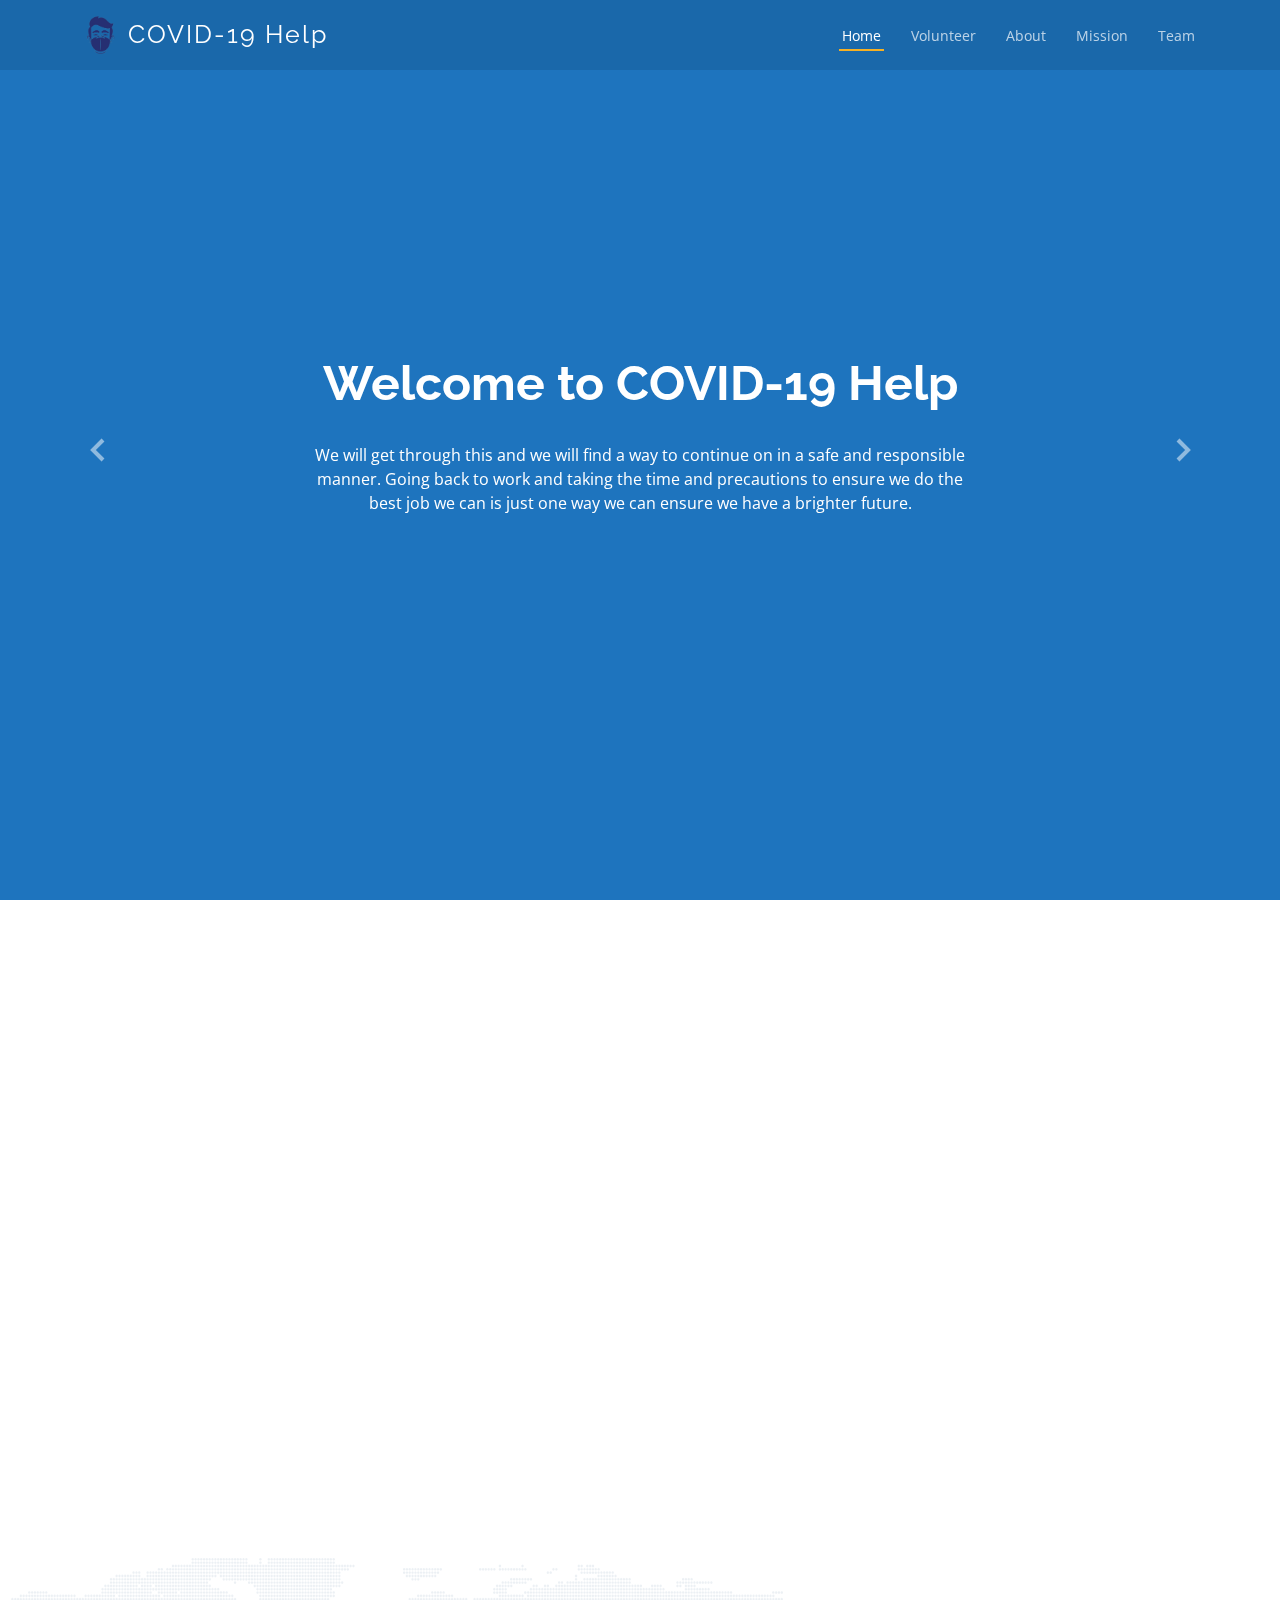
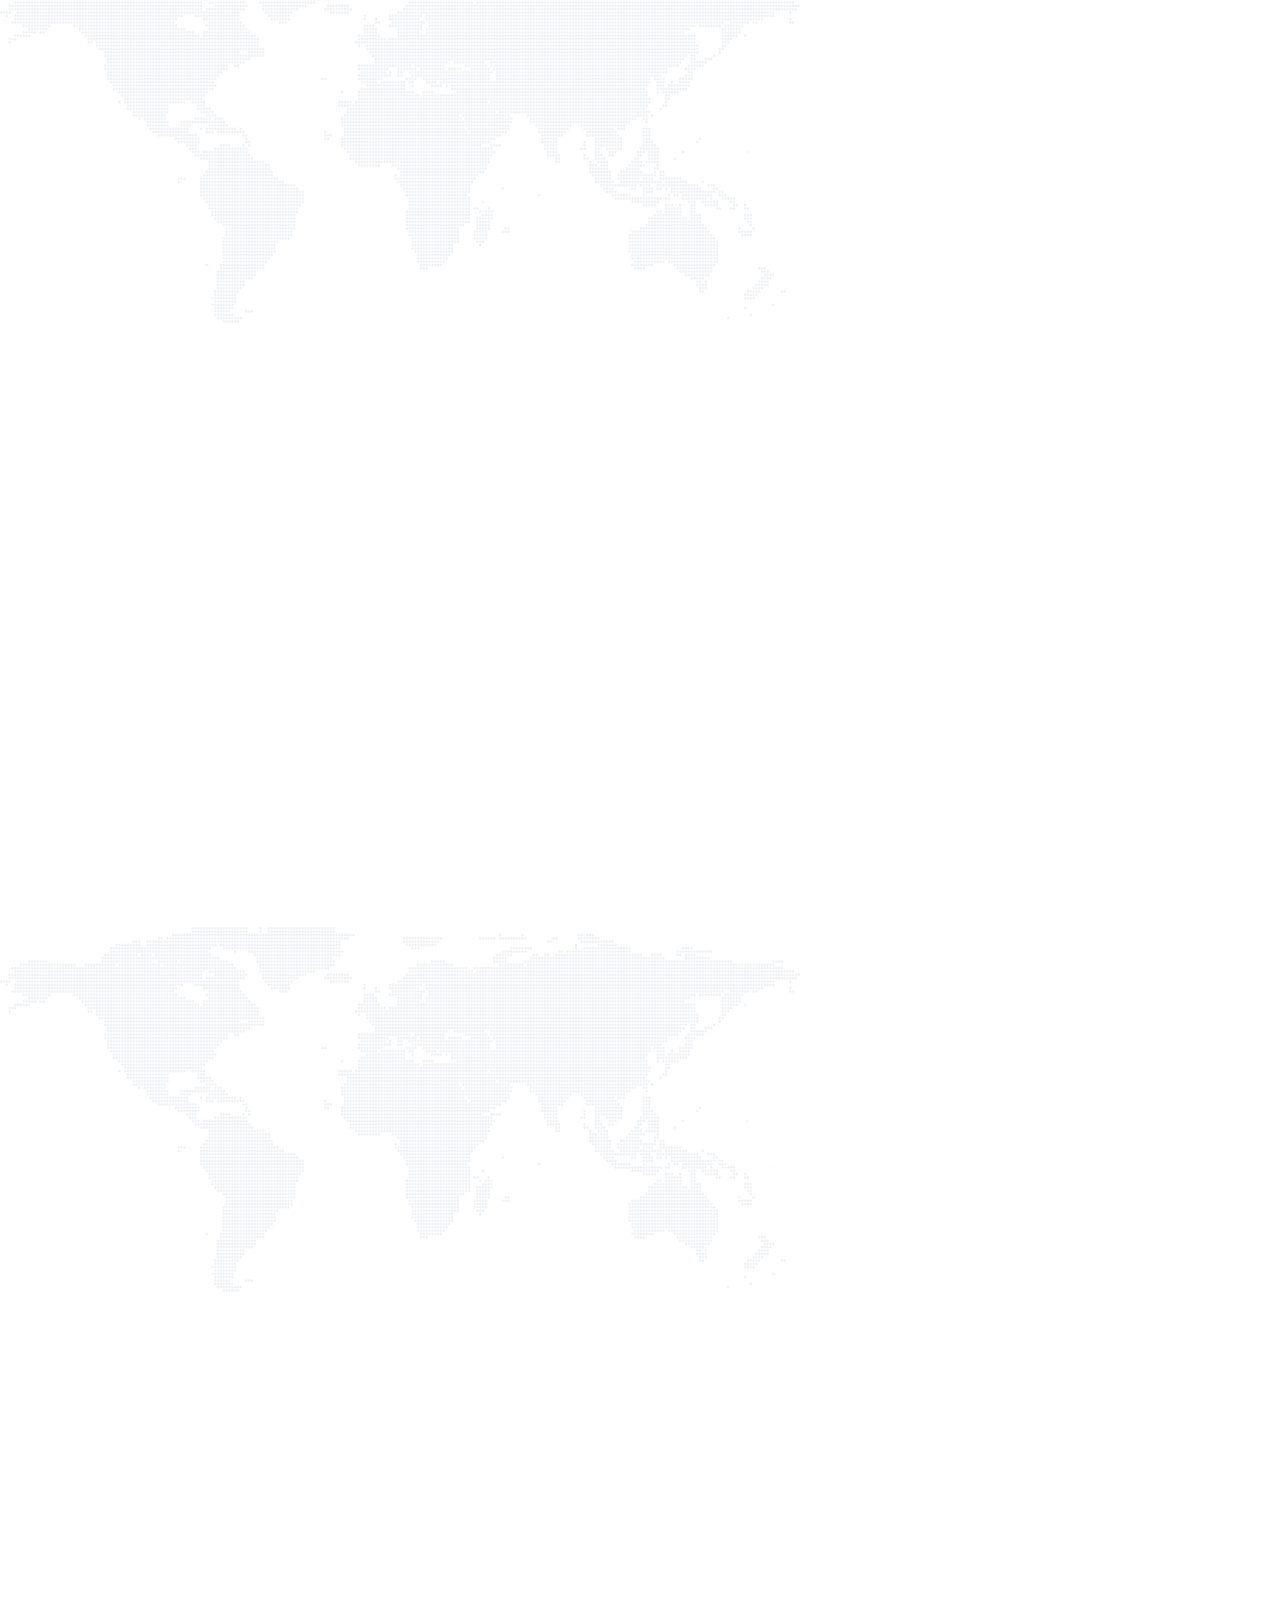
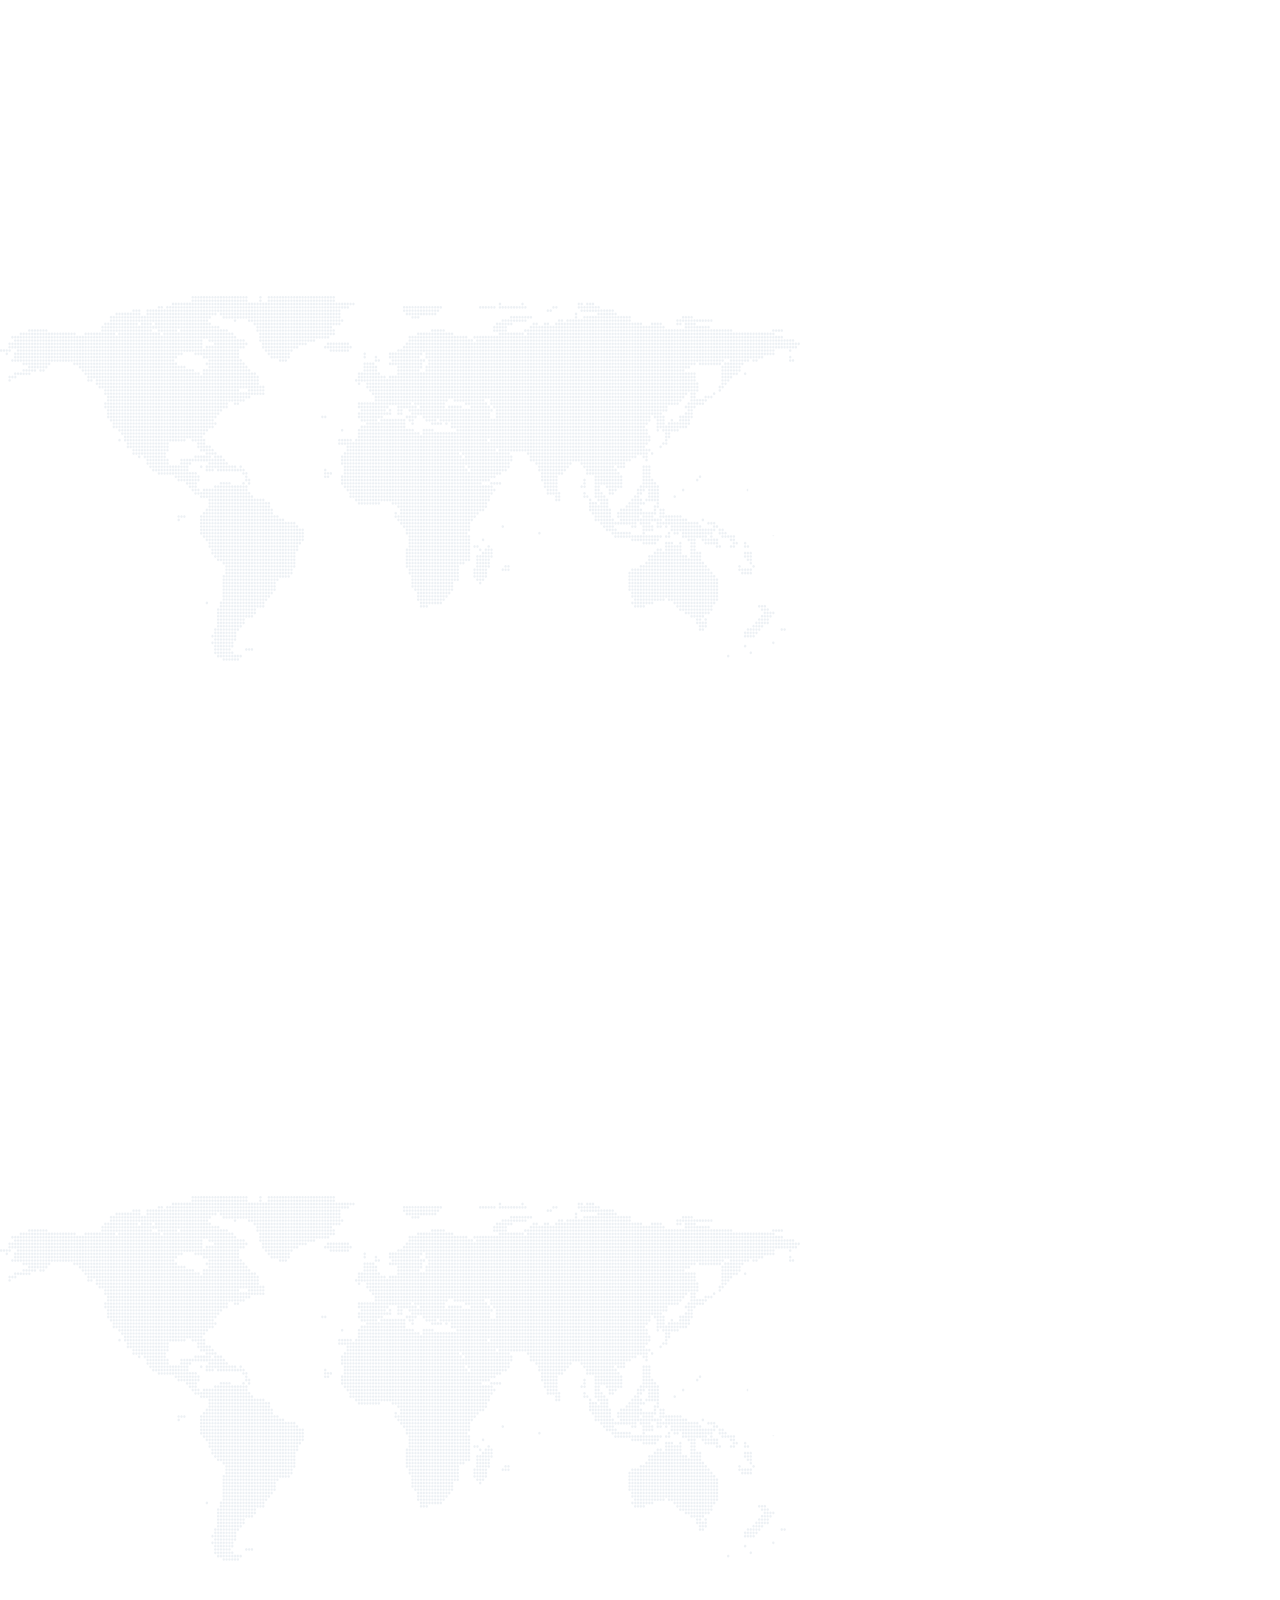
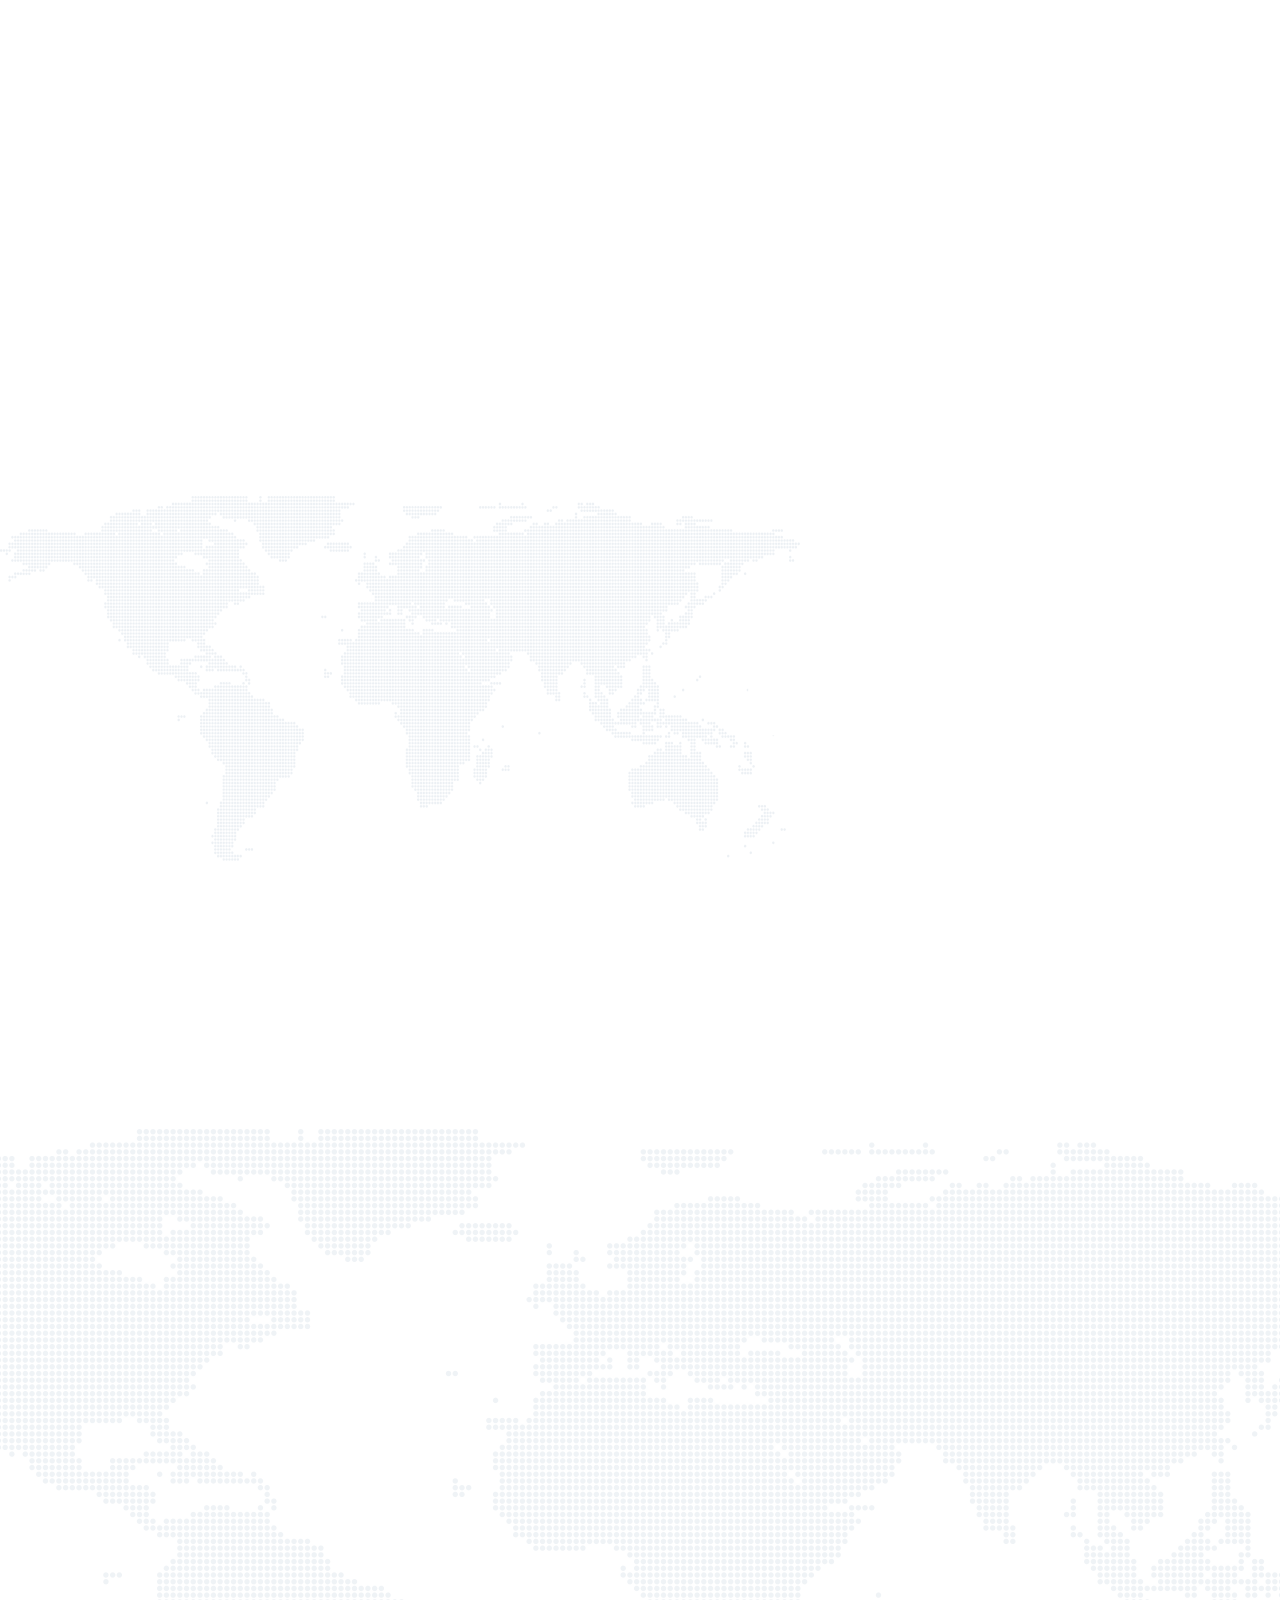
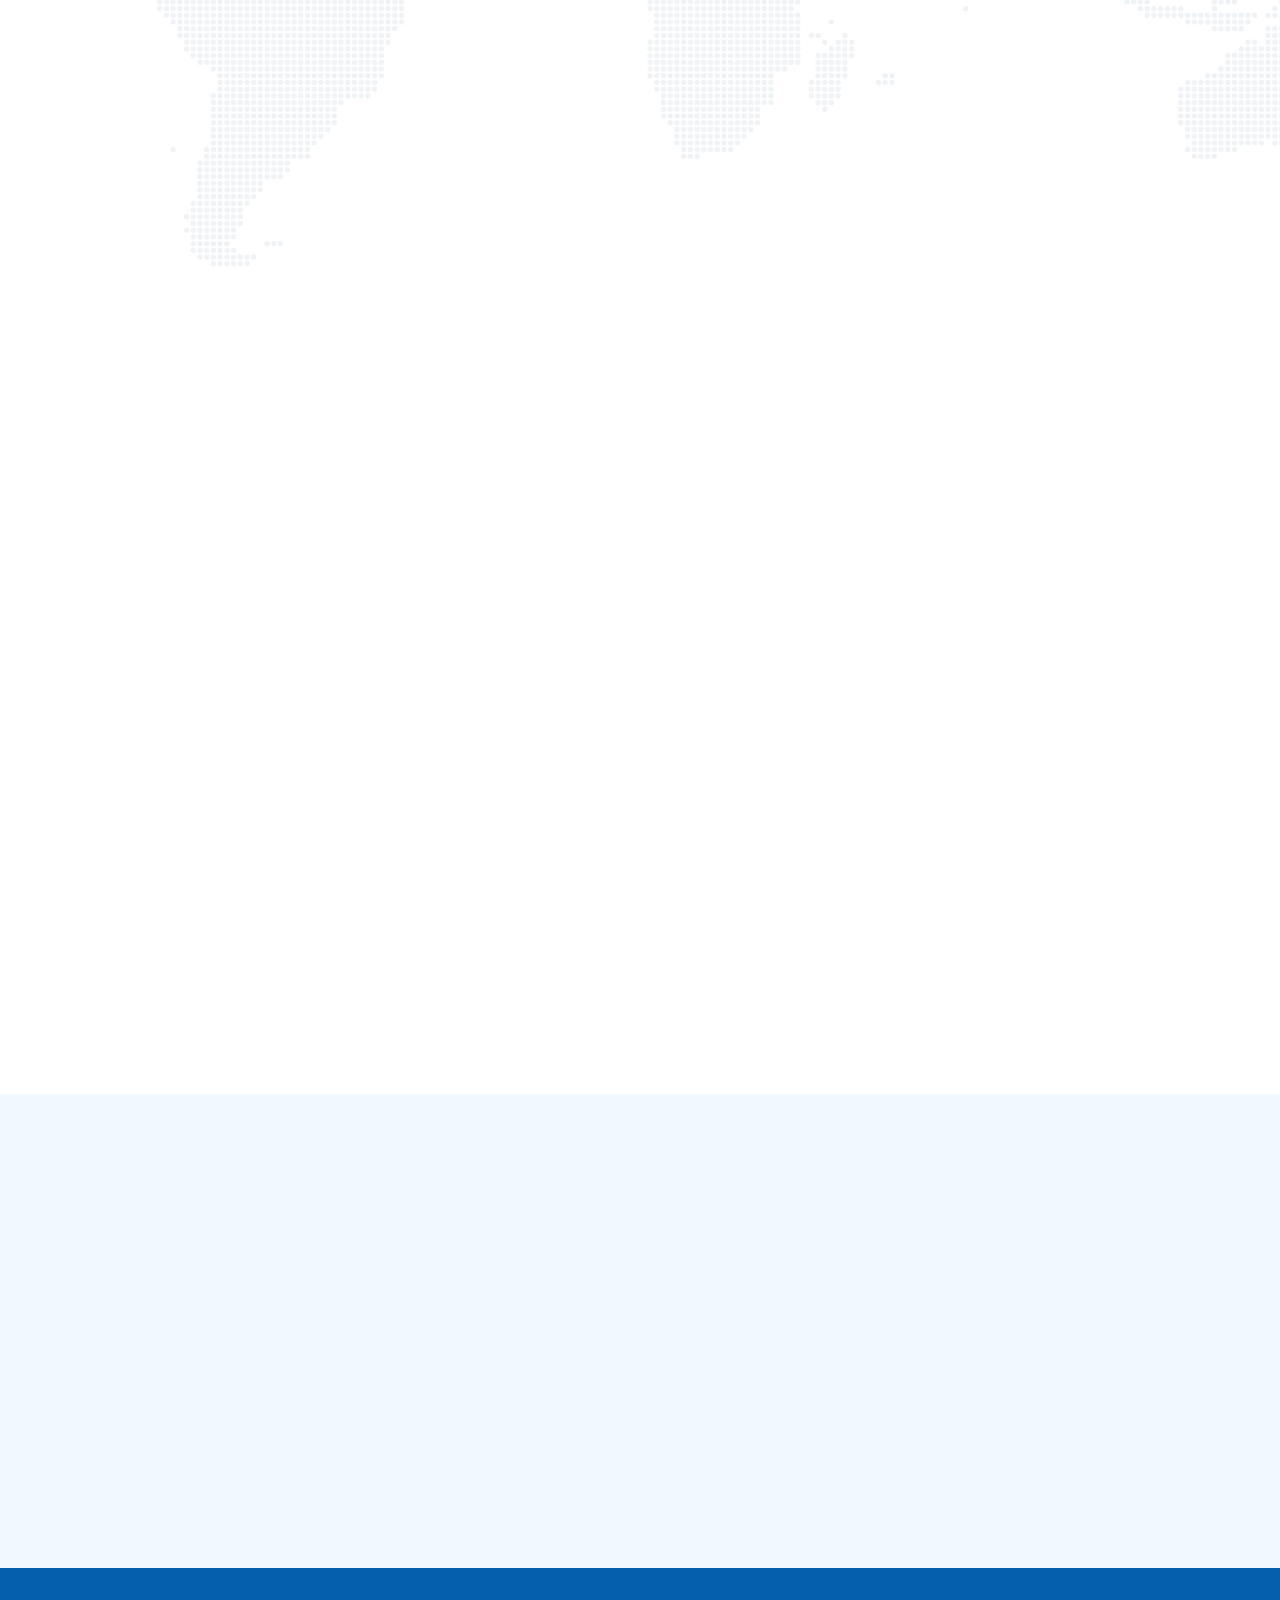
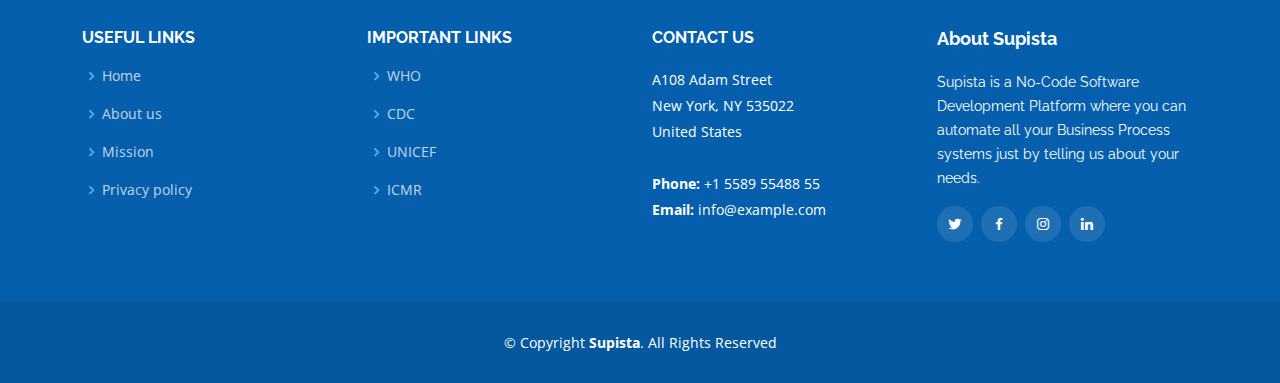
==== index.html @ a7061e0d "Added team members" ====
<!DOCTYPE html>
<html lang="en">

<head>
    <meta charset="utf-8">
    <meta content="width=device-width, initial-scale=1.0" name="viewport">

    <title>COVID-19 Help</title>
    <meta content="" name="description">
    <meta content="" name="keywords">

    <!-- Favicons -->
    <link href="assets/img/favicon.jpg" rel="icon">

    <!-- Google Fonts -->
    <link href="https://fonts.googleapis.com/css?family=Open+Sans:300,400,600,700 |Raleway:300,400,500,600,700"
        rel="stylesheet">

    <!-- Vendor CSS Files -->
    <link href="assets/vendor/animate.css/animate.min.css" rel="stylesheet">
    <link href="assets/vendor/aos/aos.css" rel="stylesheet">
    <link href="assets/vendor/bootstrap/css/bootstrap.min.css" rel="stylesheet">
    <link href="assets/vendor/bootstrap-icons/bootstrap-icons.css" rel="stylesheet">
    <link href="assets/vendor/boxicons/css/boxicons.min.css" rel="stylesheet">
    <link href="assets/vendor/glightbox/css/glightbox.min.css" rel="stylesheet">
    <link href="assets/vendor/remixicon/remixicon.css" rel="stylesheet">
    <link href="assets/vendor/swiper/swiper-bundle.min.css" rel="stylesheet">

    <!-- Template Main CSS File -->
    <link href="assets/css/style.css" rel="stylesheet">
</head>

<body>

    <!-- ======= Header ======= -->
    <header id="header" class="fixed-top d-flex align-items-center ">
        <div class="container d-flex align-items-center justify-content-between">
            <div class="navbar-logo">
                <img src="assets/img/logo.png" alt="logo" class="img-fluid" width="36px" height="36px">
                <h1>COVID-19 <span>Help</span></h1>
            </div>
            <nav id="navbar" class="navbar">
                <ul>
                    <li><a class="nav-link scrollto active" href="#hero">Home</a></li>
                    <li><a class="nav-link scrollto" href="#contact">Volunteer</a></li>
                    <li><a class="nav-link scrollto" href="#about">About</a></li>
                    <li><a class="nav-link scrollto" href="#mission">Mission</a></li>
                    <li><a class="nav-link scrollto" href="#team">Team</a></li>
                </ul>
                <i class="bi bi-list mobile-nav-toggle"></i>
            </nav>
        </div>
    </header>
    <!-- End Header -->

    <!-- ======= Hero Section ======= -->
    <section id="hero" class="d-flex justify-cntent-center align-items-center">
        <div id="heroCarousel" data-bs-interval="5000" class="container carousel carousel-fade" data-bs-ride="carousel">
            <!-- Slide 1 -->
            <div class="carousel-item active">
                <div class="carousel-container">
                    <h2 class="animate__animated animate__fadeInDown">Welcome to <span>COVID-19 Help</span></h2>
                    <p class="animate__animated animate__fadeInUp">We will get through this and we will find a way to
                        continue on in a safe and responsible manner. Going back to work and taking the time and
                        precautions to ensure we do the best job we can is just one way we can ensure we have a brighter
                        future.</p>
                </div>
            </div>

            <!-- Slide 2 -->
            <div class="carousel-item">
                <div class="carousel-container">
                    <h2 class="animate__animated animate__fadeInDown">Managing the crisis</h2>
                    <p class="animate__animated animate__fadeInUp">We now have a unique opportunity to use this crisis
                        to do things differently and build back better economies that are more sustainable, resilient
                        and inclusive. Catering to the welfare of people is not only the responsibility of the
                        government, but also the citizens.</p>
                </div>
            </div>

            <!-- Slide 3 -->
            <div class="carousel-item">
                <div class="carousel-container">
                    <h2 class="animate__animated animate__fadeInDown">Serving the nation</h2>
                    <p class="animate__animated animate__fadeInUp">The best way to find yourself is to lose yourself in
                        the service of others. Everybody can be great…because anybody can serve. You don’t have to have
                        a college degree to serve. You don’t have to make your subject and verb agree to serve. You only
                        need a heart full of grace. A soul generated by love.</p>
                </div>
            </div>

            <a class="carousel-control-prev" href="#heroCarousel" role="button" data-bs-slide="prev">
                <span class="carousel-control-prev-icon bx bx-chevron-left" aria-hidden="true"></span>
            </a>
            <a class="carousel-control-next" href="#heroCarousel" role="button" data-bs-slide="next">
                <span class="carousel-control-next-icon bx bx-chevron-right" aria-hidden="true"></span>
            </a>
        </div>
    </section>
    <!-- End Hero -->

    <main id="main">
        <!-- ======= Icon Boxes Section ======= -->
        <section id="icon-boxes" class="icon-boxes">
            <div class="container">
                <div class="row">
                    <div class="col-md-6 col-lg-3 d-flex align-items-stretch mb-5 mb-lg-0" data-aos="fade-up">
                        <div class="icon-box">
                            <!--<div class="icon"><i class="bx bxl-dribbble"></i></div>-->
                            <div class="icon">
                                <img src="./assets/img/preventions/mask.gif" alt="mask" width="150px" height="150px">
                            </div>
                            <h4 class="title"><a href="">Wear a mask</a></h4>
                            <p class="description">Wear a mask to cover your nose and mouth when physical distancing
                                isnot possible.</p>
                        </div>
                    </div>

                    <div class="col-md-6 col-lg-3 d-flex align-items-stretch mb-5 mb-lg-0" data-aos="fade-up"
                        data-aos-delay="100">
                        <div class="icon-box">
                            <!--<div class="icon"><i class="bx bx-file"></i></div>-->
                            <div class="icon">
                                <img src="./assets/img/preventions/wash-hands.gif" alt="wash-hands" width="150px"
                                    height="150px">
                            </div>
                            <h4 class="title"><a href="">Wash your hands</a></h4>
                            <p class="description">Clean your hands often. Use soap and water, or an alcohol-based hand
                                sanitizer.</p>
                        </div>
                    </div>

                    <div class="col-md-6 col-lg-3 d-flex align-items-stretch mb-5 mb-lg-0" data-aos="fade-up"
                        data-aos-delay="200">
                        <div class="icon-box">
                            <!--<div class="icon"><i class="bx bx-tachometer"></i></div>-->
                            <div class="icon">
                                <img src="./assets/img/preventions/social-distancing.gif" alt="Social-Distancing"
                                    width="150px" height="150px">
                            </div>
                            <h4 class="title"><a href="">Keep Social Distancing</a></h4>
                            <p class="description">Maintain a safe distance of 3m from between yourself and others who
                                is coughing or sneezing.</p>
                        </div>
                    </div>

                    <div class="col-md-6 col-lg-3 d-flex align-items-stretch mb-5 mb-lg-0" data-aos="fade-up"
                        data-aos-delay="300">
                        <div class="icon-box">
                            <!--<div class="icon"><i class="bx bx-layer"></i></div>-->
                            <div class="icon">
                                <img src="./assets/img/preventions/namaste.gif" alt="namaste" width="150px"
                                    height="150px">
                            </div>
                            <h4 class="title"><a href="">Namaste! No handshake</a></h4>
                            <p class="description">Avoid handshake & opt for traditional namaste while greeting
                                relatives, friends and colleagues.</p>
                        </div>
                    </div>
                </div>
            </div>
        </section>
        <!-- End Icon Boxes Section -->

        <!-- Plasma Requirements Section -->
        <section id="plasma" class="plasma">
            <div class="container" data-aos="fade-up">
                <div class="section-title">
                    <h2>Plasma Requirements</h2>
                    <p>We are a family and it’s our responsibility to take care of each other right? So in these hard
                        times, you are not alone, we are there to help you and take care of you. Our team will try its
                        best to help you out in case you or any of your friends, family, or relative require plasma.</p>
                </div>

                <div class="row mt-1 d-flex justify-content-end" data-aos="fade-right" data-aos-delay="100">
                    <div class="col-lg-5 img">
                        <img src="assets/img/plasma-requirements.png" alt="plasma-requirements">
                    </div>
                    <div class="col-lg-6 mt-5 mt-lg-0" data-aos="fade-left" data-aos-delay="100">
                        <form role="form" id="plasma-requirements" class="php-email-form">
                            <div class="row mb-2">
                                <div class="col-md-6 form-group">
                                    <input type="text" name="name1" class="form-control" id="name1" placeholder="Name"
                                        required>
                                </div>
                                <div class="col-md-6 form-group mt-3 mt-md-0">
                                    <input type="number" class="form-control" name="mobile1" id="mobile1"
                                        placeholder="Mobile Number" required>
                                </div>
                            </div>
                            <div class="row mb-2">
                                <div class="col-md-6 form-group">
                                    <input type="email" class="form-control" name="email1" id="email1"
                                        placeholder="Email" required>
                                </div>
                                <div class="col-md-6 form-group mt-3 mt-md-0">
                                    <input type="number" class="form-control" name="age1" id="age1" placeholder="Age"
                                        required>
                                </div>
                            </div>
                            <div class="row mb-2">
                                <div class="col-md-6 form-group">
                                    <select class="form-select" name="gender1" id="gender1" aria-label="Default select example" required>
                                        <option selected>Gender</option>
                                        <option value="Male">Male</option>
                                        <option value="Female">Female</option>
                                        <option value="Can't Say">Can't Say</option>
                                    </select>
                                </div>
                                <div class="col-md-6 form-group mt-3 mt-md-0">
                                    <select class="form-select" name="blood1" id="blood1" aria-label="Default select example" required>
                                        <option selected>Blood Group</option>
                                        <option value="A+">A+</option>
                                        <option value="A-">A-</option>
                                        <option value="B+">B+</option>
                                        <option value="B-">B-</option>
                                        <option value="O+">O+</option>
                                        <option value="O-">O-</option>
                                        <option value="AB+">AB+</option>
                                        <option value="AB-">AB-</option>
                                        <option value="Can't Say">Can't Say</option>
                                    </select>
                                </div>
                            </div>
                            <div class="row mb-2">
                                <div class="col-md-6 form-group">
                                    <input type="text" class="form-control" name="district1" id="district1"
                                        placeholder="District" required>
                                </div>
                                <div class="col-md-6 form-group mt-3 mt-md-0">
                                    <input type="text" class="form-control" name="state1" id="state1"
                                        placeholder="State" required>
                                </div>
                            </div>
                            <div class="form-group mt-2">
                                <textarea class="form-control" name="message1" rows="3" placeholder="Message"
                                    required></textarea>
                            </div>
                            <div class="my-3">
                                <div class="loading">Loading</div>
                                <div class="error-message"></div>
                                <div class="sent-message">Your message has been sent. Thank you!</div>
                            </div>
                            <div class="text-center"><button type="submit">Submit</button></div>
                        </form>
                    </div>
                </div>
            </div>
        </section>
        <!-- End Plasma Requirements Section -->

        <!-- Plasma Donation Section -->
        <section id="plasma" class="plasma">
            <div class="container" data-aos="fade-up">
                <div class="section-title">
                    <h2>Plasma Donation</h2>
                    <p>Can you let any of your family members suffer the consequences of the fatal disease? Of course
                        not. So how can we let the thousands of families suffer? Let’s fight together and help in the
                        Plasma Donation.</p>
                </div>

                <div class="row">
                    <div class="col-md-4 d-flex align-items-stretch" data-aos="fade-up" data-aos-delay="100">
                        <div class="icon-box"
                            style="margin-bottom: 20px; padding: 25px 20px; border-radius: 6px; display:flex; align-items: center;">
                            <i><img src="assets/img/plasma-donation/positive-result.png" alt="plasma-requirements"
                                    width="50px" height="50px"></i>
                            <h5 style="margin-left: 12px; color: #0880e8;">Tested COVID +ve in last 120 days</h5>
                        </div>
                    </div>
                    <div class="col-md-4 d-flex align-items-stretch mt-4 mt-md-0" data-aos="fade-up"
                        data-aos-delay="200">
                        <div class="icon-box"
                            style="margin-bottom: 20px; padding: 25px 20px; border-radius: 6px; display:flex; align-items: center;">
                            <i><img src="assets/img/plasma-donation/pregnant.png" alt="plasma-requirements" width="50px"
                                    height="50px"></i>
                            <h5 style="margin-left: 12px; color: #0880e8;">Women must not have conceived a child</h5>
                        </div>
                    </div>
                    <div class="col-md-4 d-flex align-items-stretch mt-4 mt-md-0" data-aos="fade-up"
                        data-aos-delay="300">
                        <div class="icon-box"
                            style="margin-bottom: 20px; padding: 25px 20px; border-radius: 6px; display:flex; align-items: center;">
                            <i><img src="assets/img/plasma-donation/blood-bag.png" alt="plasma-requirements"
                                    width="50px" height="50px"></i>
                            <h5 style="margin-left: 12px; color: #0880e8;">Should not have received plasma themselves
                            </h5>
                        </div>
                    </div>
                    <div class="col-md-4 d-flex align-items-stretch mt-4 mt-md-0" data-aos="fade-up"
                        data-aos-delay="400">
                        <div class="icon-box"
                            style="margin-bottom: 20px; padding: 25px 20px; border-radius: 6px; display:flex; align-items: center;">
                            <i><img src="assets/img/plasma-donation/growing-up.png" alt="plasma-requirements"
                                    width="50px" height="50px"></i>
                            <h5 style="margin-left: 12px; color: #0880e8;">Should be between 18 - 65 years</h5>
                        </div>
                    </div>
                    <div class="col-md-4 d-flex align-items-stretch mt-4 mt-md-0" data-aos="fade-up"
                        data-aos-delay="400">
                        <div class="icon-box"
                            style="margin-bottom: 20px; padding: 25px 20px; border-radius: 6px; display:flex; align-items: center;">
                            <i><img src="assets/img/plasma-donation/patient.png" alt="plasma-requirements" width="50px"
                                    height="50px"></i>
                            <h5 style="margin-left: 12px; color: #0880e8;">Should have recovered from multiple symptoms
                            </h5>
                        </div>
                    </div>
                    <div class="col-md-4 d-flex align-items-stretch mt-4 mt-md-0" data-aos="fade-up"
                        data-aos-delay="400">
                        <div class="icon-box"
                            style="margin-bottom: 20px; padding: 25px 20px; border-radius: 6px; display:flex; align-items: center;">
                            <i><img src="assets/img/plasma-donation/examination.png" alt="plasma-requirements"
                                    width="50px" height="50px"></i>
                            <h5 style="margin-left: 12px; color: #0880e8;">Should not have Diabetes or High BP</h5>
                        </div>
                    </div>
                    <div class="col-md-4 d-flex align-items-stretch mt-4 mt-md-0" data-aos="fade-up"
                        data-aos-delay="400">
                        <div class="icon-box"
                            style="margin-bottom: 20px; padding: 25px 20px; border-radius: 6px; display:flex; align-items: center;">
                            <i><img src="assets/img/plasma-donation/weight-scale.png" alt="plasma-requirements"
                                    width="50px" height="50px"></i>
                            <h5 style="margin-left: 12px; color: #0880e8;">Should weigh atleast 55 kgs</h5>
                        </div>
                    </div>
                    <div class="col-md-4 d-flex align-items-stretch mt-4 mt-md-0" data-aos="fade-up"
                        data-aos-delay="400">
                        <div class="icon-box"
                            style="margin-bottom: 20px; padding: 25px 20px; border-radius: 6px; display:flex; align-items: center;">
                            <i><img src="assets/img/plasma-donation/vaccine.png" alt="plasma-requirements" width="50px"
                                    height="50px"></i>
                            <h5 style="margin-left: 12px; color: #0880e8;">Should not have had the COVID vaccine</h5>
                        </div>
                    </div>
                    <div class="col-md-4 d-flex align-items-stretch mt-4 mt-md-0" data-aos="fade-up"
                        data-aos-delay="400">
                        <div class="icon-box"
                            style="margin-bottom: 20px; padding: 25px 20px; border-radius: 6px; display:flex; align-items: center;">
                            <i><img src="assets/img/plasma-donation/thyroid.png" alt="plasma-requirements" width="50px"
                                    height="50px"></i>
                            <h5 style="margin-left: 12px; color: #0880e8;">Should not have Thyroid</h5>
                        </div>
                    </div>
                </div>

                <div class="row mt-1 d-flex justify-content-end" data-aos="fade-right" data-aos-delay="100">
                    <div class="col-lg-6 mt-5 mt-lg-0" data-aos="fade-left" data-aos-delay="100">
                        <form role="form" id="plasma-donor" class="php-email-form">
                            <div class="row mb-2">
                                <div class="col-md-6 form-group">
                                    <input type="text" name="name2" class="form-control" id="name2" placeholder="Name"
                                        required>
                                </div>
                                <div class="col-md-6 form-group mt-3 mt-md-0">
                                    <input type="number" class="form-control" name="mobile2" id="mobile2"
                                        placeholder="Mobile Number" required>
                                </div>
                            </div>
                            <div class="row mb-2">
                                <div class="col-md-6 form-group">
                                    <input type="email" class="form-control" name="email2" id="email2"
                                        placeholder="Email" required>
                                </div>
                                <div class="col-md-6 form-group mt-3 mt-md-0">
                                    <input type="number" class="form-control" name="age2" id="age2" placeholder="Age"
                                        required>
                                </div>
                            </div>
                            <div class="row mb-2">
                                <div class="col-md-6 form-group">
                                    <select class="form-select" name="gender2" id="gender2" aria-label="Default select example" required>
                                        <option selected>Gender</option>
                                        <option value="Male">Male</option>
                                        <option value="Female">Female</option>
                                        <option value="Can't Say">Can't Say</option>
                                    </select>
                                </div>
                                <div class="col-md-6 form-group mt-3 mt-md-0">
                                    <select class="form-select" name="blood2" id="blood2" aria-label="Default select example" required>
                                        <option selected>Blood Group</option>
                                        <option value="A+">A+</option>
                                        <option value="A-">A-</option>
                                        <option value="B+">B+</option>
                                        <option value="B-">B-</option>
                                        <option value="O+">O+</option>
                                        <option value="O-">O-</option>
                                        <option value="AB+">AB+</option>
                                        <option value="AB-">AB-</option>
                                        <option value="Can't Say">Can't Say</option>
                                    </select>
                                </div>
                            </div>
                            <div class="row mb-2">
                                <div class="col-md-6 form-group">
                                    <input type="text" class="form-control" name="district2" id="district2"
                                        placeholder="District" required>
                                </div>
                                <div class="col-md-6 form-group mt-3 mt-md-0">
                                    <input type="text" class="form-control" name="state2" id="state2"
                                        placeholder="State" required>
                                </div>
                            </div>
                            <div class="form-group mt-2">
                                <textarea class="form-control" name="message2" rows="3" placeholder="Message"
                                    required></textarea>
                            </div>
                            <div class="my-3">
                                <div class="loading">Loading</div>
                                <div class="error-message"></div>
                                <div class="sent-message">Your message has been sent. Thank you!</div>
                            </div>
                            <div class="text-center"><button type="submit">Submit</button></div>
                        </form>
                    </div>
                    <div class="col-lg-5 img">
                        <img src="assets/img/plasma-donor.png" alt="plasma-donor">
                    </div>
                </div>
            </div>
        </section>
        <!-- End Plasma Donation Section -->

        <!-- Blood Requirements Section -->
        <section id="plasma" class="plasma">
            <div class="container" data-aos="fade-up">
                <div class="section-title">
                    <h2>Blood Requirements</h2>
                    <p>A lot of Covid patients are undergoing the major issue of platelet loss, which is making their
                        health conditions even worse. Thus, if you are more than 16 years old and in a healthy
                        condition, then please help us in meeting the blood requirements.
                    </p>
                </div>

                <div class="row mt-1 d-flex justify-content-end" data-aos="fade-right" data-aos-delay="100">
                    <div class="col-lg-5 img">
                        <img src="assets/img/blood-requirements.png" alt="blood-requirements">
                    </div>

                    <div class="col-lg-6 mt-5 mt-lg-0" data-aos="fade-left" data-aos-delay="100">
                        <form role="form" id="blood-requirements" class="php-email-form">
                            <div class="row mb-2">
                                <div class="col-md-6 form-group">
                                    <input type="text" name="name3" class="form-control" id="name3" placeholder="Name"
                                        required>
                                </div>
                                <div class="col-md-6 form-group mt-3 mt-md-0">
                                    <input type="number" class="form-control" name="mobile3" id="mobile3"
                                        placeholder="Mobile Number" required>
                                </div>
                            </div>
                            <div class="row mb-2">
                                <div class="col-md-6 form-group">
                                    <input type="email" class="form-control" name="email3" id="email3"
                                        placeholder="Email" required>
                                </div>
                                <div class="col-md-6 form-group mt-3 mt-md-0">
                                    <input type="number" class="form-control" name="age3" id="age3" placeholder="Age"
                                        required>
                                </div>
                            </div>
                            <div class="row mb-2">
                                <div class="col-md-6 form-group">
                                    <select class="form-select" name="gender3" id="gender3" aria-label="Default select example" required>
                                        <option selected>Gender</option>
                                        <option value="Male">Male</option>
                                        <option value="Female">Female</option>
                                        <option value="Can't Say">Can't Say</option>
                                    </select>
                                </div>
                                <div class="col-md-6 form-group mt-3 mt-md-0">
                                    <select class="form-select" name="blood3" id="blood3" aria-label="Default select example" required>
                                        <option selected>Blood Group</option>
                                        <option value="A+">A+</option>
                                        <option value="A-">A-</option>
                                        <option value="B+">B+</option>
                                        <option value="B-">B-</option>
                                        <option value="O+">O+</option>
                                        <option value="O-">O-</option>
                                        <option value="AB+">AB+</option>
                                        <option value="AB-">AB-</option>
                                        <option value="Can't Say">Can't Say</option>
                                    </select>
                                </div>
                            </div>
                            <div class="row mb-2">
                                <div class="col-md-6 form-group">
                                    <input type="text" class="form-control" name="district3" id="district3"
                                        placeholder="District" required>
                                </div>
                                <div class="col-md-6 form-group mt-3 mt-md-0">
                                    <input type="text" class="form-control" name="state3" id="state3"
                                        placeholder="State" required>
                                </div>
                            </div>
                            <div class="form-group mt-2">
                                <textarea class="form-control" name="message3" rows="3" placeholder="Message"
                                    required></textarea>
                            </div>
                            <div class="my-3">
                                <div class="loading">Loading</div>
                                <div class="error-message"></div>
                                <div class="sent-message">Your message has been sent. Thank you!</div>
                            </div>
                            <div class="text-center"><button type="submit">Submit</button></div>
                        </form>
                    </div>
                </div>
            </div>
        </section>
        <!-- End Blood Requirements Section -->

        <!-- Blood Donation Section -->
        <section id="plasma" class="plasma">
            <div class="container" data-aos="fade-up">
                <div class="section-title">
                    <h2>Blood Donation</h2>
                    <p>A lot of people have lost their lives due to the decrease in blood platelets. However, we still
                        have time to save a lot of people by donating blood at the right time. To become a real-life
                        hero by helping the people of the country.</p>
                </div>

                <div class="row mt-1 d-flex justify-content-end" data-aos="fade-right" data-aos-delay="100">
                    <div class="col-lg-6 mt-5 mt-lg-0" data-aos="fade-left" data-aos-delay="100">
                        <form role="form" id="blood-donor" class="php-email-form">
                            <div class="row mb-2">
                                <div class="col-md-6 form-group">
                                    <input type="text" name="name4" class="form-control" id="name4" placeholder="Name"
                                        required>
                                </div>
                                <div class="col-md-6 form-group mt-3 mt-md-0">
                                    <input type="number" class="form-control" name="mobile4" id="mobile4"
                                        placeholder="Mobile Number" required>
                                </div>
                            </div>
                            <div class="row mb-2">
                                <div class="col-md-6 form-group">
                                    <input type="email" class="form-control" name="email4" id="email4"
                                        placeholder="Email" required>
                                </div>
                                <div class="col-md-6 form-group mt-3 mt-md-0">
                                    <input type="number" class="form-control" name="age4" id="age4" placeholder="Age"
                                        required>
                                </div>
                            </div>
                            <div class="row mb-2">
                                <div class="col-md-6 form-group">
                                    <select class="form-select" name="gender4" id="gender4" aria-label="Default select example" required>
                                        <option selected>Gender</option>
                                        <option value="Male">Male</option>
                                        <option value="Female">Female</option>
                                        <option value="Can't Say">Can't Say</option>
                                    </select>
                                </div>
                                <div class="col-md-6 form-group mt-3 mt-md-0">
                                    <select class="form-select" name="blood4" id="blood4" aria-label="Default select example" required>
                                        <option selected>Blood Group</option>
                                        <option value="A+">A+</option>
                                        <option value="A-">A-</option>
                                        <option value="B+">B+</option>
                                        <option value="B-">B-</option>
                                        <option value="O+">O+</option>
                                        <option value="O-">O-</option>
                                        <option value="AB+">AB+</option>
                                        <option value="AB-">AB-</option>
                                        <option value="Can't Say">Can't Say</option>
                                    </select>
                                </div>
                            </div>
                            <div class="row mb-2">
                                <div class="col-md-6 form-group">
                                    <input type="text" class="form-control" name="district4" id="district4"
                                        placeholder="District" required>
                                </div>
                                <div class="col-md-6 form-group mt-3 mt-md-0">
                                    <input type="text" class="form-control" name="state4" id="state4"
                                        placeholder="State" required>
                                </div>
                            </div>
                            <div class="form-group mt-2">
                                <textarea class="form-control" name="message4" rows="3" placeholder="Message"
                                    required></textarea>
                            </div>
                            <div class="my-3">
                                <div class="loading">Loading</div>
                                <div class="error-message"></div>
                                <div class="sent-message">Your message has been sent. Thank you!</div>
                            </div>
                            <div class="text-center"><button type="submit">Submit</button></div>
                        </form>
                    </div>

                    <div class="col-lg-5 img">
                        <img src="assets/img/blood-donor.png" alt="blood-donor">
                    </div>
                </div>
            </div>
        </section>
        <!-- End Blood Donation Section -->

        <!-- ======= Volunteer Section ======= -->
        <section id="contact" class="contact">
            <div class="container" data-aos="fade-up">
                <div class="section-title">
                    <h2>Be a Covid Fighter</h2>
                    <p>You must have seen a lot of superheroes in the movies, but do you know who is the real hero? You,
                        yes you are the real fighter of this fatal pandemic. The real heroes who would unite together
                        and fight away this pandemic by following the guidelines and taking necessary precautions</p>
                </div>

                <div class="row mt-1 d-flex justify-content-end" data-aos="fade-right" data-aos-delay="100">
                    <div class="col-lg-5">
                        <div class="info">
                            <div class="address">
                                <i class="bi bi-geo-alt"></i>
                                <h4>Location:</h4>
                                <p>A108 Adam Street, New York, NY 535022</p>
                            </div>
                            <div class="email">
                                <i class="bi bi-envelope"></i>
                                <h4>Email:</h4>
                                <p>info@example.com</p>
                            </div>
                            <div class="phone">
                                <i class="bi bi-phone"></i>
                                <h4>Call:</h4>
                                <p>+1 5589 55488 55s</p>
                            </div>
                        </div>
                    </div>

                    <div class="col-lg-6 mt-5 mt-lg-0" data-aos="fade-left" data-aos-delay="100">
                        <form role="form" id="volunteer" class="php-email-form">
                            <div class="row mb-2">
                                <div class="col-md-6 form-group">
                                    <input type="text" name="name5" class="form-control" id="name5" placeholder="Name"
                                        required>
                                </div>
                                <div class="col-md-6 form-group mt-3 mt-md-0">
                                    <input type="number" class="form-control" name="mobile5" id="mobile5"
                                        placeholder="Mobile Number" required>
                                </div>
                            </div>
                            <div class="row mb-2">
                                <div class="col-md-6 form-group">
                                    <select class="form-select" name="gender5" id="gender5" aria-label="Default select example" required>
                                        <option selected>Gender</option>
                                        <option value="Male">Male</option>
                                        <option value="Female">Female</option>
                                        <option value="Can't Say">Can't Say</option>
                                    </select>
                                </div>
                                <div class="col-md-6 form-group mt-3 mt-md-0">
                                    <input type="number" class="form-control" name="age5" id="age5" placeholder="Age"
                                        required>
                                </div>
                            </div>
                            <div class="form-group my-2">
                                <input type="email" class="form-control" name="email5" id="email5"
                                    placeholder="Your Email" required>
                            </div>
                            <div class="form-group mt-2">
                                <textarea class="form-control" name="purpose" rows="2"
                                    placeholder="Why do you want to Volunteer?" required></textarea>
                            </div>
                            <div class="form-group mt-2">
                                <textarea class="form-control" name="serve" rows="2" placeholder="How can you serve?"
                                    required></textarea>
                            </div>
                            <div class="my-3">
                                <div class="loading">Loading</div>
                                <div class="error-message"></div>
                                <div class="sent-message">Your message has been sent. Thank you!</div>
                            </div>
                            <div class="text-center"><button type="submit">Submit</button></div>
                        </form>
                    </div>
                </div>
            </div>
        </section>
        <!-- End Volunteer Section -->

        <!-- ======= About Us Section ======= -->
        <section id="about" class="about">
            <div class="container" data-aos="fade-up">
                <div class="section-title">
                    <h2>About Us</h2>
                    <p>We consider you as a part of our family and with the rising cases, our team feels it a
                        responsibility to help all the people who are strongly fighting against the Covid. We are there
                        to help you out in all possible. Even NGOs can use this platform to help the people.</p>
                </div>

                <div class="row content">
                    <div class="col-lg-6">
                        <p>Our services will be available in the following places</p>
                        <ul>
                            <li><i class="ri-map-pin-line"></i>Maharashtra</li>
                            <li><i class="ri-map-pin-line"></i>Delhi</li>
                            <li><i class="ri-map-pin-line"></i>Bihar</li>
                        </ul>
                    </div>
                    <div class="col-lg-6 pt-4 pt-lg-0">
                        <p>We will try our best to help you cope with the COVID situation, however, do not guarantee
                            anything. </p>
                    </div>
                </div>
            </div>
        </section>
        <!-- End About Us Section -->

        <!-- ======= Mission Section ======= -->
        <section id="mission" class="services">
            <div class="container" data-aos="fade-up">
                <div class="section-title">
                    <h2>Our Mission</h2>
                    <p>Our mission is to ensure that every person remains healthy and recovers fast from the COVID. We
                        are trying our best to provide all possible help for a safe and healthy life. Some of our
                        services include.</p>
                </div>

                <div class="row">
                    <div class="col-md-6 d-flex align-items-stretch" data-aos="fade-up" data-aos-delay="100">
                        <div class="icon-box">
                            <i><img src="assets/img/our-mission/lunch-bag.png" alt="food-package" width="55px"
                                    height="55px"></i>
                            <h4 style="color:#05579e;">Providing healthy food packages</h4>
                            <p>To provide food filled with Protien, Vitamins and Nutrients for fast recovercy.</p>
                        </div>
                    </div>
                    <div class="col-md-6 d-flex align-items-stretch mt-4 mt-md-0" data-aos="fade-up"
                        data-aos-delay="200">
                        <div class="icon-box">
                            <i><img src="assets/img/our-mission/blood-transfusion.png" alt="blood-bag" width="55px"
                                    height="55px"></i>
                            <h4 style="color:#05579e;">Helping in the donation of blood</h4>
                            <p>Donars are needed now more than ever to help maintain a safe and adequate blood supply
                                for patients in need.</p>
                        </div>
                    </div>
                    <div class="col-md-6 d-flex align-items-stretch mt-4 mt-md-0" data-aos="fade-up"
                        data-aos-delay="300">
                        <div class="icon-box">
                            <i><img src="assets/img/our-mission/oxygen-mask.png" alt="oxygen-tank" width="55px"
                                    height="55px"></i>
                            <h4 style="color:#05579e;">To provide Oxygen Cylinders</h4>
                            <p>In case you or someone in your contact require oxygen cylinders feel free to contact us
                            </p>
                        </div>
                    </div>
                    <div class="col-md-6 d-flex align-items-stretch mt-4 mt-md-0" data-aos="fade-up"
                        data-aos-delay="400">
                        <div class="icon-box">
                            <i><img src="assets/img/our-mission/transfusion.png" alt="plasma-donation" width=" 55px"
                                    height="55px"></i>
                            <h4 style="color:#05579e;">Also, help in the plasma donation.</h4>
                            <p>We are looking for people who have recently recovered from Covid-19 and are willing to
                                help via plasma donation.</p>
                        </div>
                    </div>
                </div>
            </div>
        </section>
        <!-- End Mission Section -->

        <!-- ======= Team Section ======= -->
        <section id="team" class="team section-bg">
            <div class="container" data-aos="fade-up">
                <div class="section-title">
                    <h2>Under the Guidance</h2>
                    <p>Magnam dolores commodi suscipit. Necessitatibus eius consequatur ex aliquid fuga eum quidem. Sit
                        sint consectetur velit. Quisquam quos quisquam cupiditate. Et nemo qui impedit suscipit alias
                        ea. Quia fugiat sit in iste officiis commodi quidem hic quas.</p>
                </div>

                <div class="row">
                    <div class="col-lg-6" data-aos="fade-up" data-aos-delay="100">
                        <div class="member d-flex align-items-start">
                            <div class="pic"><img src="assets/img/team/team-1.jpg" class="img-fluid" alt="team1"></div>
                            <div class="member-info">
                                <h4>Mukesh Hissariya</h4>
                                <span>Blood man of Bihar</span>
                                <p>Mukesh Hissariya is a social worker by passion & runs a virtual blood bank in Bihar.</p>
                                <div class="social">
                                    <a href="https://twitter.com/mukeshhissariya?lang=en"><i class="ri-twitter-fill"></i></a>
                                    <a href="https://www.facebook.com/mukesh.hissariya"><i class="ri-facebook-fill"></i></a>
                                    <a href="https://www.instagram.com/mukesh_hissariya/?hl=en"><i class="ri-instagram-fill"></i></a>
                                    <a href="https://www.linkedin.com/in/mukesh-hissariya-480ab14/"> <i class="ri-linkedin-box-fill"></i> </a>
                                </div>
                            </div>
                        </div>
                    </div>
                    <div class="col-lg-6 mt-4 mt-lg-0" data-aos="fade-up" data-aos-delay="200">
                        <div class="member d-flex align-items-start">
                            <div class="pic"><img src="assets/img/team/team2.jpeg" class="img-fluid" alt="team2"></div>
                            <div class="member-info">
                                <h4>Ankit Kumar</h4>
                                <span>President, Bihar Chhatra sansad</span>
                                <p>Ankit Kumar encourages youth to play active part in nation building by doing public service.</p>
                                <div class="social">
                                    <a href="https://twitter.com/Bihar_Sansad?s=09"><i class="ri-twitter-fill"></i></a>
                                    <a href="https://www.facebook.com/biharchhatraSansadofficial/"><i class="ri-facebook-fill"></i></a>
                                    <a href="https://instagram.com/biharchhatrasansad?igshid=1q3urgbbug6cv"><i class="ri-instagram-fill"></i></a>
                                    <a href="https://m.youtube.com/c/BiharChhatraSansad"> <i class="ri-youtube-fill"></i> </a>
                                </div>
                            </div>
                        </div>
                    </div>
                    <!--<div class="col-lg-6 mt-4" data-aos="fade-up" data-aos-delay="300">
                        <div class="member d-flex align-items-start">
                            <div class="pic"><img src="assets/img/team/team-3.jpg" class="img-fluid" alt=""></div>
                            <div class="member-info">
                                <h4>William Anderson</h4>
                                <span>CTO</span>
                                <p>Quisquam facilis cum velit laborum corrupti fuga rerum quia</p>
                                <div class="social">
                                    <a href=""><i class="ri-twitter-fill"></i></a>
                                    <a href=""><i class="ri-facebook-fill"></i></a>
                                    <a href=""><i class="ri-instagram-fill"></i></a>
                                    <a href=""> <i class="ri-linkedin-box-fill"></i> </a>
                                </div>
                            </div>
                        </div>
                    </div>
                    <div class="col-lg-6 mt-4" data-aos="fade-up" data-aos-delay="400">
                        <div class="member d-flex align-items-start">
                            <div class="pic"><img src="assets/img/team/team-4.jpg" class="img-fluid" alt=""></div>
                            <div class="member-info">
                                <h4>Amanda Jepson</h4>
                                <span>Accountant</span>
                                <p>Dolorum tempora officiis odit laborum officiis et et accusamus</p>
                                <div class="social">
                                    <a href=""><i class="ri-twitter-fill"></i></a>
                                    <a href=""><i class="ri-facebook-fill"></i></a>
                                    <a href=""><i class="ri-instagram-fill"></i></a>
                                    <a href=""> <i class="ri-linkedin-box-fill"></i> </a>
                                </div>
                            </div>
                        </div>
                    </div>-->
                </div>
            </div>
        </section>
        <!-- End Team Section -->
    </main>
    <!-- End #main -->

    <!-- ======= Footer ======= -->
    <footer id="footer">
        <div class="footer-top">
            <div class="container">
                <div class="row">
                    <div class="col-lg-3 col-md-6 footer-links">
                        <h4>Useful Links</h4>
                        <ul>
                            <li><i class="bx bx-chevron-right"></i> <a href="#header">Home</a></li>
                            <li><i class="bx bx-chevron-right"></i> <a href="#about">About us</a></li>
                            <li><i class="bx bx-chevron-right"></i> <a href="#mission">Mission</a></li>
                            <li><i class="bx bx-chevron-right"></i> <a href="#">Privacy policy</a></li>
                        </ul>
                    </div>
                    <div class="col-lg-3 col-md-6 footer-links">
                        <h4>Important Links</h4>
                        <ul>
                            <li><i class="bx bx-chevron-right"></i> <a
                                    href="https://www.who.int/emergencies/diseases/novel-coronavirus-2019">WHO</a></li>
                            <li><i class="bx bx-chevron-right"></i> <a
                                    href="https://www.cdc.gov/coronavirus/2019-ncov/index.html">CDC</a></li>
                            <li><i class="bx bx-chevron-right"></i> <a
                                    href="https://www.unicef.org/coronavirus/how-teenagers-can-protect-their-mental-health-during-coronavirus-covid-19">UNICEF</a>
                            </li>
                            <li><i class="bx bx-chevron-right"></i> <a href="https://www.icmr.gov.in/">ICMR</a></li>
                        </ul>
                    </div>
                    <div class="col-lg-3 col-md-6 footer-contact">
                        <h4>Contact Us</h4>
                        <p>
                            A108 Adam Street <br>
                            New York, NY 535022<br>
                            United States <br><br>
                            <strong>Phone:</strong> +1 5589 55488 55<br>
                            <strong>Email:</strong> info@example.com<br>
                        </p>
                    </div>
                    <div class="col-lg-3 col-md-6 footer-info">
                        <h3>About Supista</h3>
                        <p>Supista is a No-Code Software Development Platform where you can automate all your Business
                            Process systems just by telling us about your needs.</p>
                        <div class="social-links mt-3">
                            <a href="#" class="twitter"><i class="bx bxl-twitter"></i></a>
                            <a href="#" class="facebook"><i class="bx bxl-facebook"></i></a>
                            <a href="#" class="instagram"><i class="bx bxl-instagram"></i></a>
                            <a href="#" class="linkedin"><i class="bx bxl-linkedin"></i></a>
                        </div>
                    </div>
                </div>
            </div>
        </div>

        <div class="container">
            <div class="copyright">
                &copy; Copyright <strong><span>Supista</span></strong>. All Rights Reserved
            </div>
        </div>
    </footer>
    <!-- End Footer -->

    <div id="preloader"></div>
    <a href="#" class="back-to-top d-flex align-items-center justify-content-center">
        <i class="bi bi-arrow-up-short"></i>
    </a>

    <!-- Vendor JS Files -->
    <script src="assets/vendor/aos/aos.js"></script>
    <script src="assets/vendor/bootstrap/js/bootstrap.bundle.min.js"></script>
    <script src="assets/vendor/glightbox/js/glightbox.min.js"></script>
    <script src="assets/vendor/isotope-layout/isotope.pkgd.min.js"></script>
    <script src="assets/vendor/swiper/swiper-bundle.min.js"></script>

    <!-- Template Main JS File -->
    <script src="assets/js/main.js"></script>
    <script src="assets/js/plasma-requirements.js"></script>
    <script src="assets/js/plasma-donor.js"></script>
    <script src="assets/js/blood-requirements.js"></script>
    <script src="assets/js/blood-donor.js"></script>
    <script src="assets/js/volunteer.js"></script>
</body>

</html>
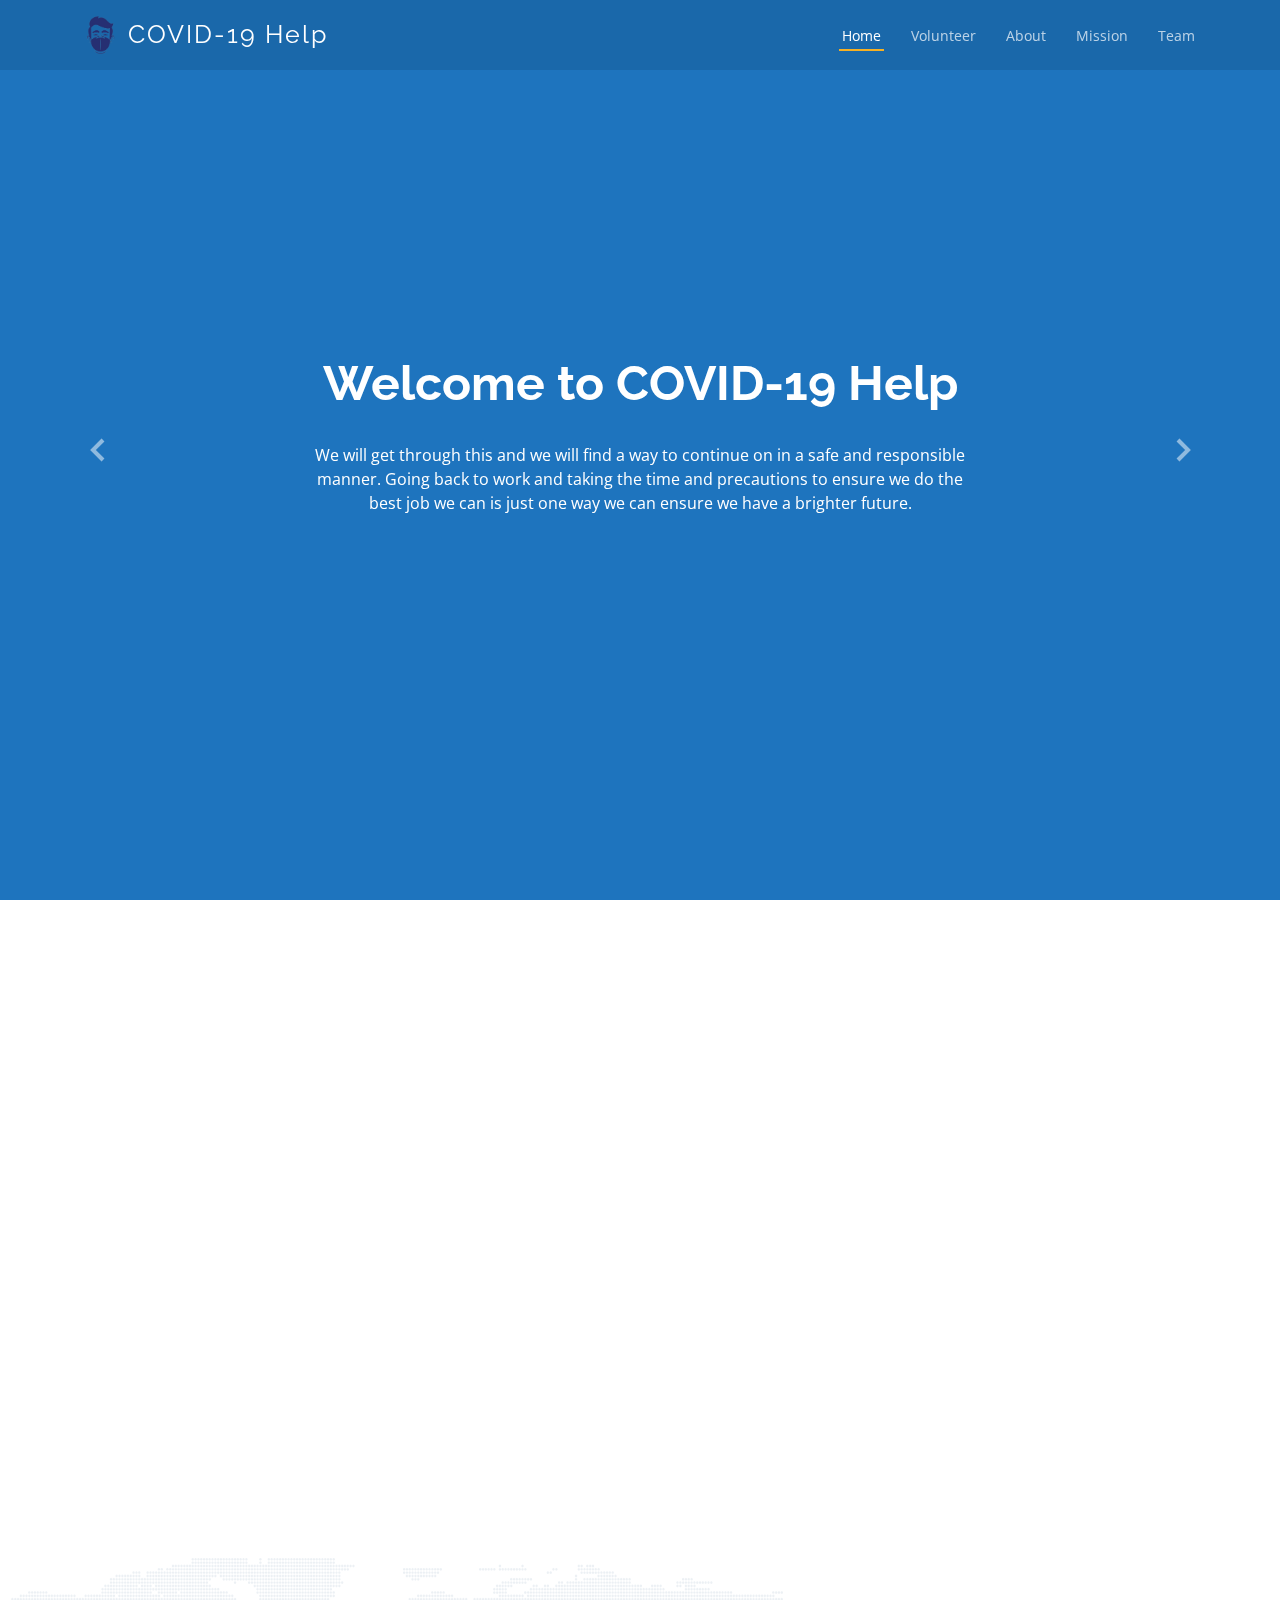
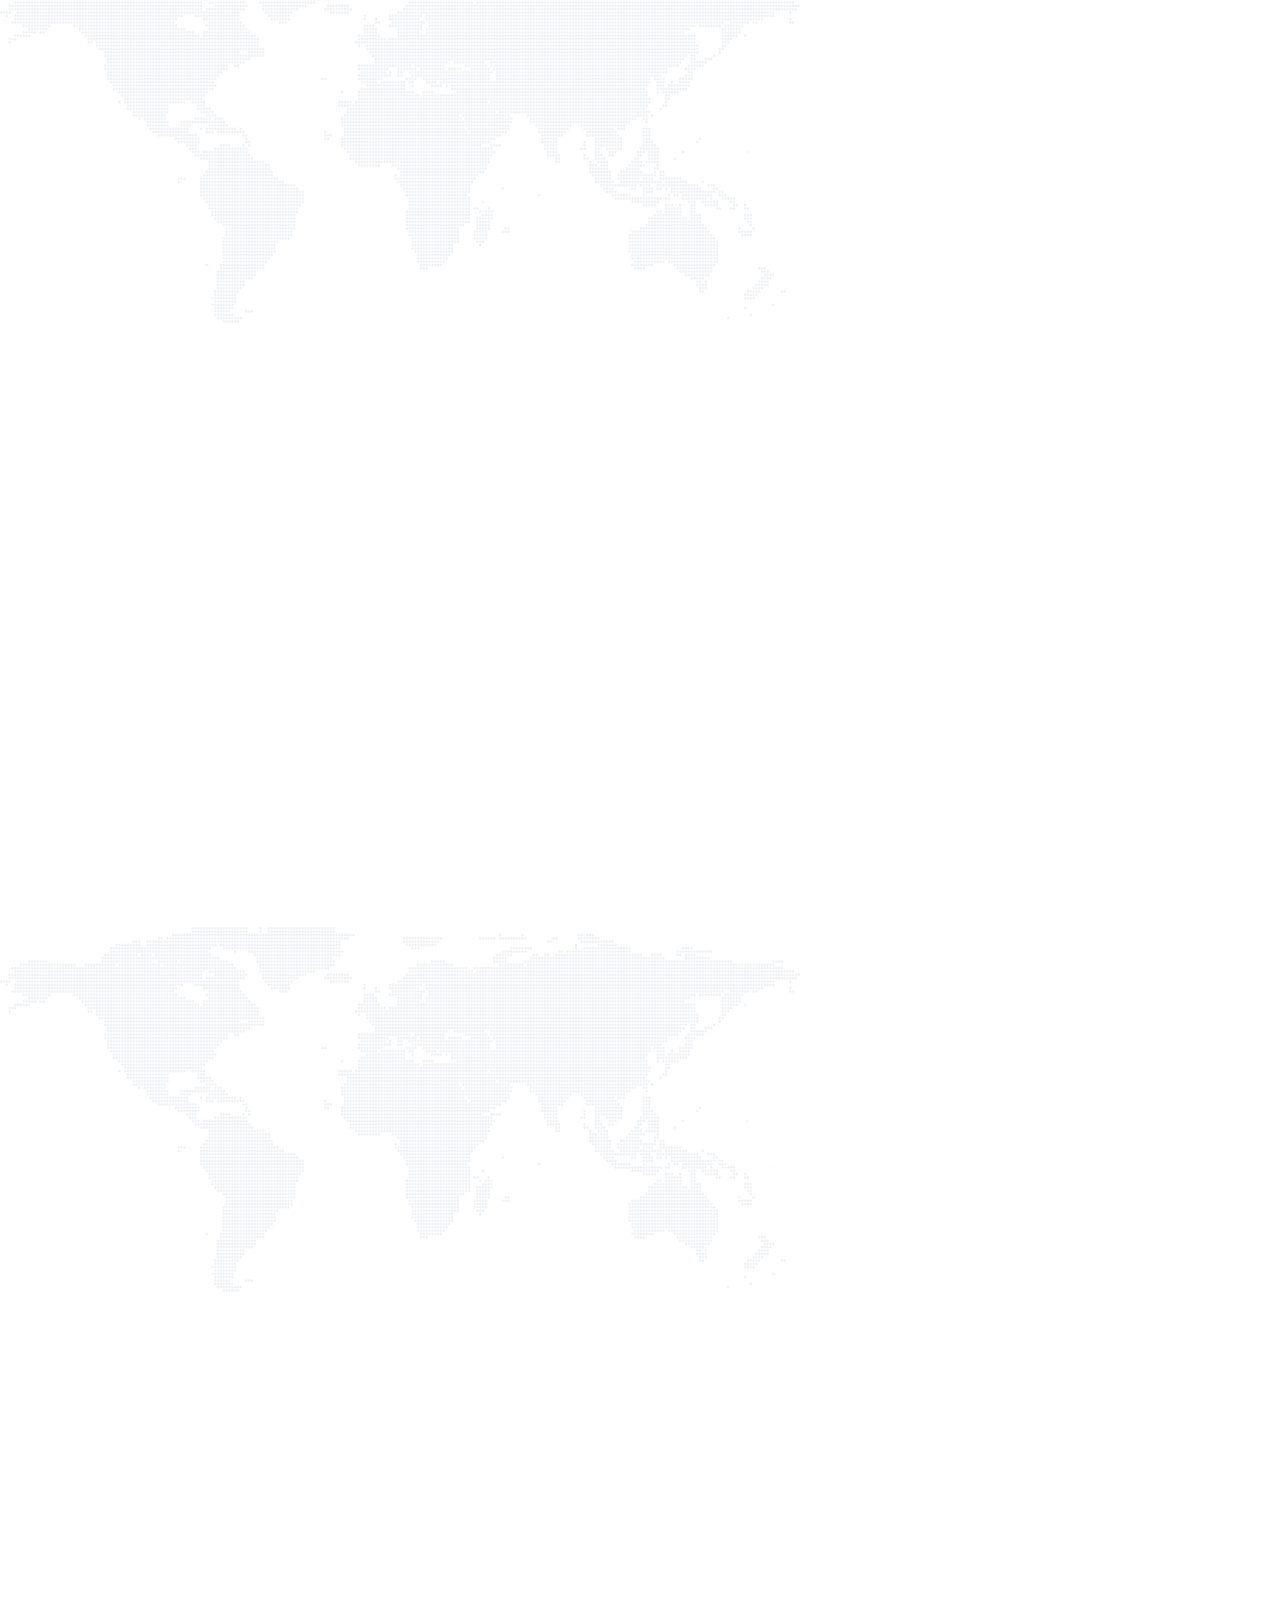
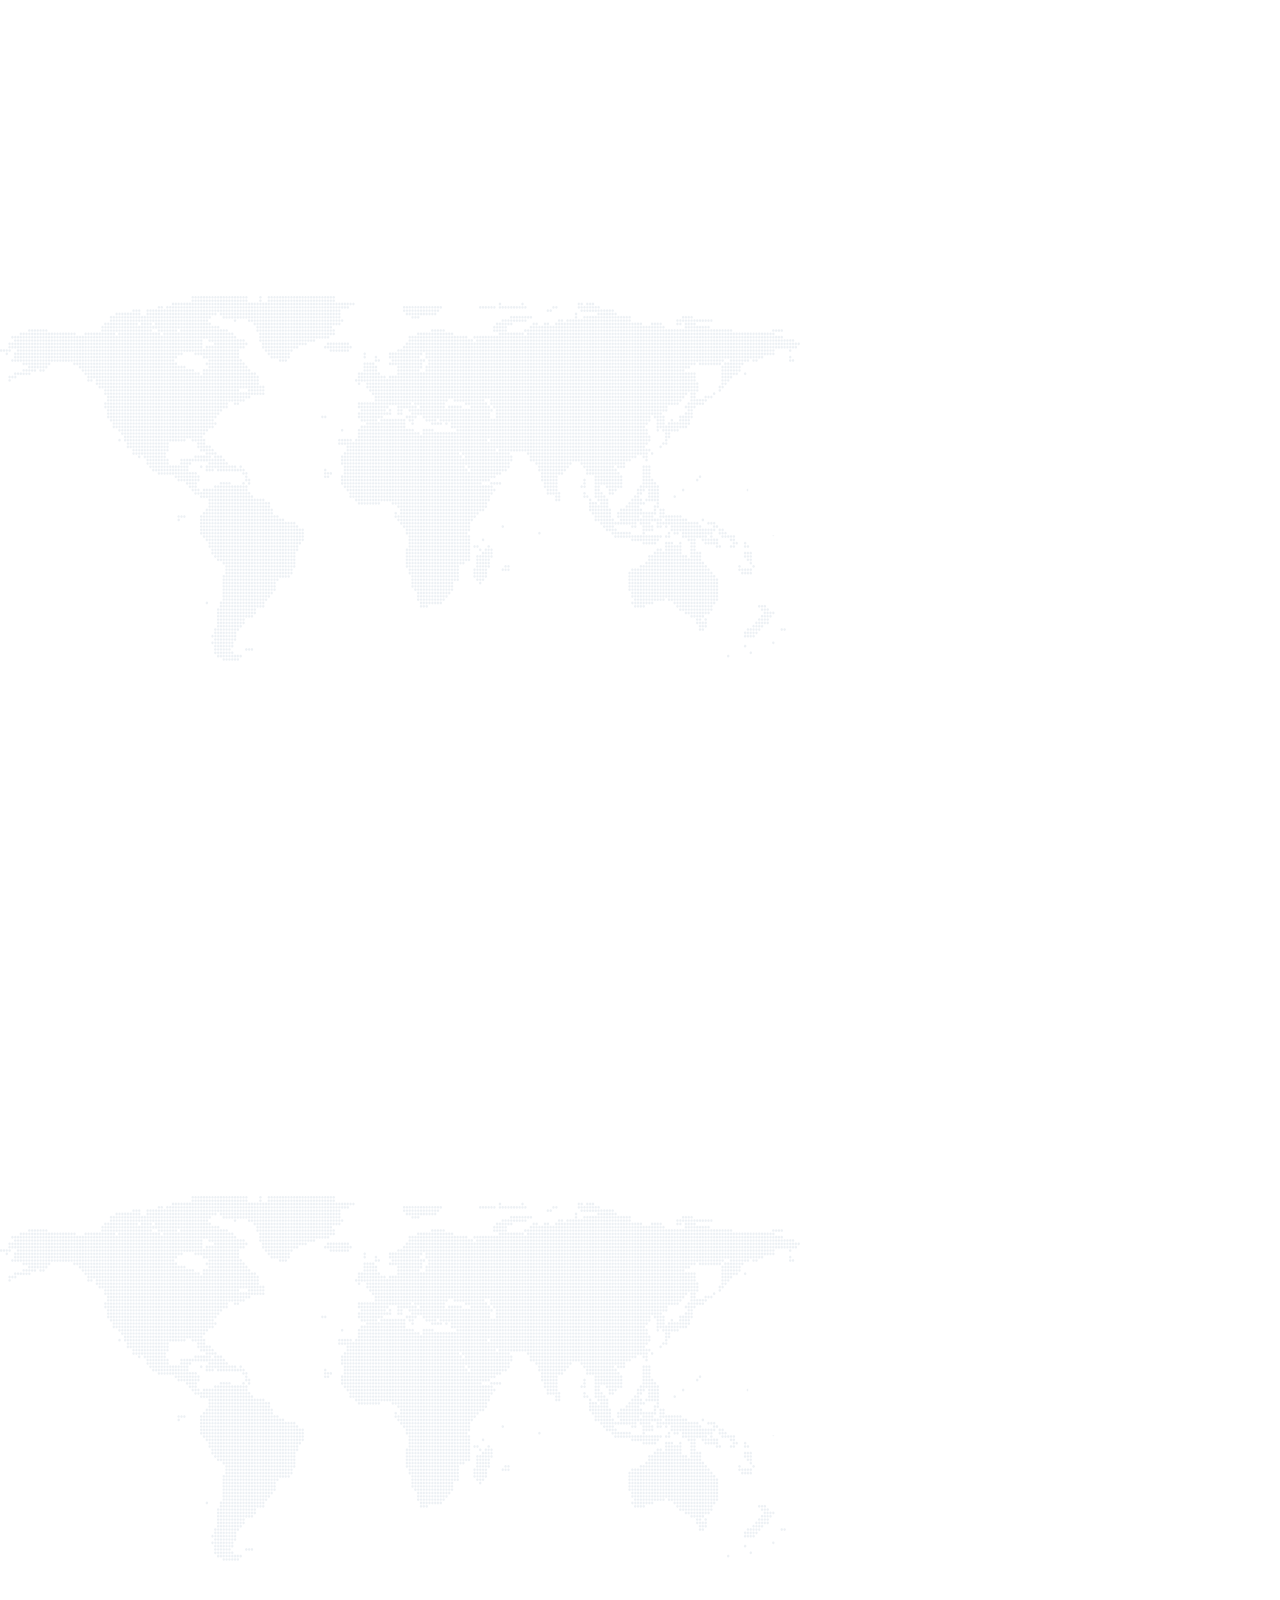
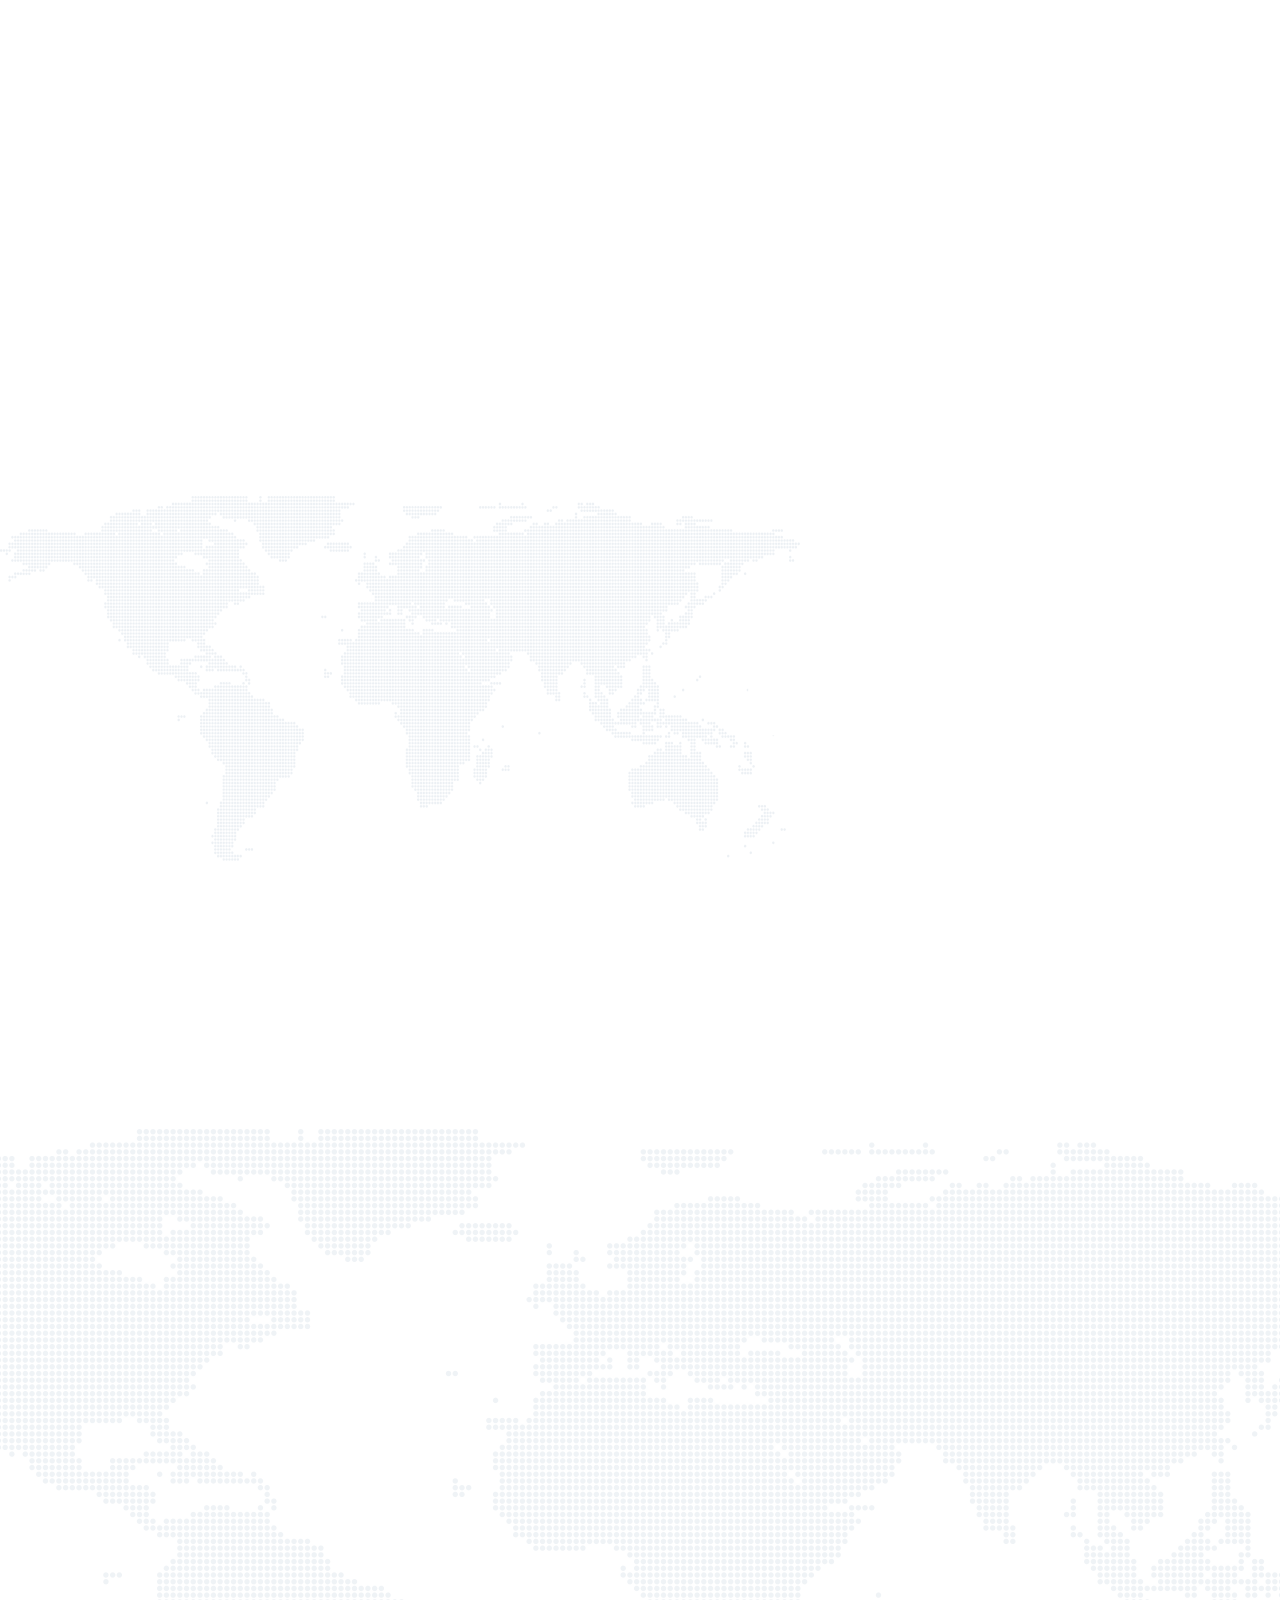
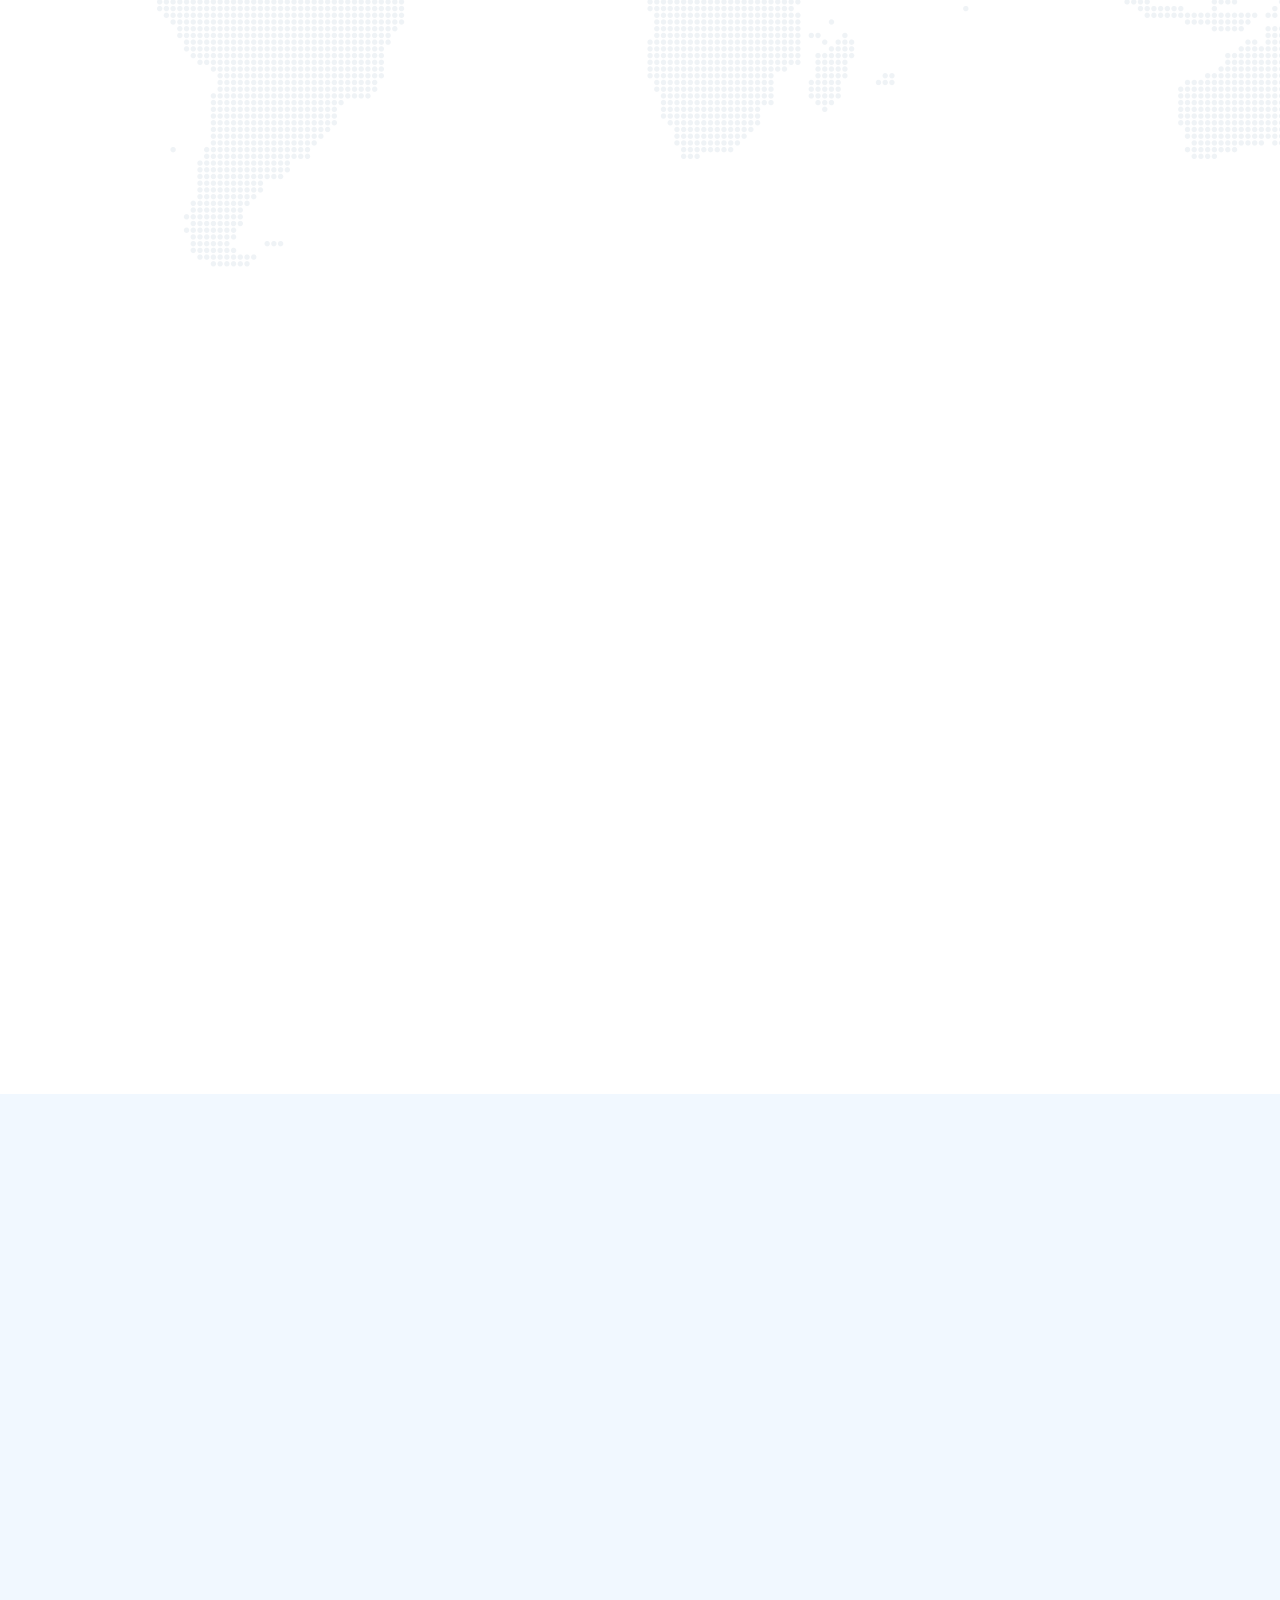
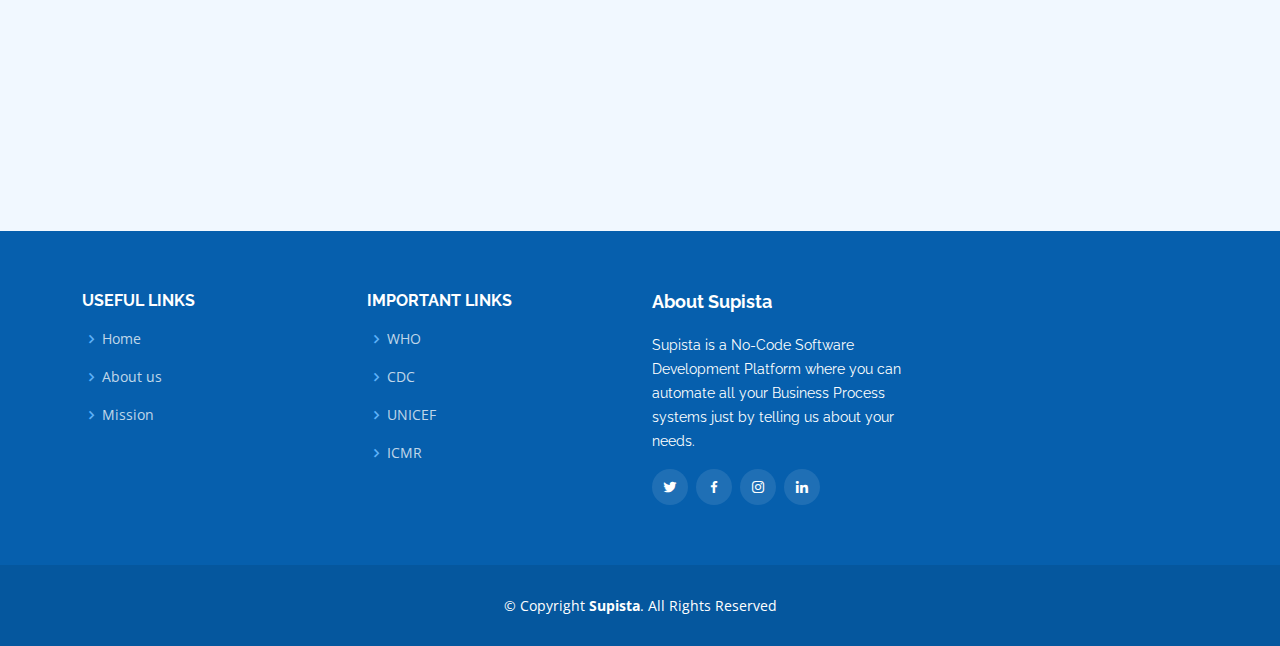
==== commit 4625be18: "updated content" ====
--- a/index.html
+++ b/index.html
@@ -611,20 +611,20 @@
                 <div class="row mt-1 d-flex justify-content-end" data-aos="fade-right" data-aos-delay="100">
                     <div class="col-lg-5">
                         <div class="info">
-                            <div class="address">
+                            <!-- <div class="address">
                                 <i class="bi bi-geo-alt"></i>
                                 <h4>Location:</h4>
                                 <p>A108 Adam Street, New York, NY 535022</p>
-                            </div>
+                            </div> -->
                             <div class="email">
                                 <i class="bi bi-envelope"></i>
                                 <h4>Email:</h4>
-                                <p>info@example.com</p>
+                                <p><a href="mailto://durgesh@supista.com">durgesh@supista.com</a></p>
                             </div>
                             <div class="phone">
                                 <i class="bi bi-phone"></i>
                                 <h4>Call:</h4>
-                                <p>+1 5589 55488 55s</p>
+                                <p>+91-9110170227</p>
                             </div>
                         </div>
                     </div>
@@ -687,21 +687,29 @@
                     <h2>About Us</h2>
                     <p>We consider you as a part of our family and with the rising cases, our team feels it a
                         responsibility to help all the people who are strongly fighting against the Covid. We are there
-                        to help you out in all possible. Even NGOs can use this platform to help the people.</p>
+                        to help you out in all possible.</p>
                 </div>
 
                 <div class="row content">
                     <div class="col-lg-6">
                         <p>Our services will be available in the following places</p>
                         <ul>
+                            <li><i class="ri-map-pin-line"></i>Bihar</li>
                             <li><i class="ri-map-pin-line"></i>Maharashtra</li>
                             <li><i class="ri-map-pin-line"></i>Delhi</li>
-                            <li><i class="ri-map-pin-line"></i>Bihar</li>
                         </ul>
                     </div>
                     <div class="col-lg-6 pt-4 pt-lg-0">
-                        <p>We will try our best to help you cope with the COVID situation, however, do not guarantee
-                            anything. </p>
+                        <p>We will try our best to help you cope with the COVID situation, however, can not guarantee
+                            anything. This 
+                            <a href="https://covidhelp.supista.com">platform</a>
+                            is developed to help NGOs to help the needy ones and is a collaborative efforts of NGOs and our society.
+                            If you ane an NGO & wish to contribute to the society in anyway, please send an email to
+                            <a href="mailto://durgesh@supista.com">durgesh@supista.com</a> or submit your details in the contact us form.
+                            If you want help from our partner NGOs, please submit your respective forms or you may fill the contact us form.
+                            Please note: This platform is colaborative efforts of different NGOs
+                            and Apicon Solutions Pvt Ltd takes no responsibility in any manner whatsoever.
+                        </p>
                     </div>
                 </div>
             </div>
@@ -767,9 +775,8 @@
             <div class="container" data-aos="fade-up">
                 <div class="section-title">
                     <h2>Under the Guidance</h2>
-                    <p>Magnam dolores commodi suscipit. Necessitatibus eius consequatur ex aliquid fuga eum quidem. Sit
-                        sint consectetur velit. Quisquam quos quisquam cupiditate. Et nemo qui impedit suscipit alias
-                        ea. Quia fugiat sit in iste officiis commodi quidem hic quas.</p>
+                    <p>We are a small team of enthusiastic people who have got together trying to help the nation during this pandemic.</p>
+                    <p>Help us help you.</p>
                 </div>
 
                 <div class="row">
@@ -805,6 +812,38 @@
                             </div>
                         </div>
                     </div>
+                    <div class="col-lg-6 mt-4" data-aos="fade-up" data-aos-delay="300">
+                        <div class="member d-flex align-items-start">
+                            <div class="pic"><img src="assets/img/team/team3.jpeg" class="img-fluid" alt="team3"></div>
+                            <div class="member-info">
+                                <h4>Swetabh Diwedi</h4>
+                                <span>Founder of online portal Bihar Se hai</span>
+                                <p>Swetabh encourages youths of Bihar to connect on a ground level.</p>
+                                <div class="social">
+                                    <a href="https://twitter.com/Bihar_Sansad?s=09"><i class="ri-twitter-fill"></i></a>
+                                    <a href="https://www.facebook.com/biharchhatraSansadofficial/"><i class="ri-facebook-fill"></i></a>
+                                    <a href="https://instagram.com/biharchhatrasansad?igshid=1q3urgbbug6cv"><i class="ri-instagram-fill"></i></a>
+                                    <a href="https://m.youtube.com/c/BiharChhatraSansad"> <i class="ri-youtube-fill"></i> </a>
+                                </div>
+                            </div>
+                        </div>
+                    </div>
+                    <div class="col-lg-6 mt-4" data-aos="fade-up" data-aos-delay="300">
+                        <div class="member d-flex align-items-start">
+                            <div class="pic"><img src="assets/img/team/team4.png" class="img-fluid" alt="team3"></div>
+                            <div class="member-info">
+                                <h4>Durgesh Satyam</h4>
+                                <span>Founder  & CEO, Apicon Solutions Pvt. Ltd.</span>
+                                <p>Durgesh is on a mission to develop software which can make all kind of software. Music is his Adrenaline.</p>
+                                <div class="social">
+                                    <a href="https://twitter.com/durgeshsatyam"><i class="ri-twitter-fill"></i></a>
+                                    <a href="https://www.facebook.com/durgeshsatyam/"><i class="ri-facebook-fill"></i></a>
+                                    <a href="https://www.instagram.com/durgeshsatyam/"><i class="ri-instagram-fill"></i></a>
+                                    <!-- <a href="https://m.youtube.com/c/BiharChhatraSansad"> <i class="ri-youtube-fill"></i> </a> -->
+                                </div>
+                            </div>
+                        </div>
+                    </div>
                     <!--<div class="col-lg-6 mt-4" data-aos="fade-up" data-aos-delay="300">
                         <div class="member d-flex align-items-start">
                             <div class="pic"><img src="assets/img/team/team-3.jpg" class="img-fluid" alt=""></div>
@@ -855,7 +894,7 @@
                             <li><i class="bx bx-chevron-right"></i> <a href="#header">Home</a></li>
                             <li><i class="bx bx-chevron-right"></i> <a href="#about">About us</a></li>
                             <li><i class="bx bx-chevron-right"></i> <a href="#mission">Mission</a></li>
-                            <li><i class="bx bx-chevron-right"></i> <a href="#">Privacy policy</a></li>
+                            <!-- <li><i class="bx bx-chevron-right"></i> <a href="#">Privacy policy</a></li> -->
                         </ul>
                     </div>
                     <div class="col-lg-3 col-md-6 footer-links">
@@ -871,7 +910,7 @@
                             <li><i class="bx bx-chevron-right"></i> <a href="https://www.icmr.gov.in/">ICMR</a></li>
                         </ul>
                     </div>
-                    <div class="col-lg-3 col-md-6 footer-contact">
+                    <!-- <div class="col-lg-3 col-md-6 footer-contact">
                         <h4>Contact Us</h4>
                         <p>
                             A108 Adam Street <br>
@@ -880,7 +919,7 @@
                             <strong>Phone:</strong> +1 5589 55488 55<br>
                             <strong>Email:</strong> info@example.com<br>
                         </p>
-                    </div>
+                    </div> -->
                     <div class="col-lg-3 col-md-6 footer-info">
                         <h3>About Supista</h3>
                         <p>Supista is a No-Code Software Development Platform where you can automate all your Business
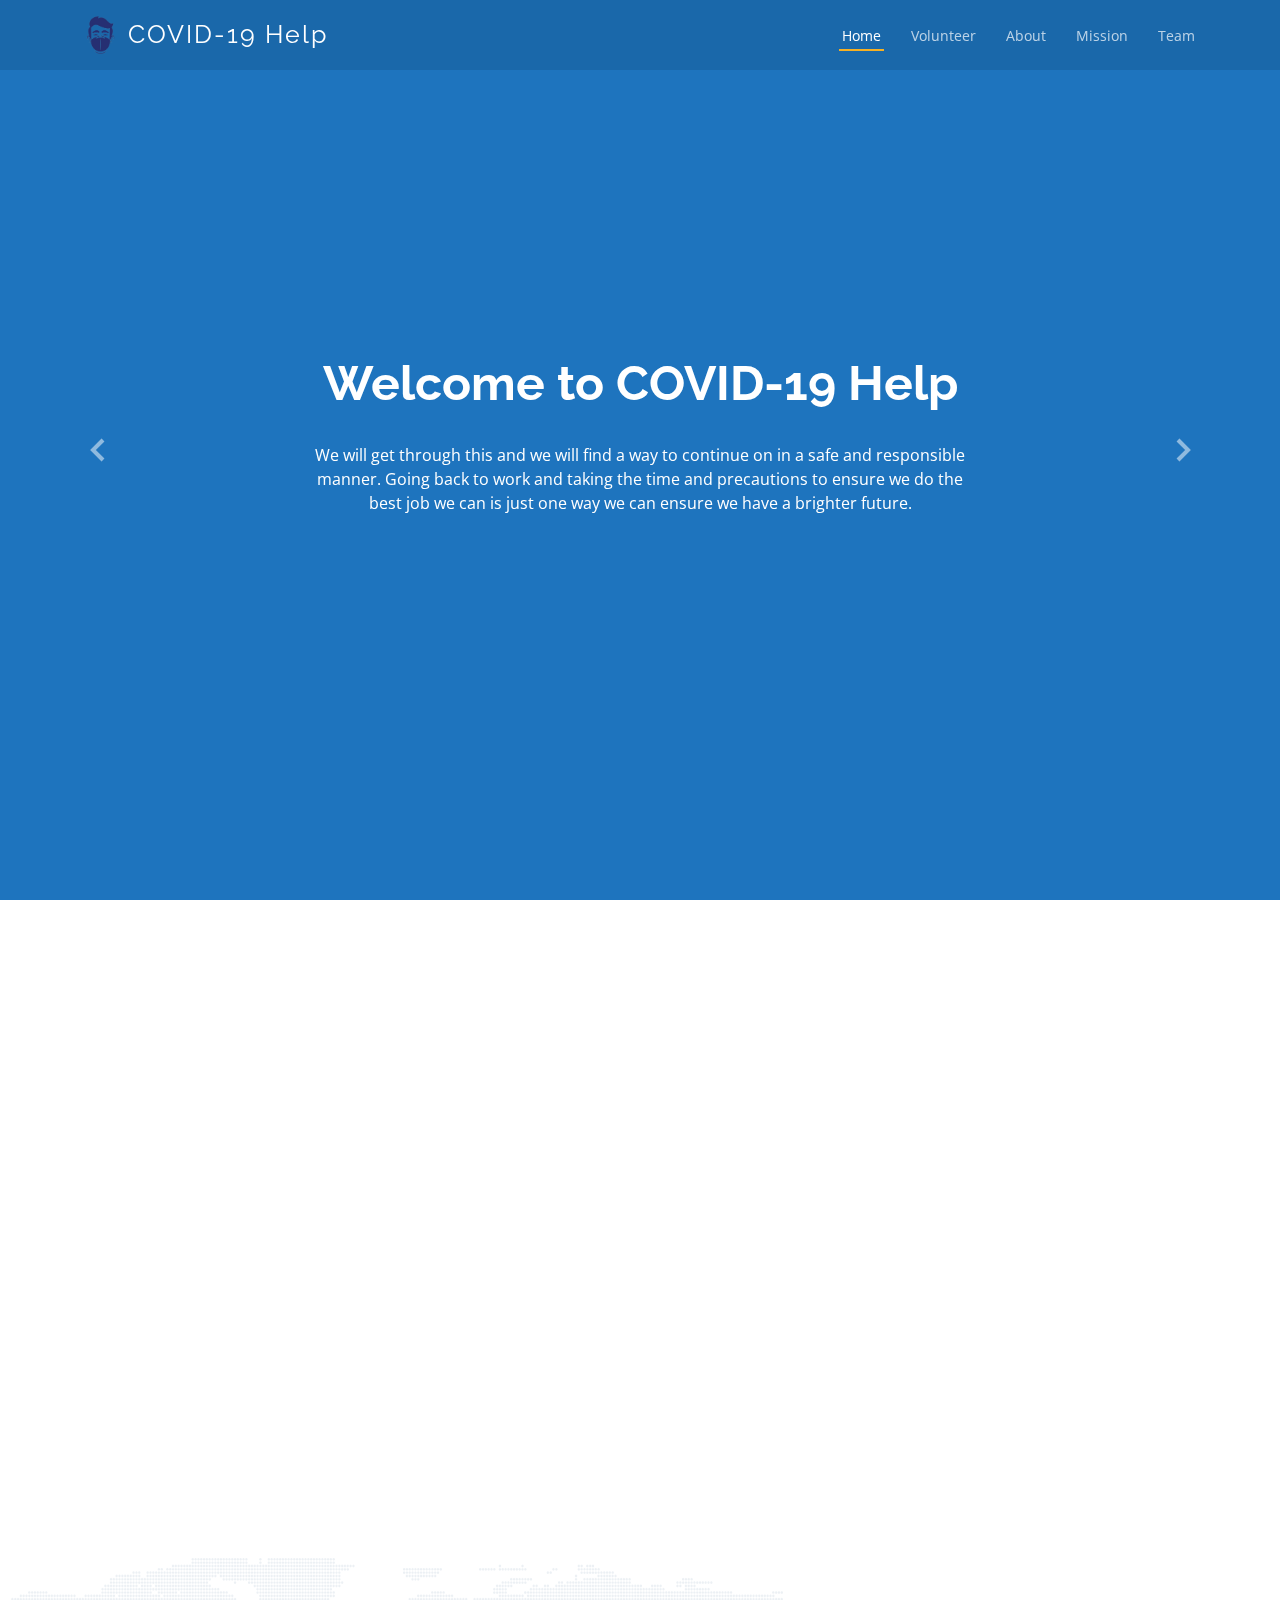
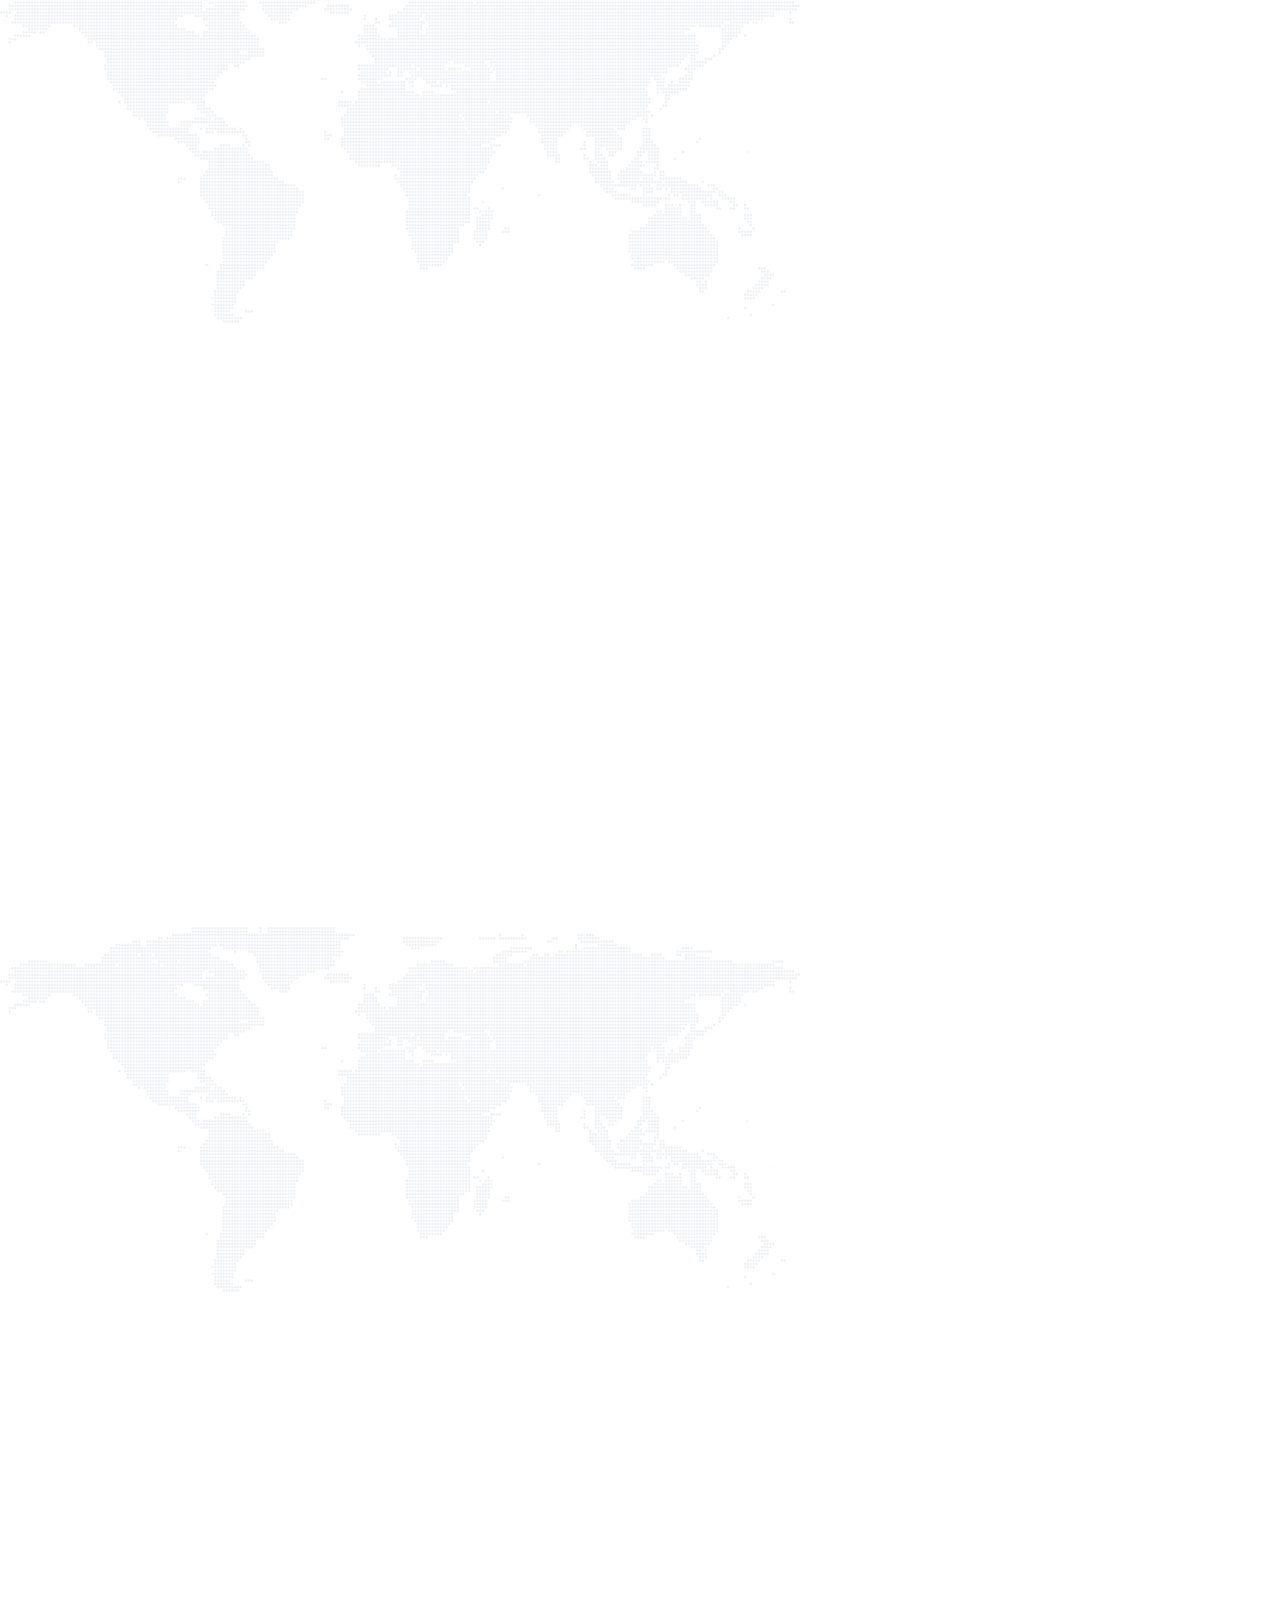
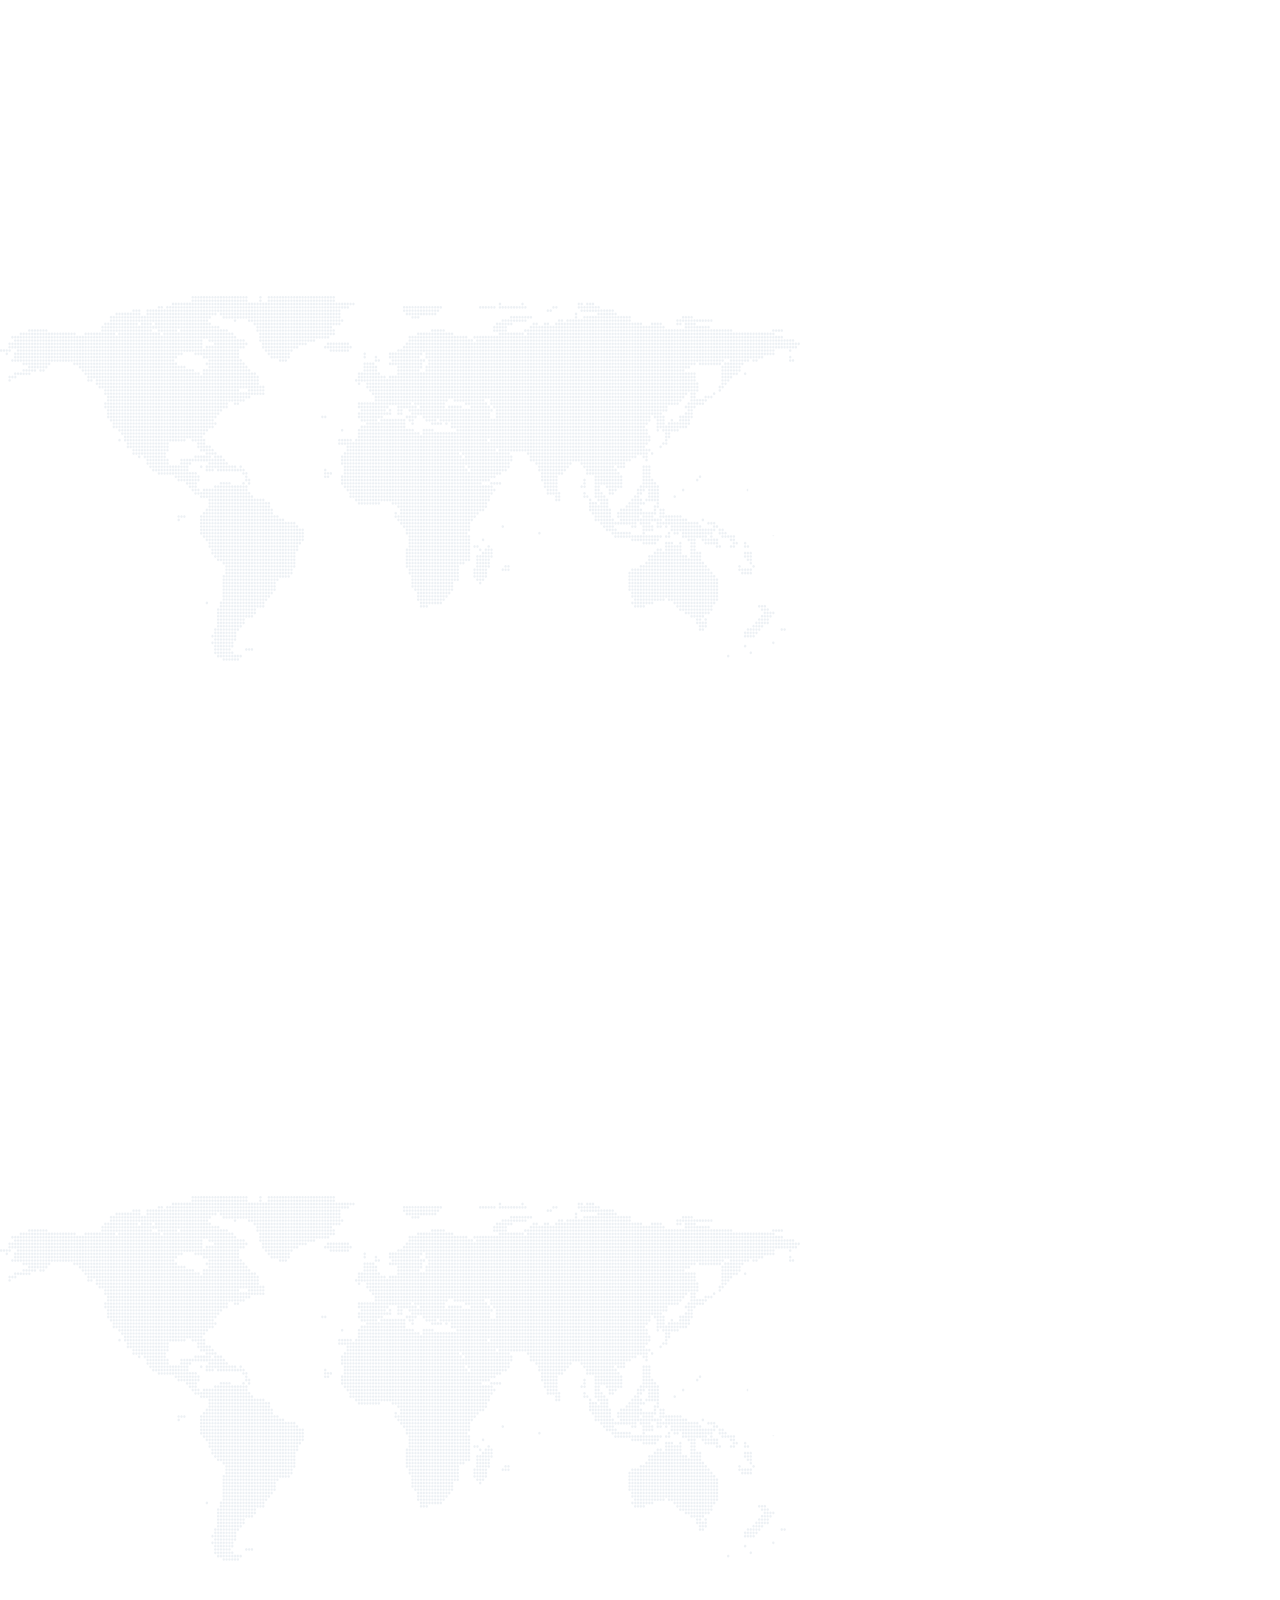
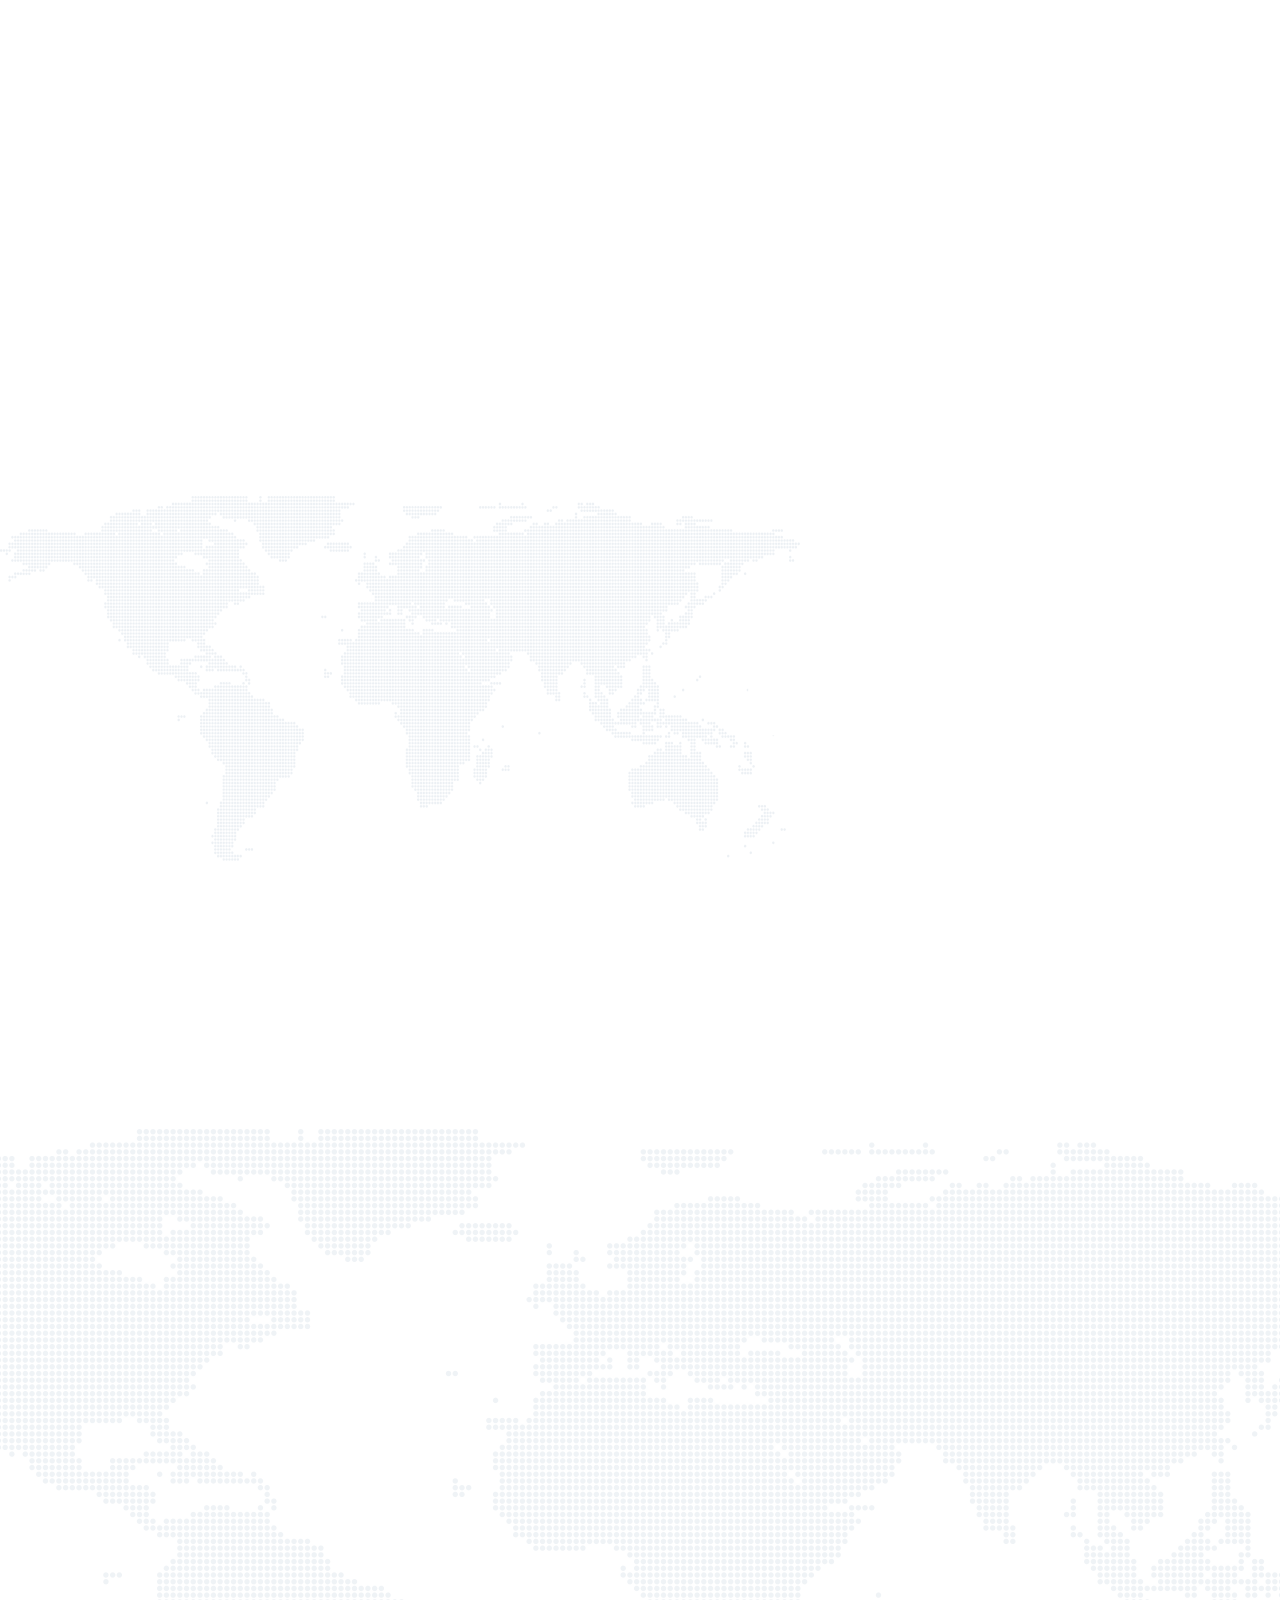
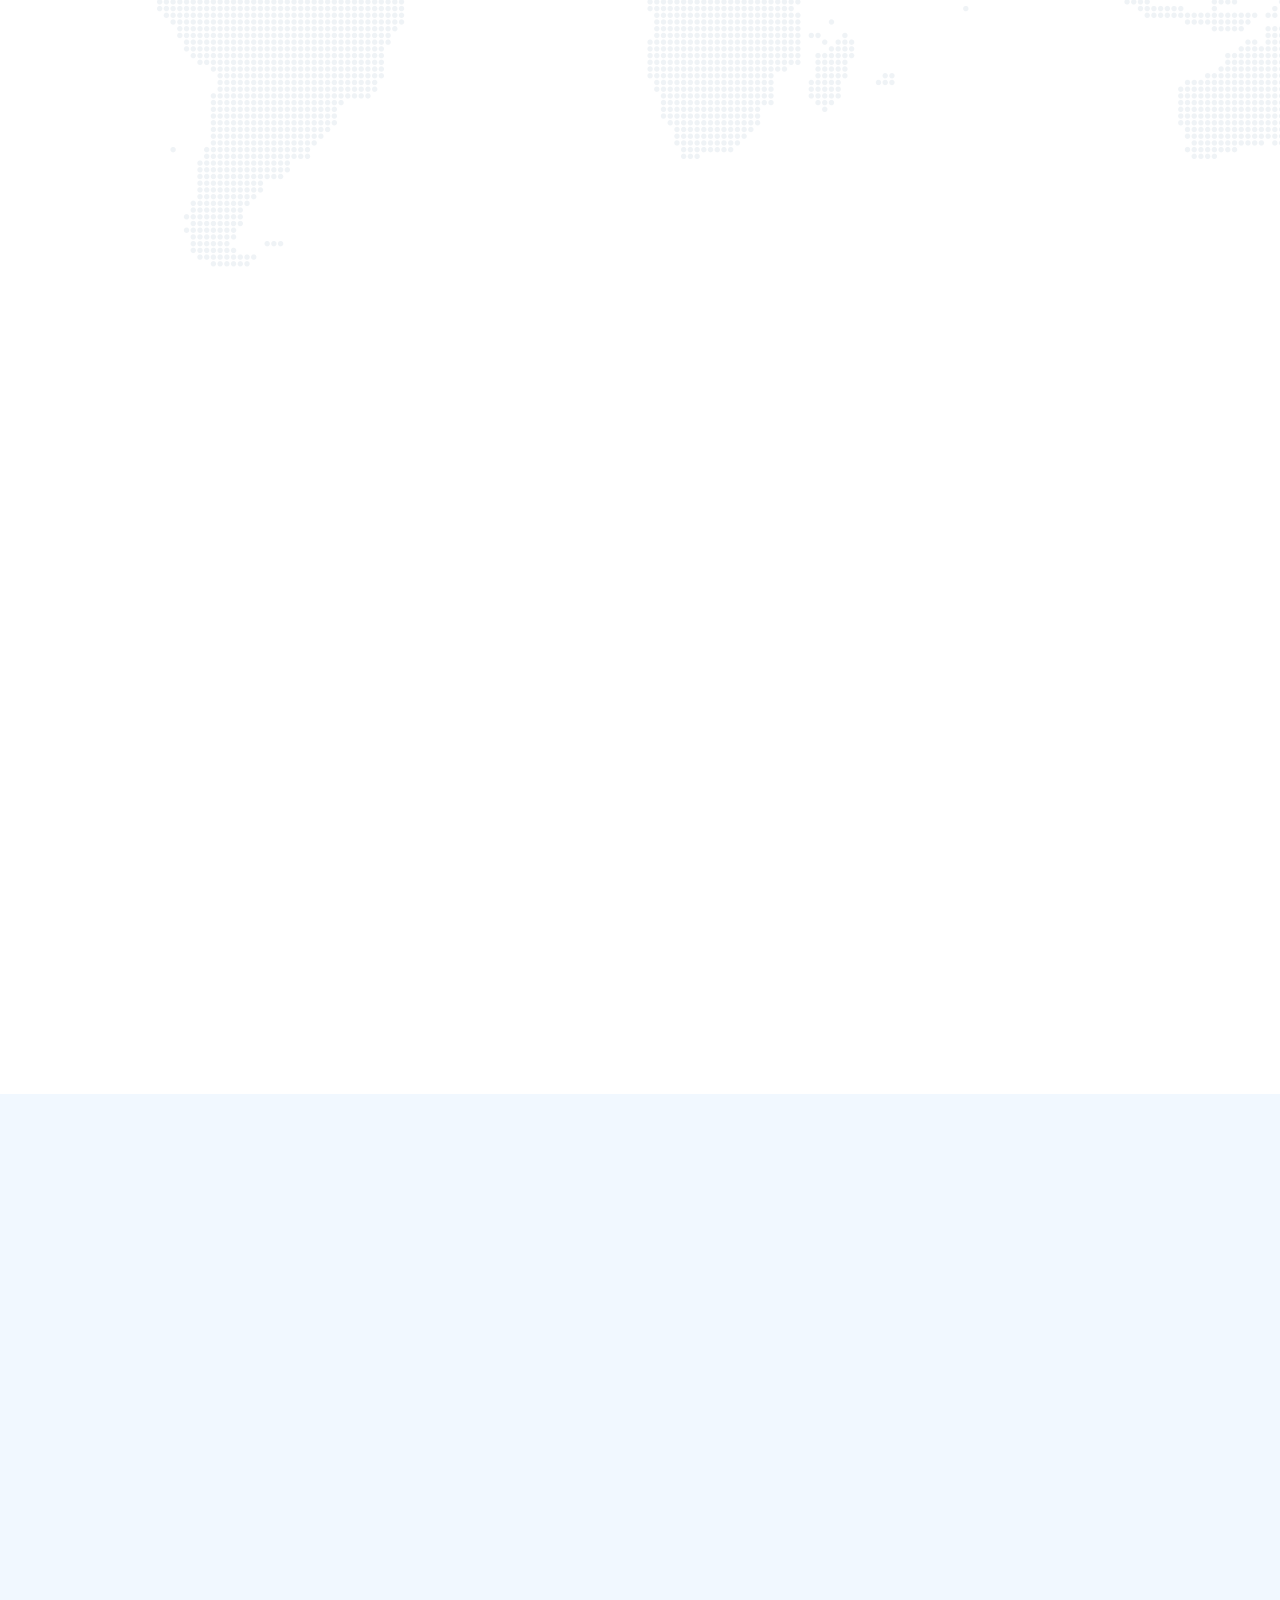
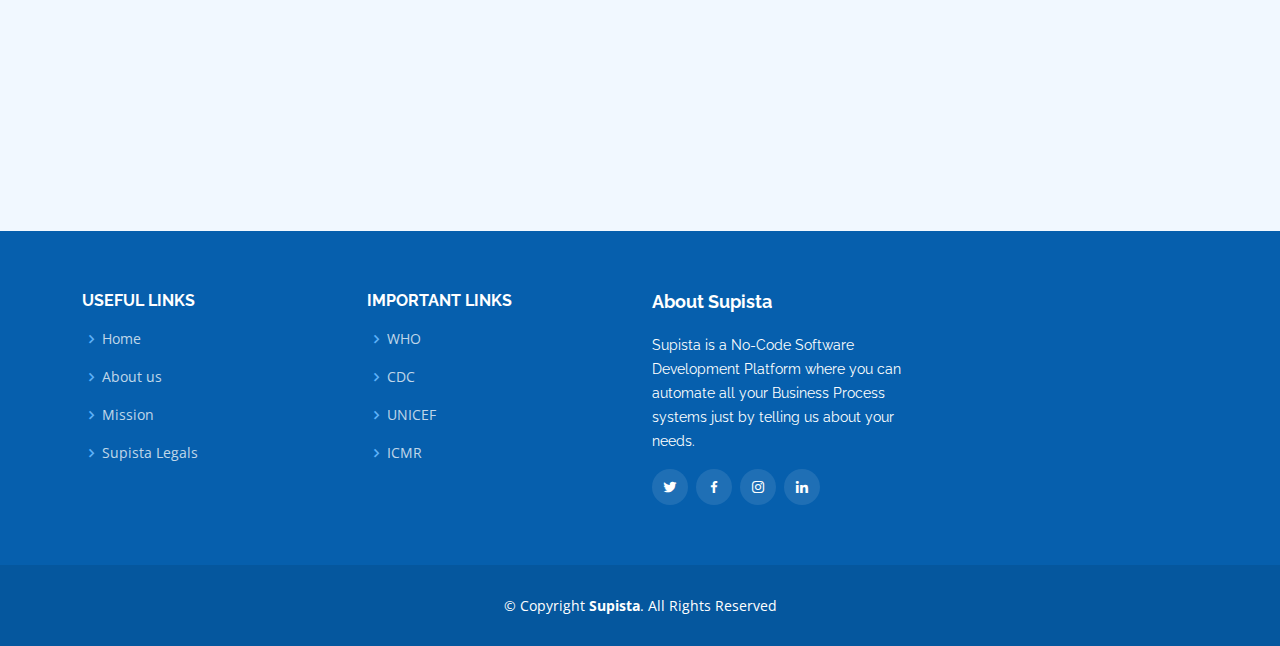
==== commit ce706b60: "updated legal" ====
--- a/index.html
+++ b/index.html
@@ -894,7 +894,7 @@
                             <li><i class="bx bx-chevron-right"></i> <a href="#header">Home</a></li>
                             <li><i class="bx bx-chevron-right"></i> <a href="#about">About us</a></li>
                             <li><i class="bx bx-chevron-right"></i> <a href="#mission">Mission</a></li>
-                            <!-- <li><i class="bx bx-chevron-right"></i> <a href="#">Privacy policy</a></li> -->
+                            <li><i class="bx bx-chevron-right"></i> <a href="https://supista.com/legal">Supista Legals</a></li>
                         </ul>
                     </div>
                     <div class="col-lg-3 col-md-6 footer-links">
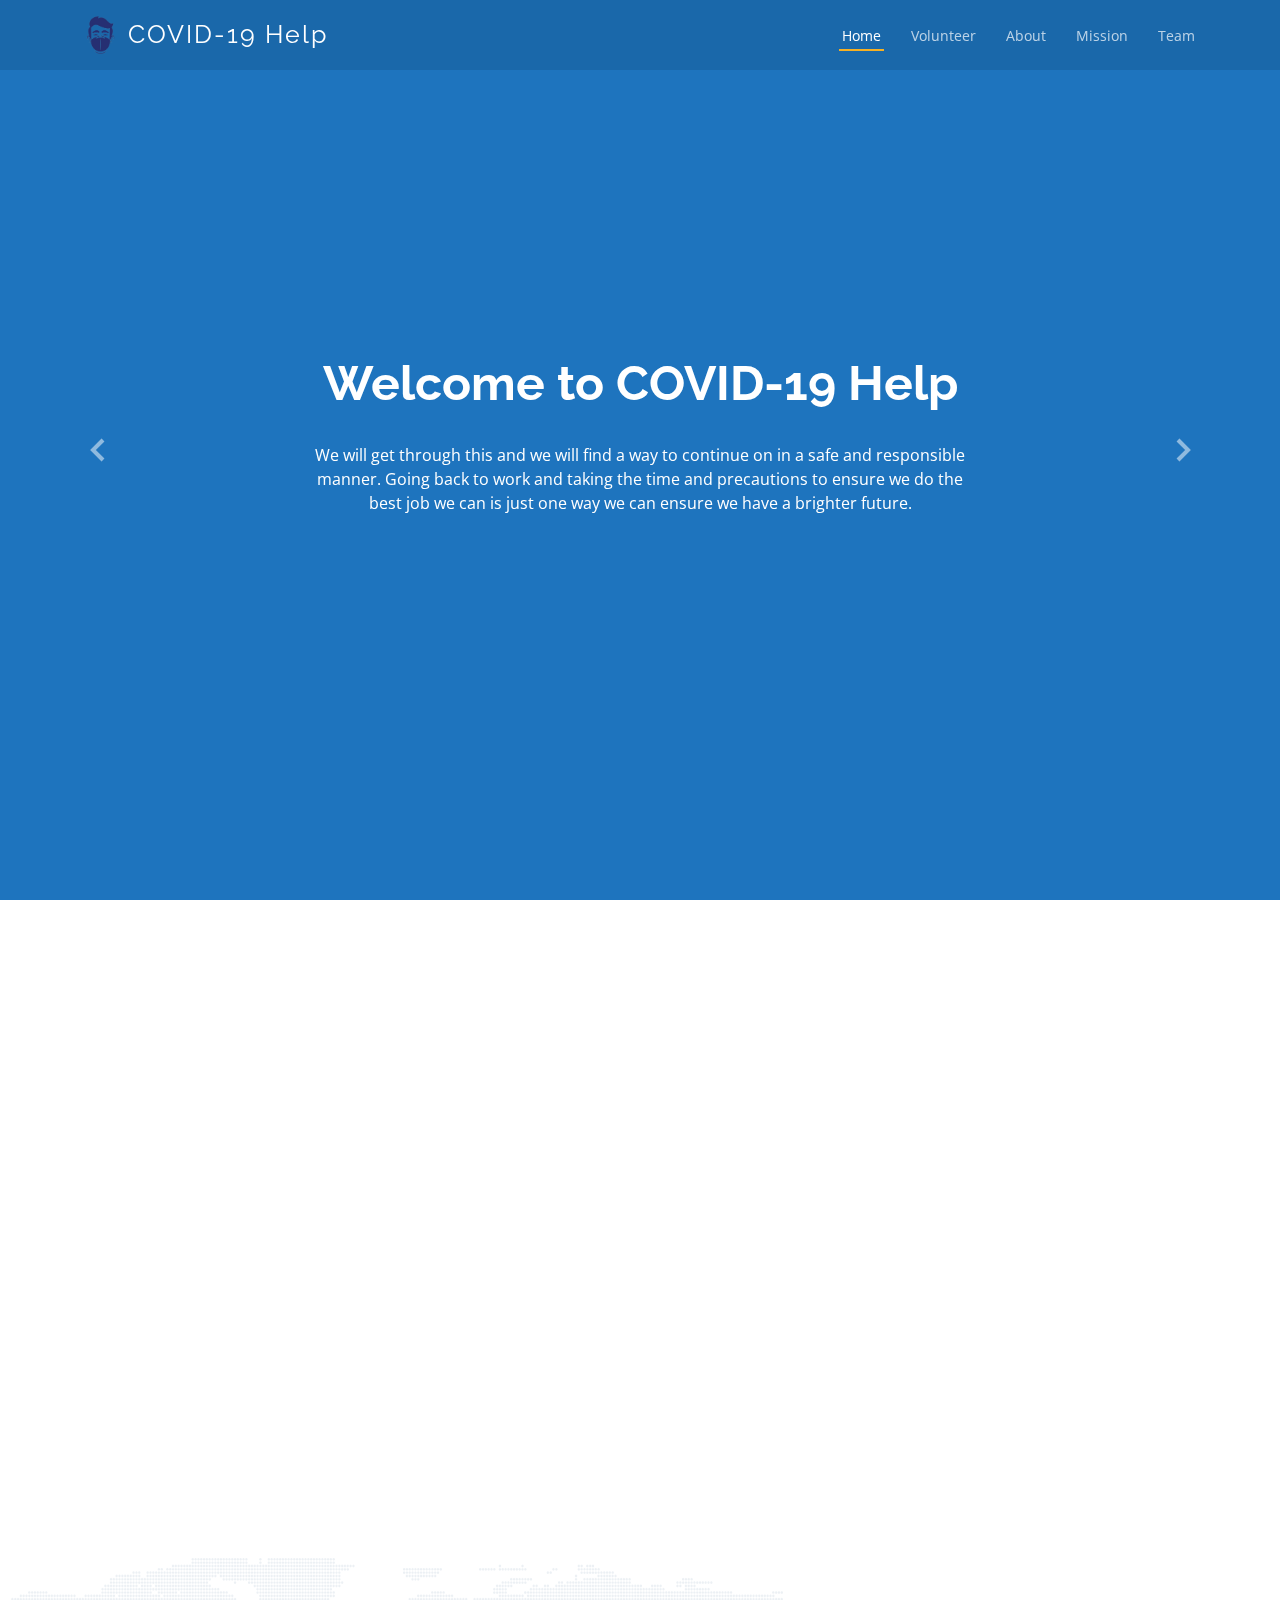
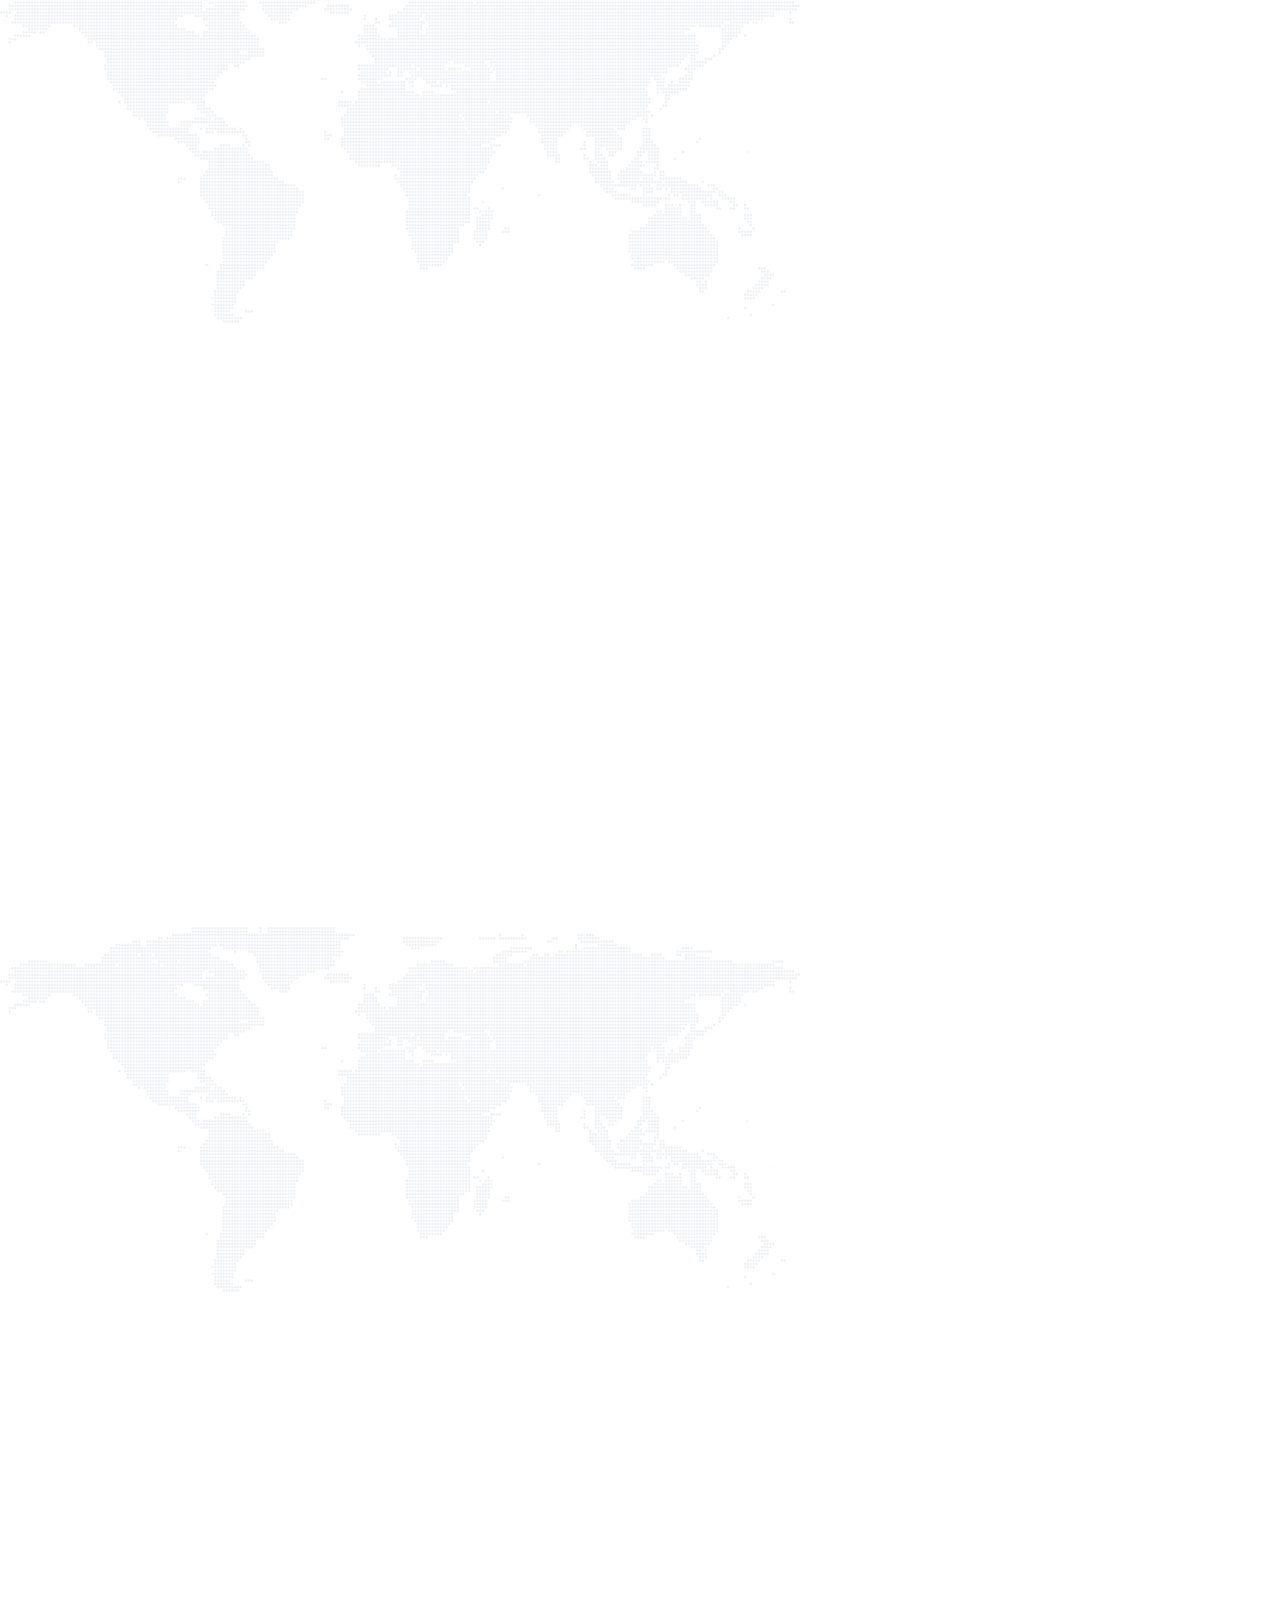
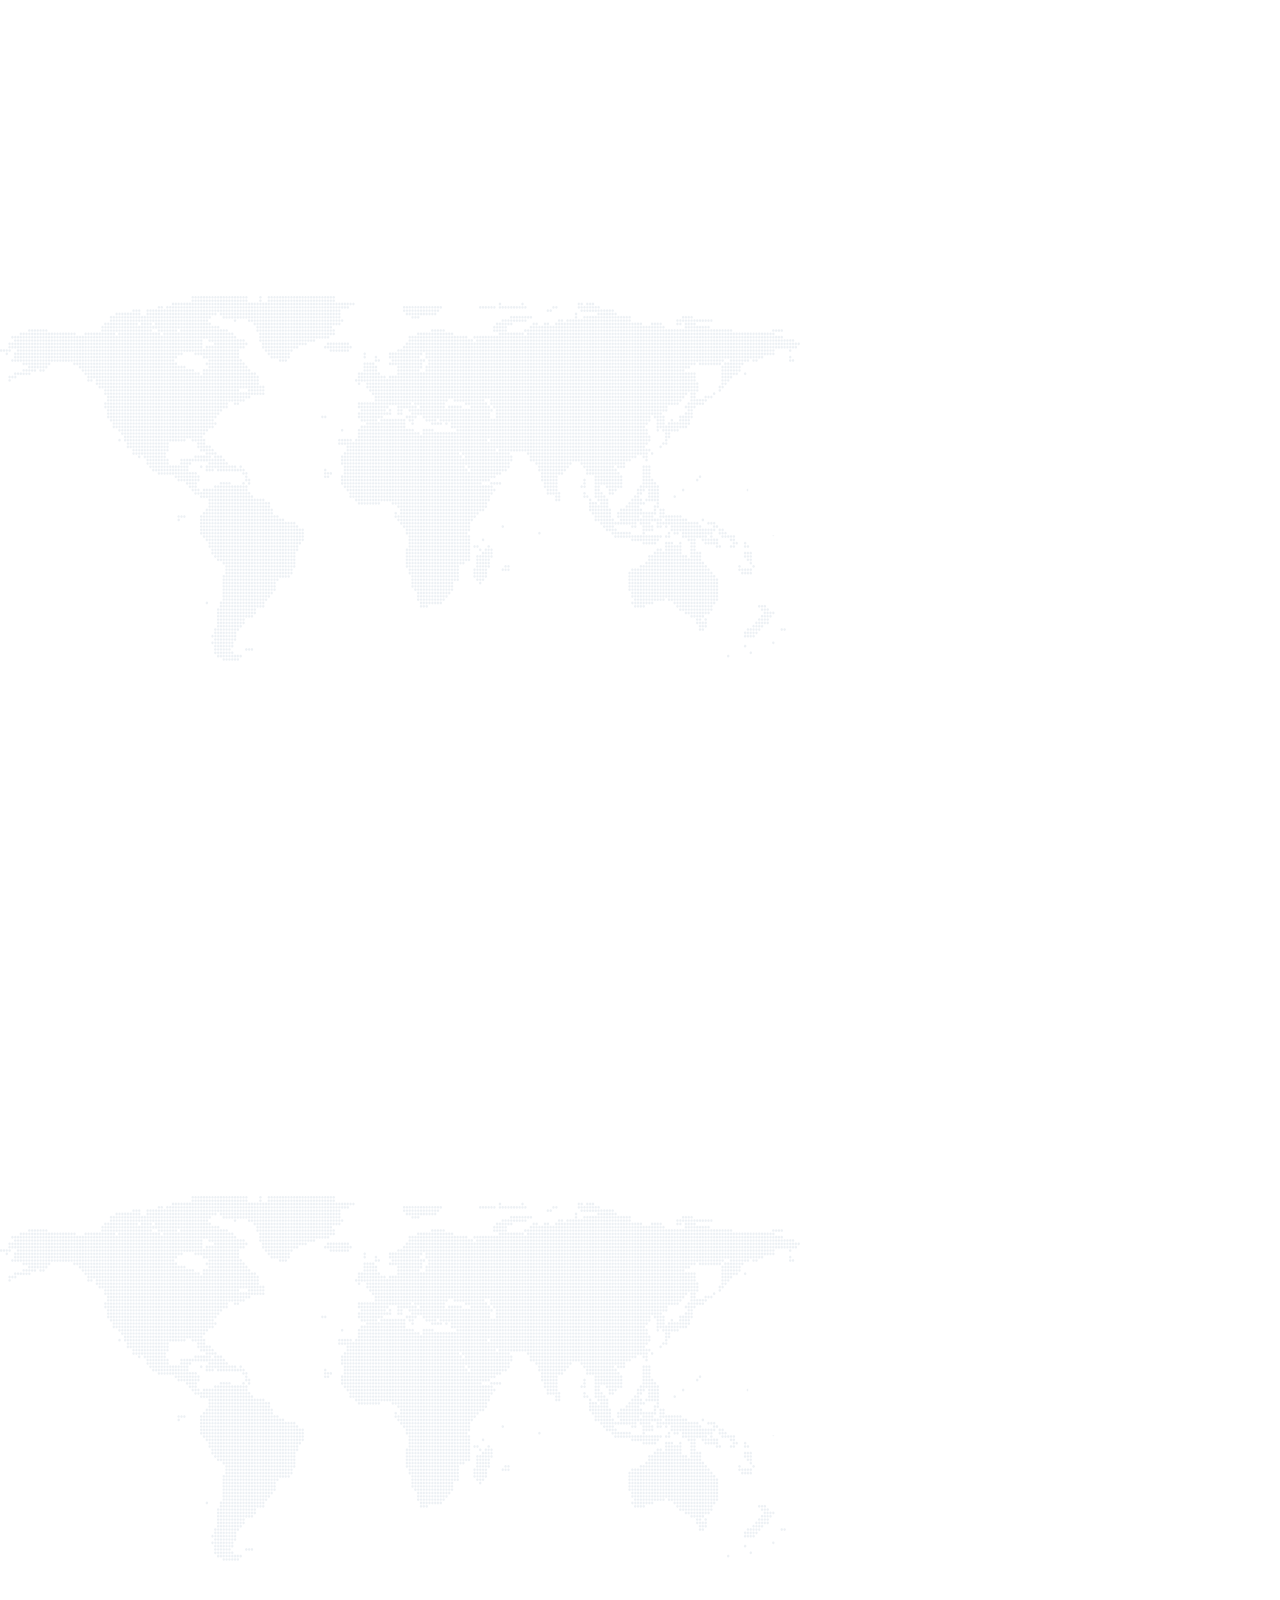
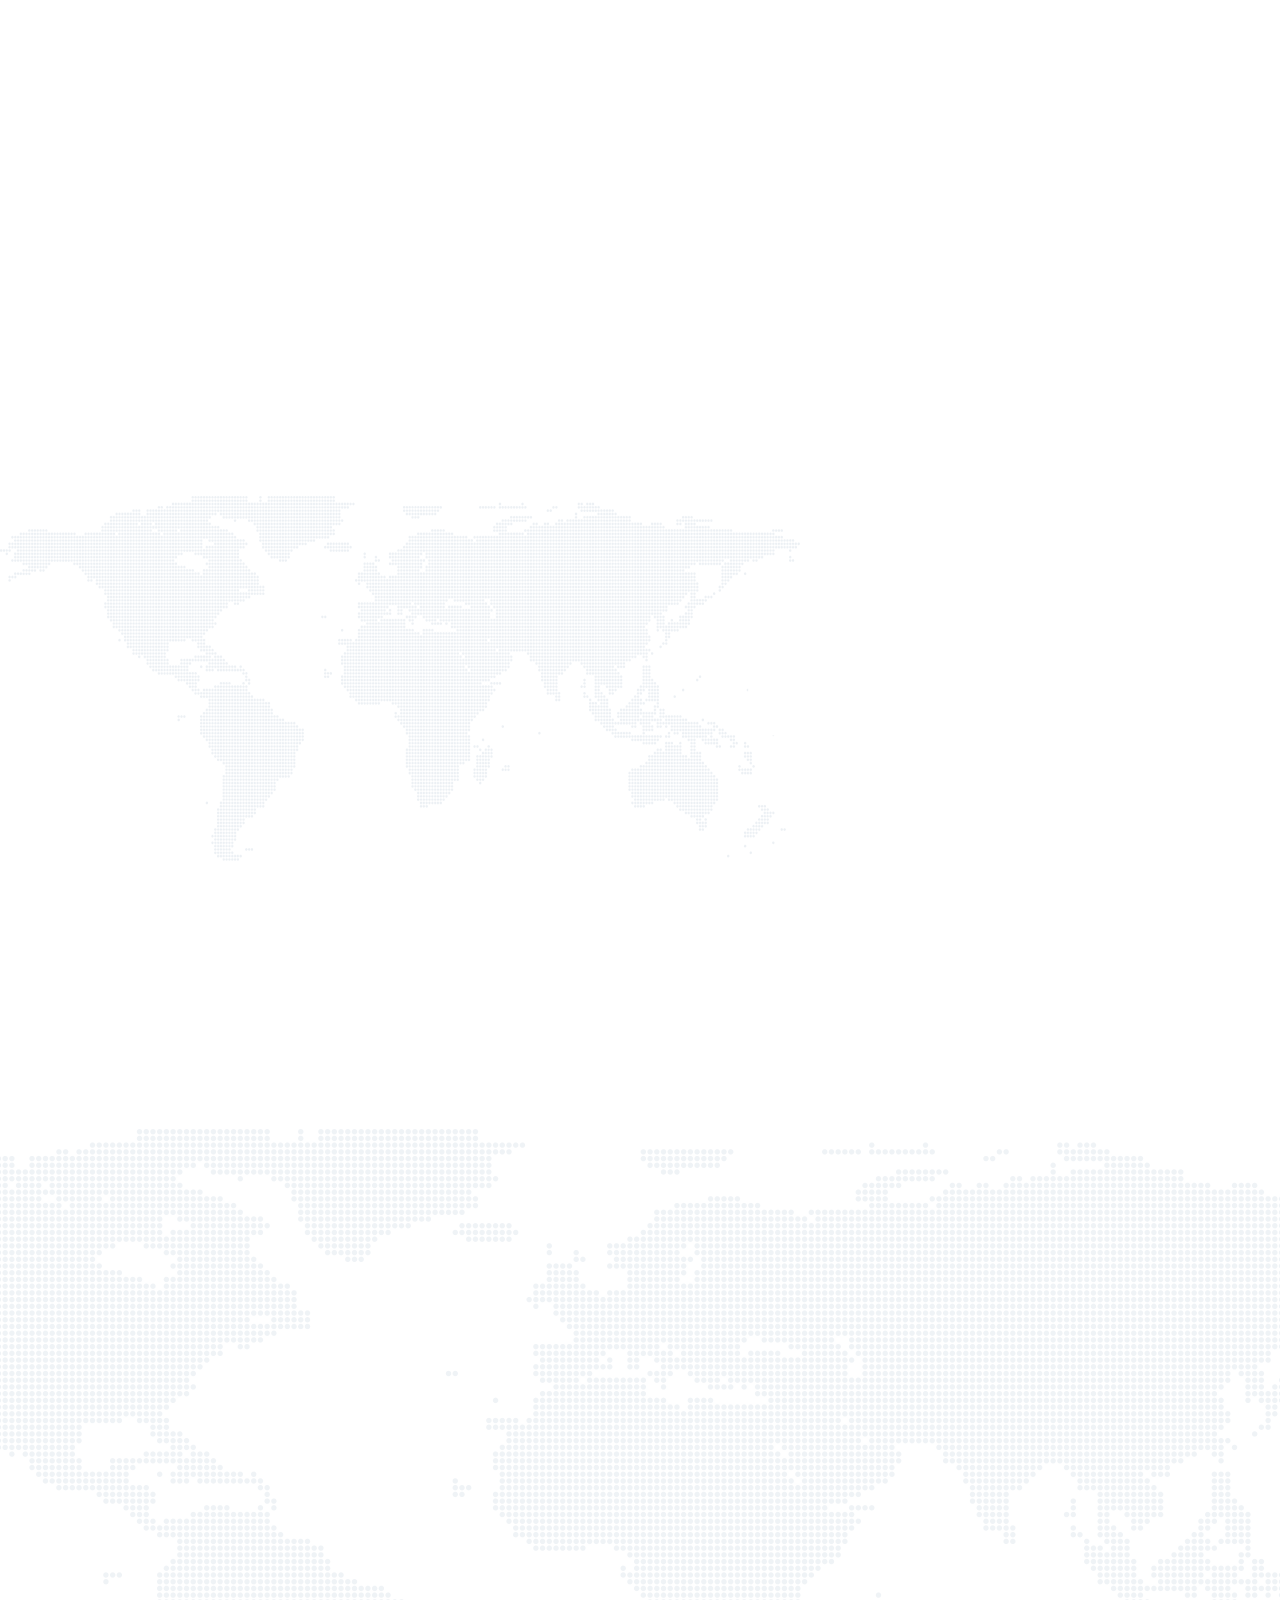
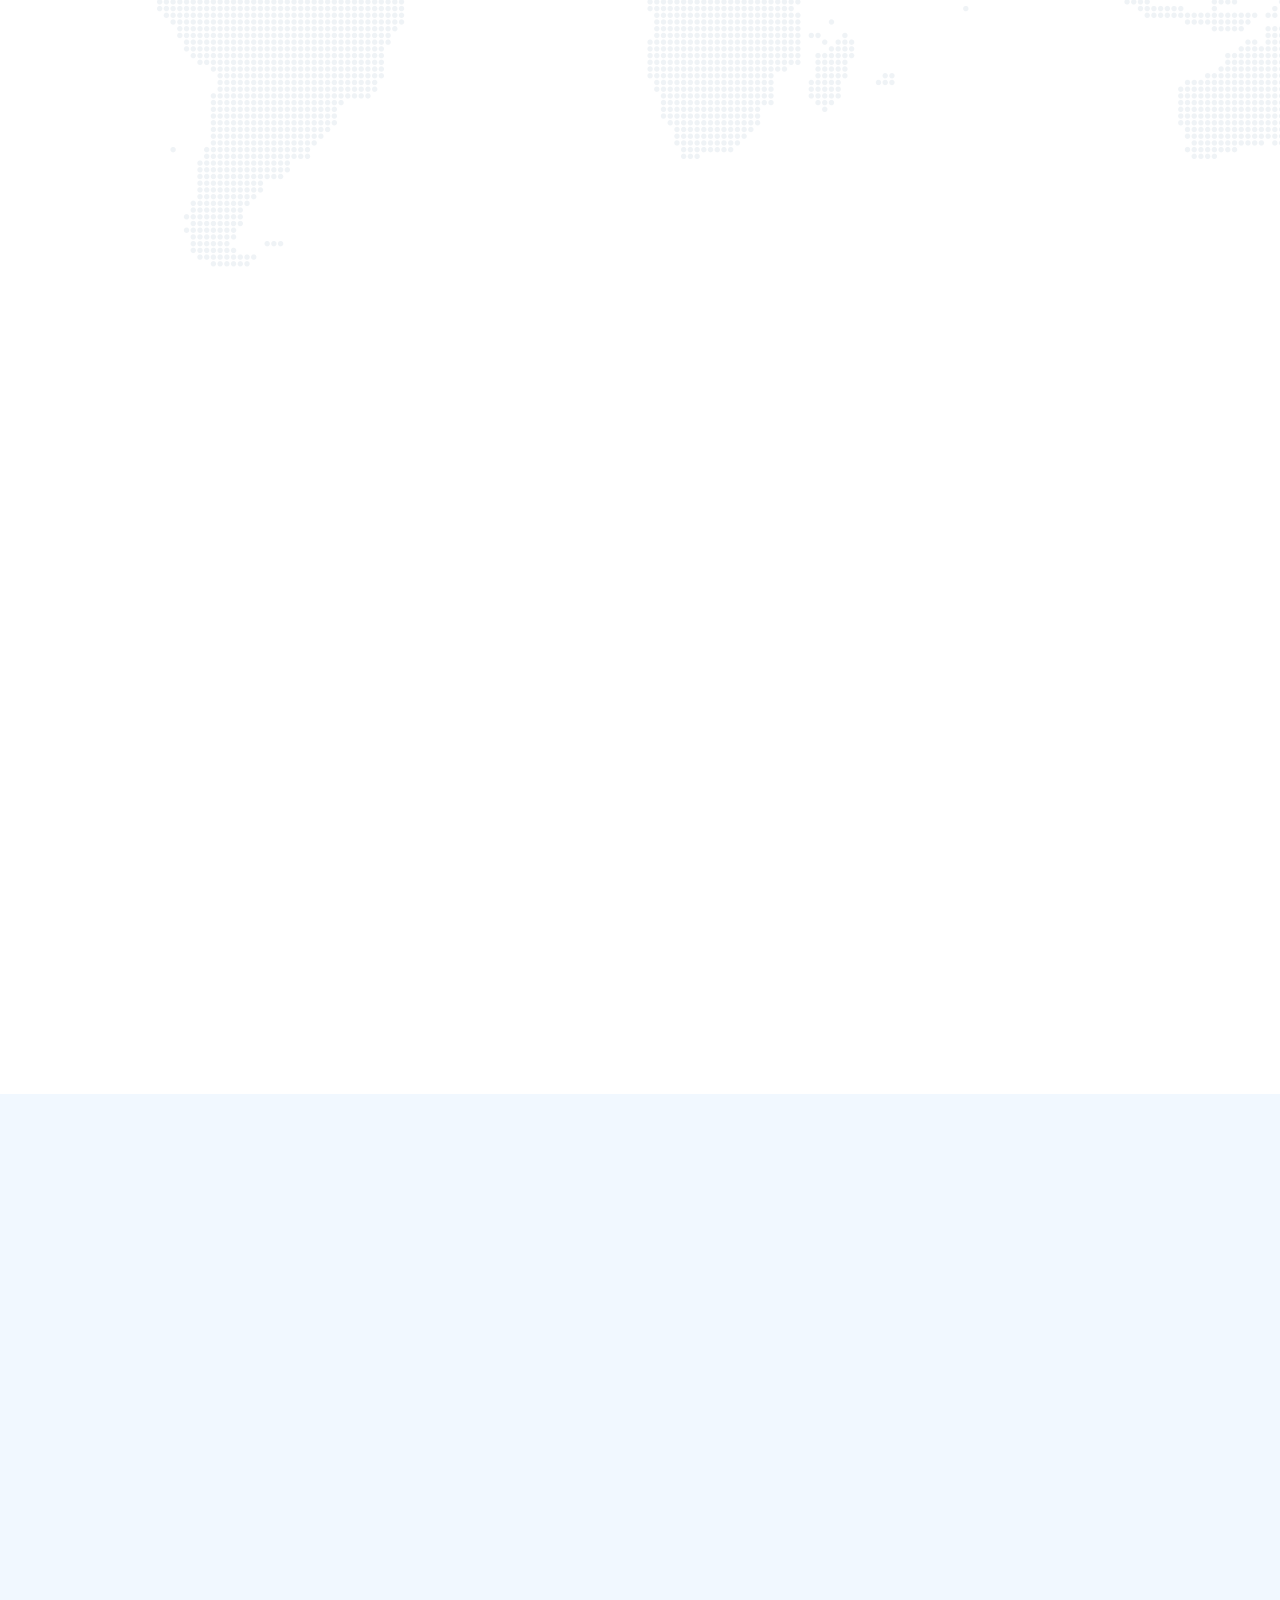
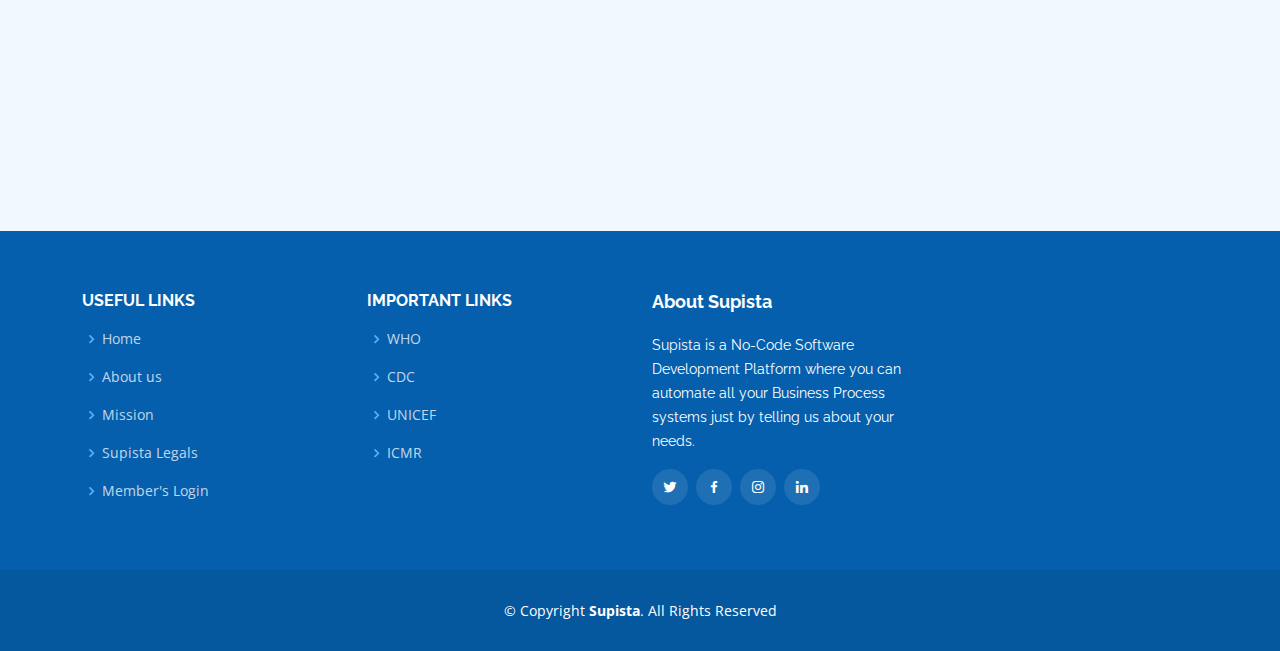
==== commit 30c5c7e9: "added members login" ====
--- a/index.html
+++ b/index.html
@@ -895,6 +895,7 @@
                             <li><i class="bx bx-chevron-right"></i> <a href="#about">About us</a></li>
                             <li><i class="bx bx-chevron-right"></i> <a href="#mission">Mission</a></li>
                             <li><i class="bx bx-chevron-right"></i> <a href="https://supista.com/legal">Supista Legals</a></li>
+                            <li><i class="bx bx-chevron-right"></i> <a href="https://supista.com/6083f8fdce57100e4e479450/">Member's Login</a></li>
                         </ul>
                     </div>
                     <div class="col-lg-3 col-md-6 footer-links">
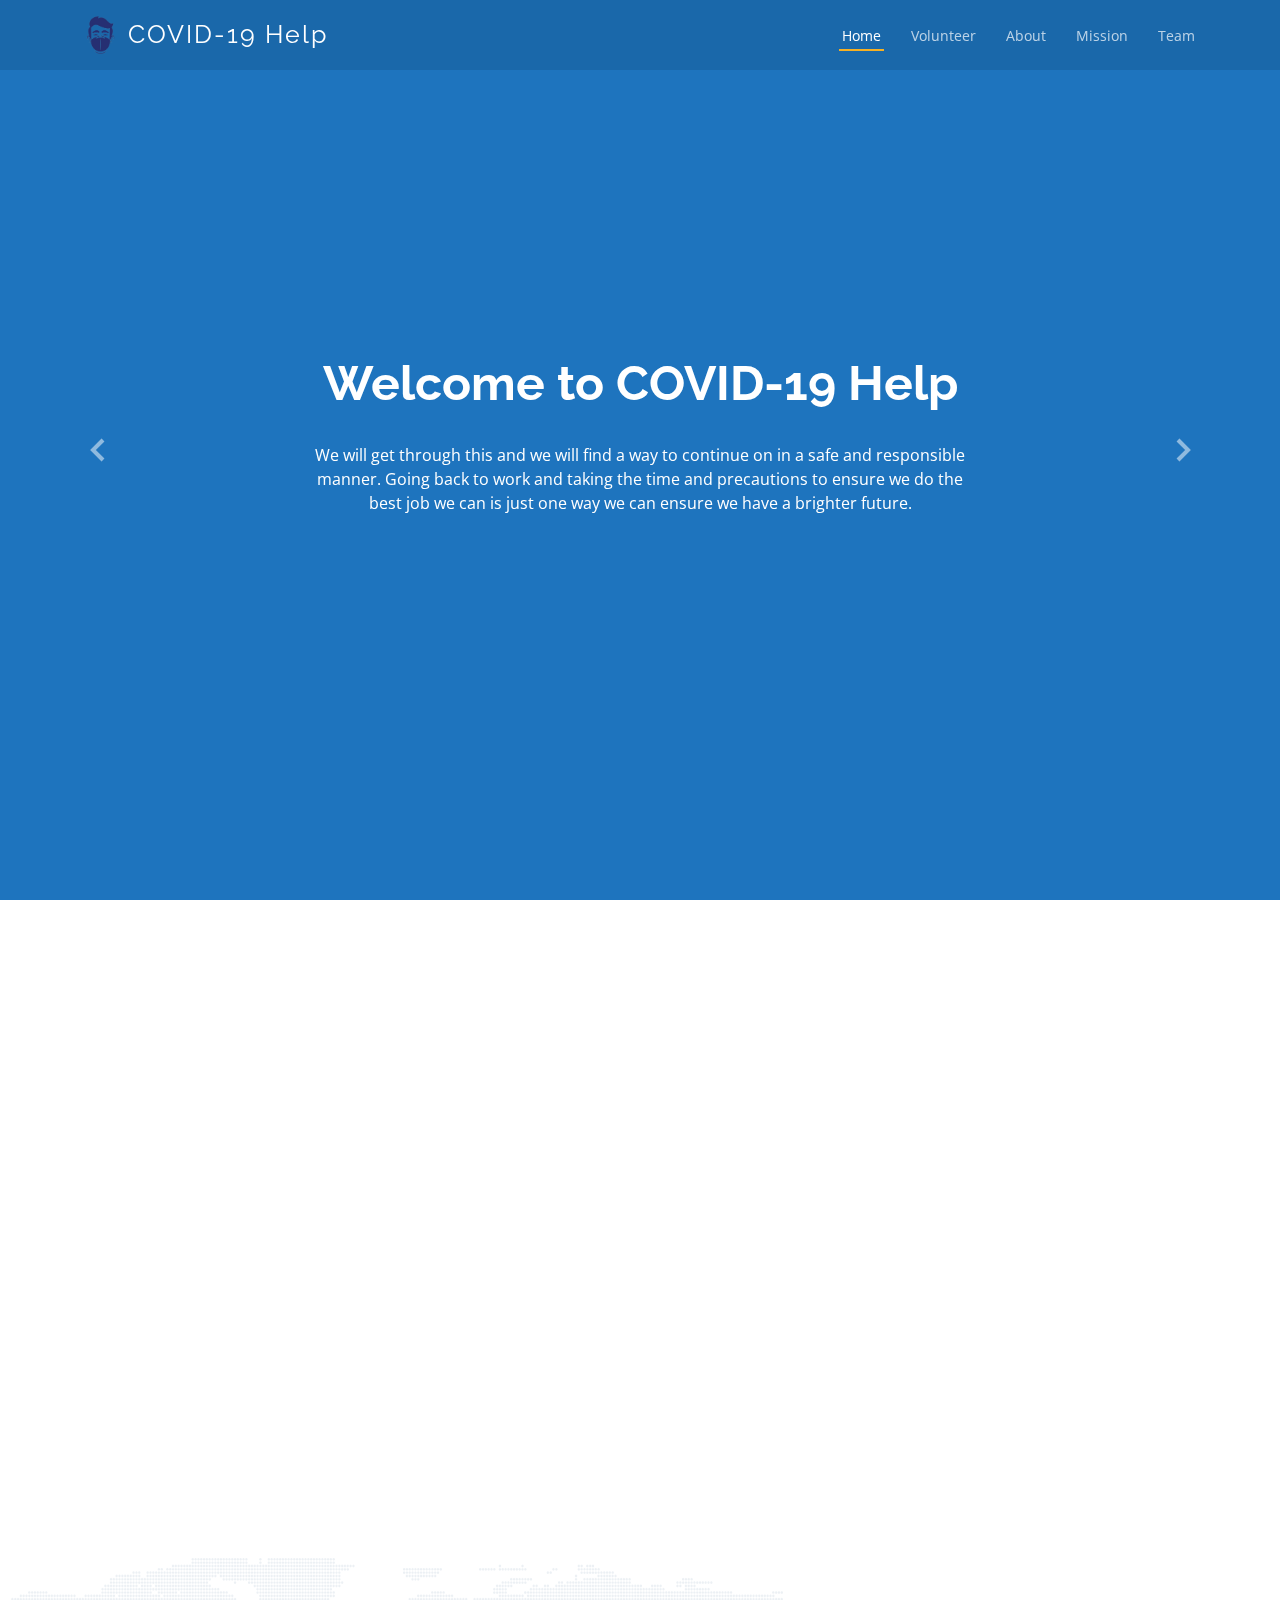
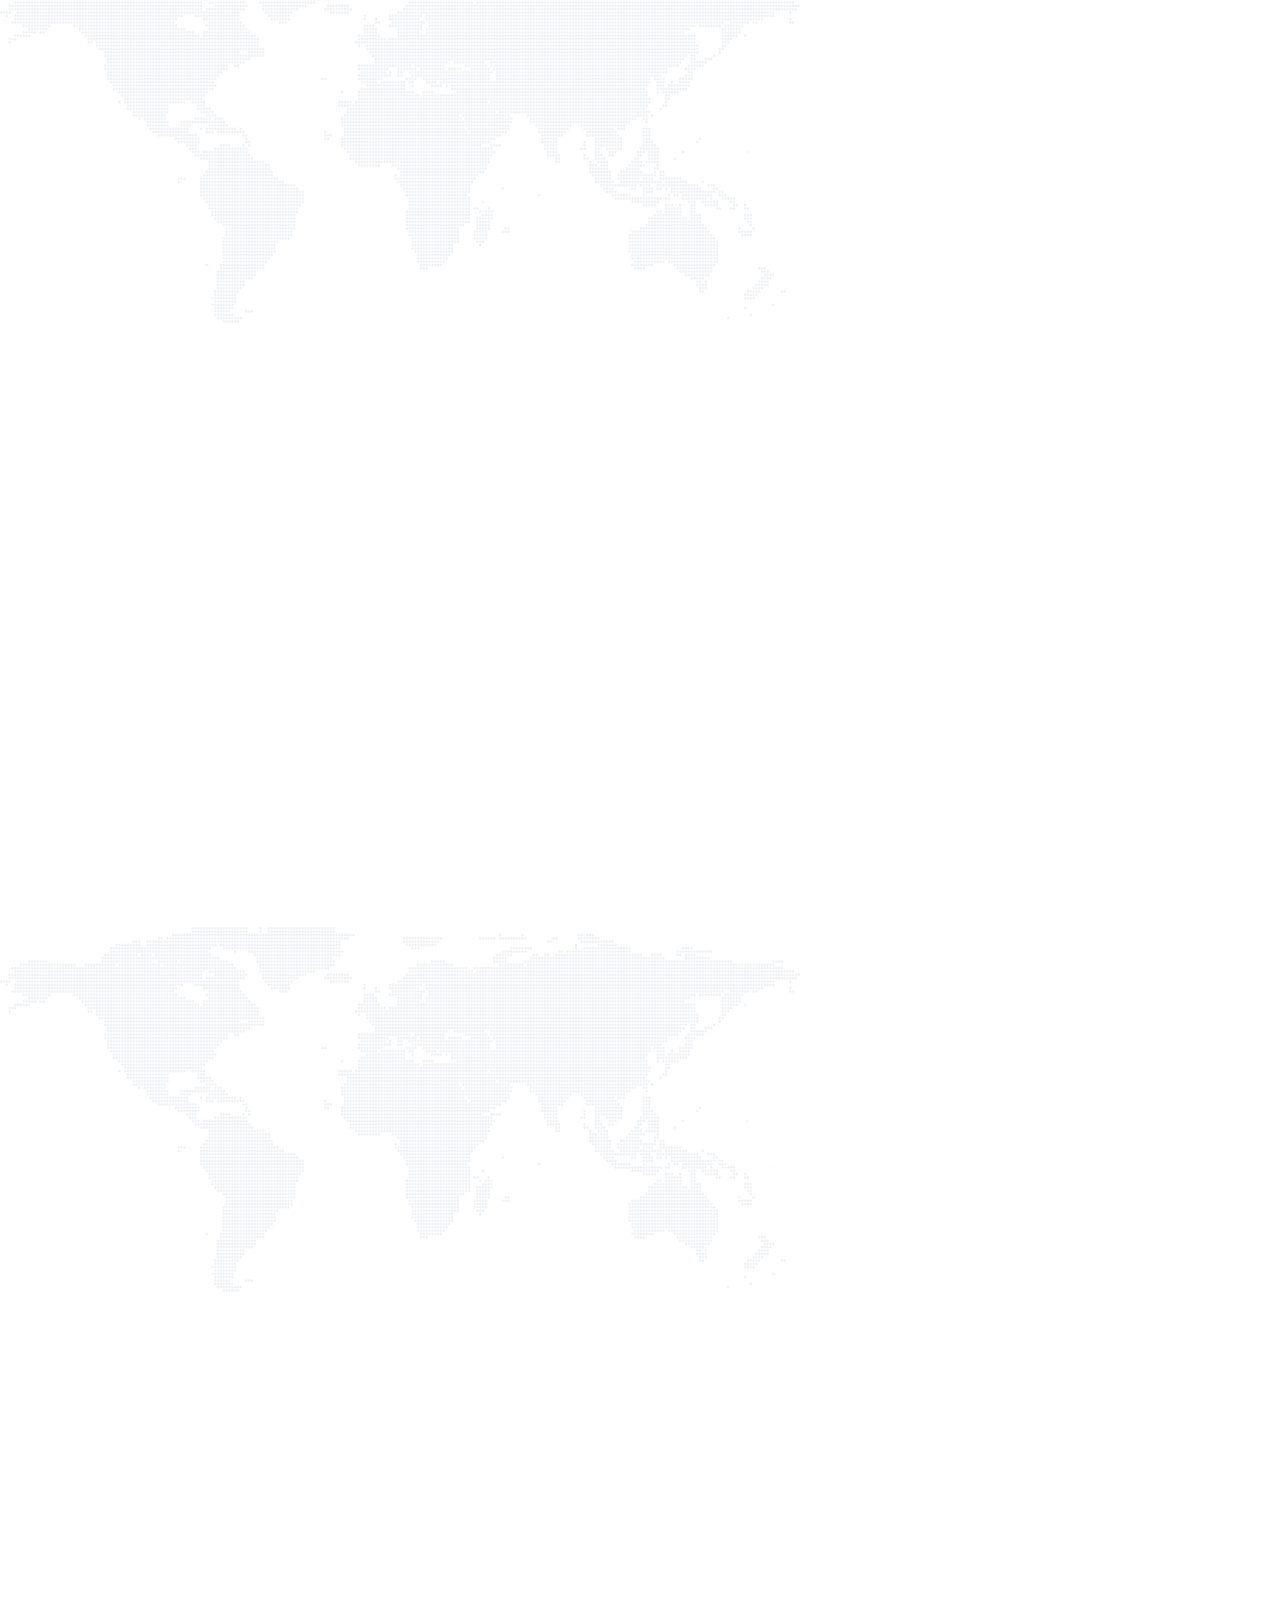
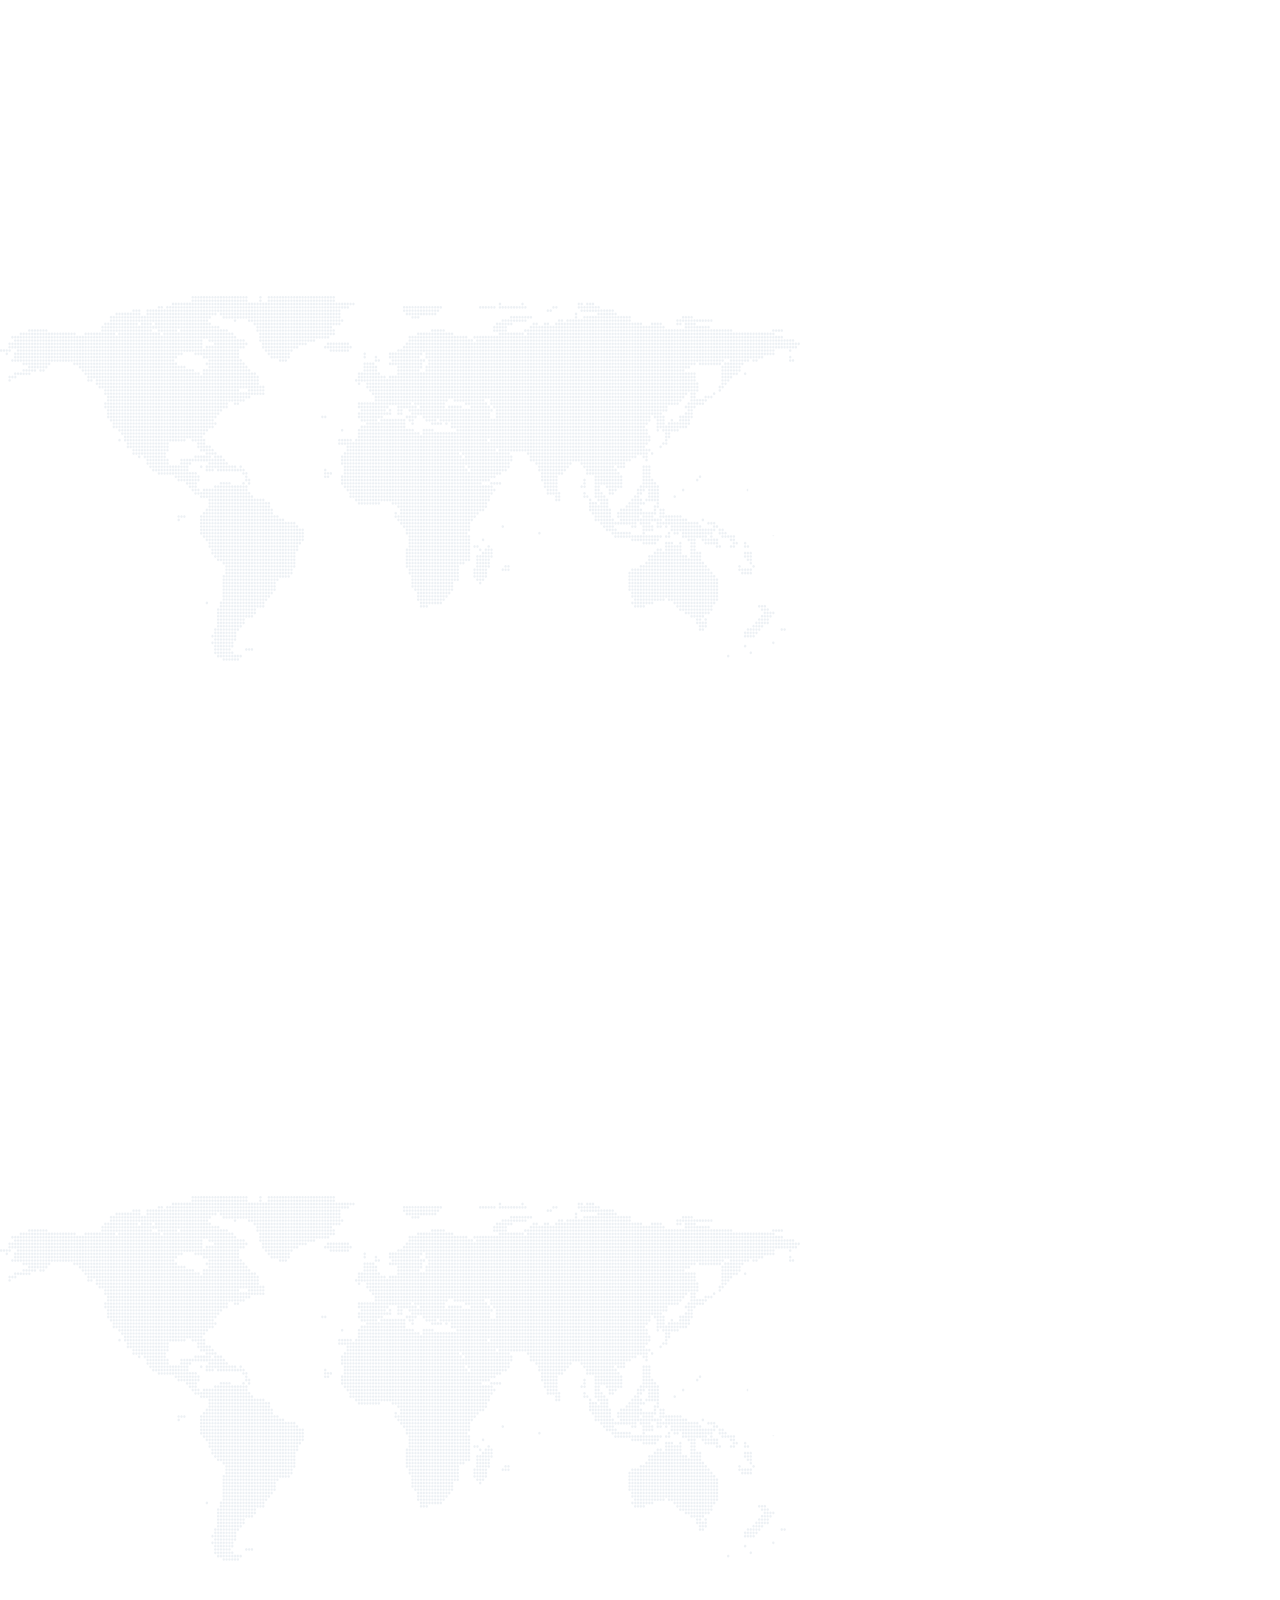
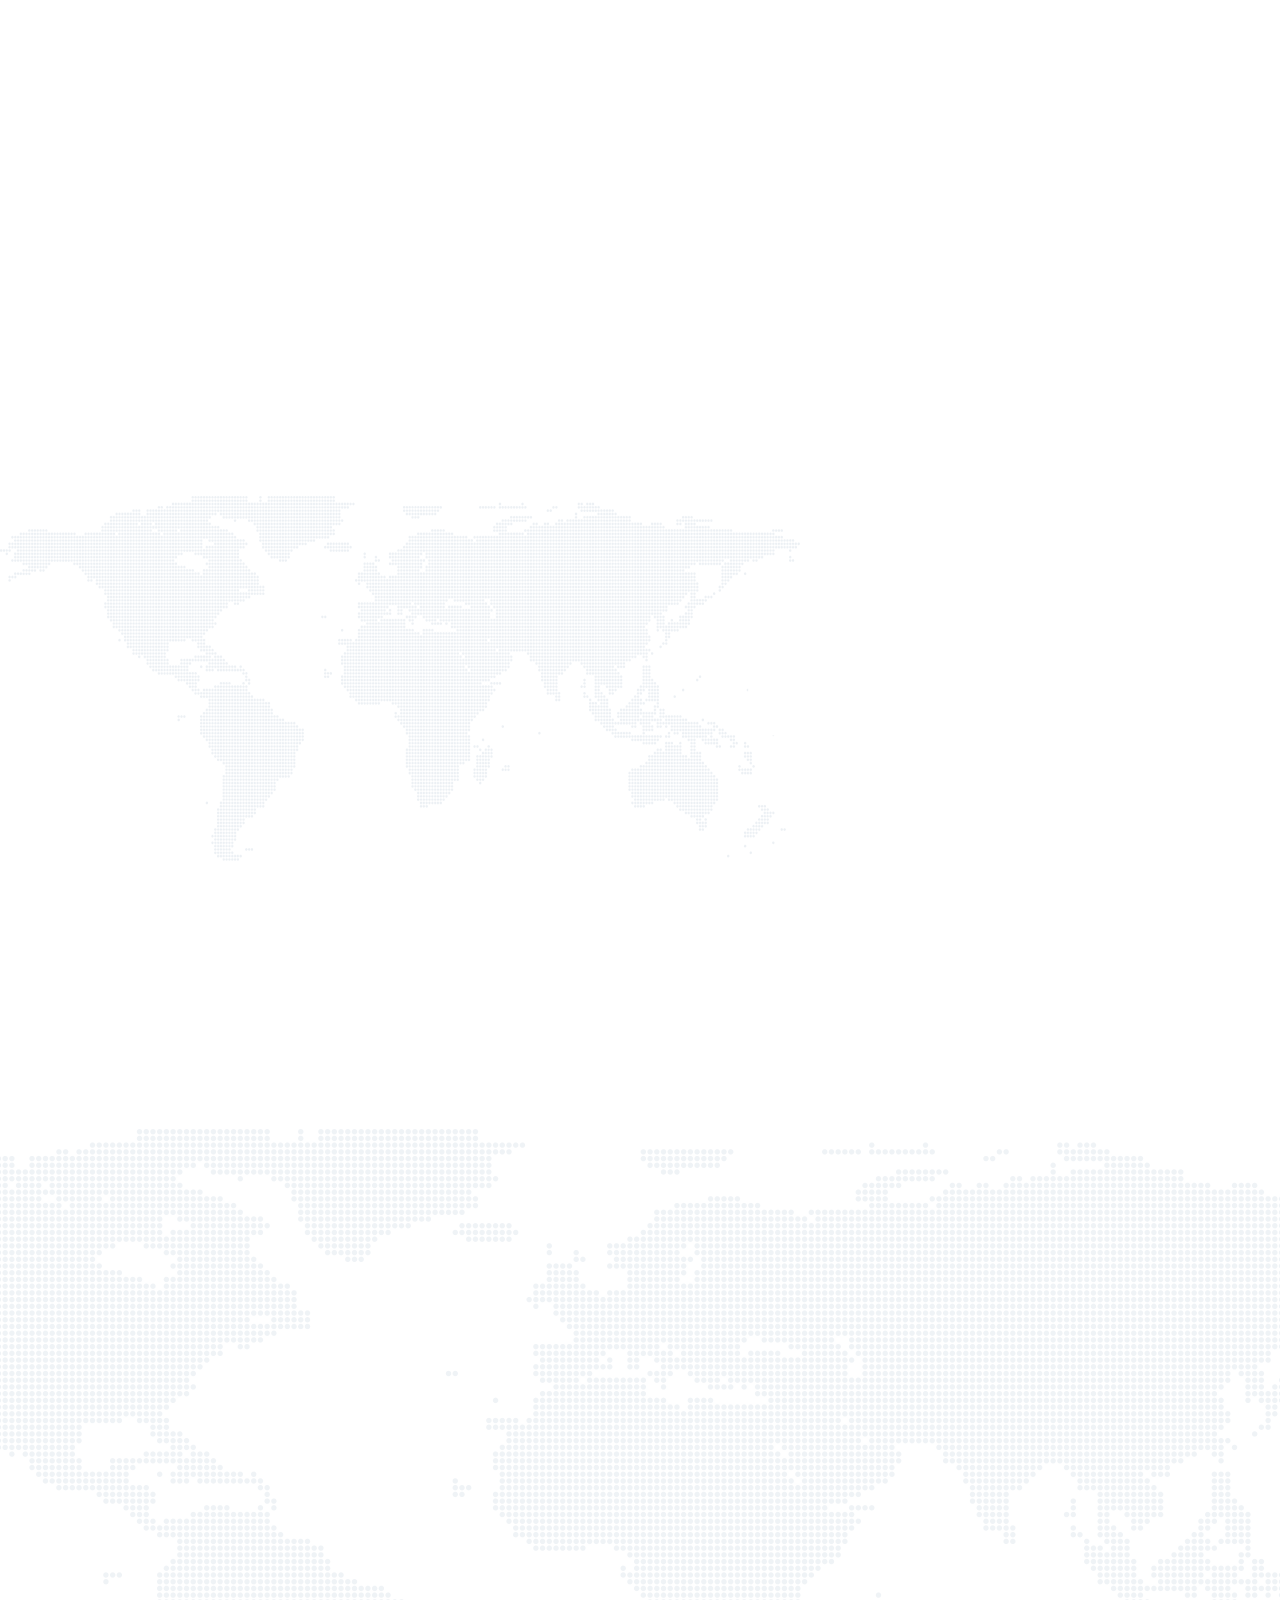
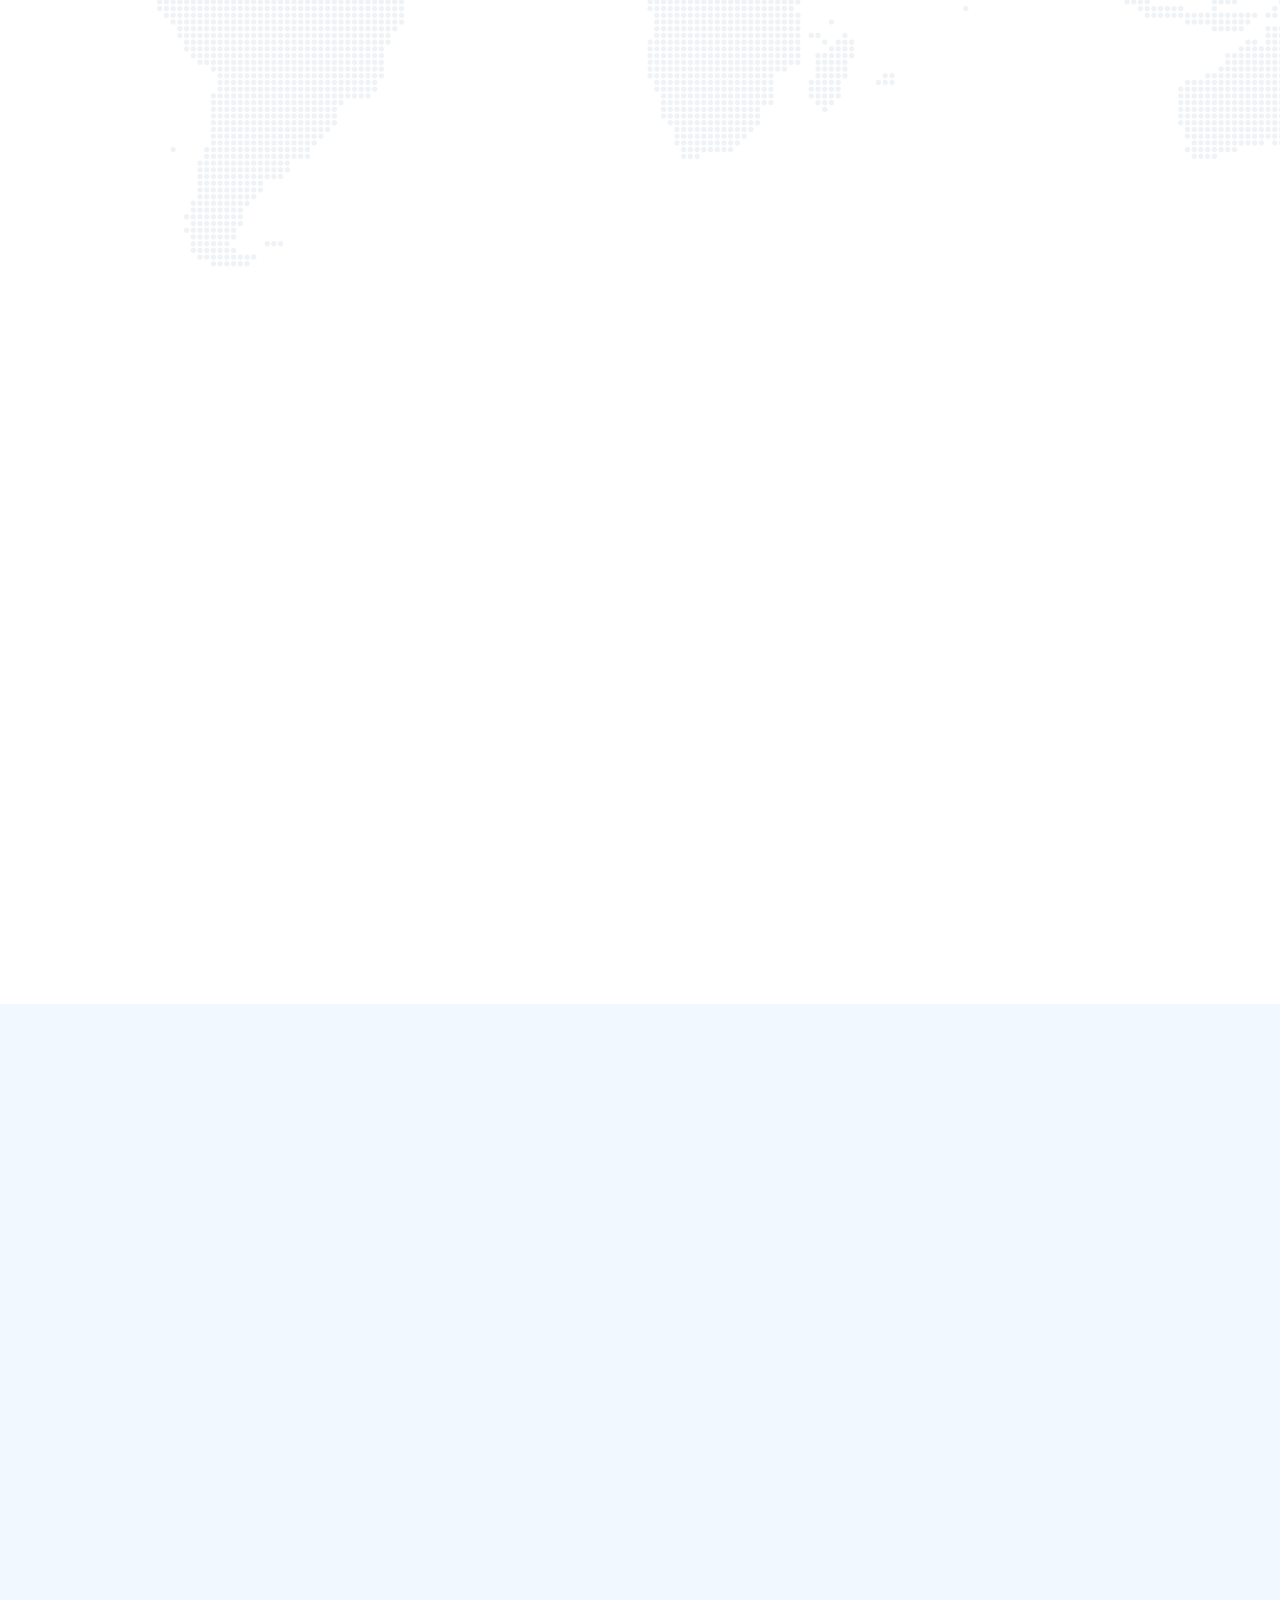
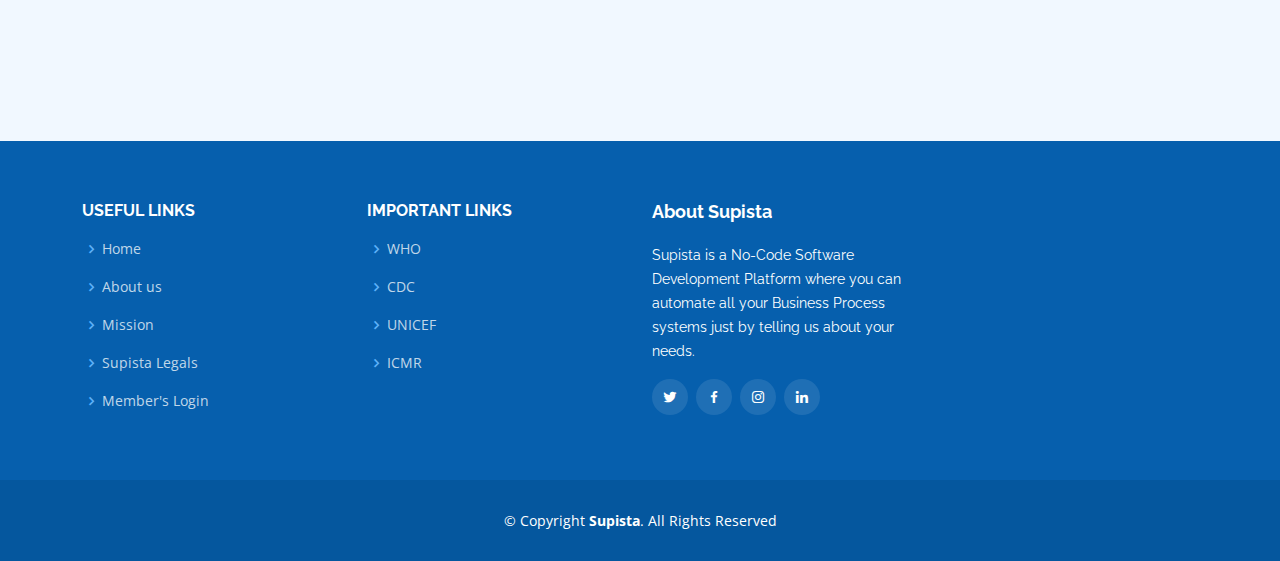
==== commit a6382028: "Added success & error messages" ====
--- a/index.html
+++ b/index.html
@@ -237,9 +237,8 @@
                                     required></textarea>
                             </div>
                             <div class="my-3">
-                                <div class="loading">Loading</div>
-                                <div class="error-message"></div>
-                                <div class="sent-message">Your message has been sent. Thank you!</div>
+                                <div class="error-message1">An error occurred while submitting the form. Please try again!</div>
+                                <div class="sent-message1">Your message has been sent. Thank you!</div>
                             </div>
                             <div class="text-center"><button type="submit">Submit</button></div>
                         </form>
@@ -406,9 +405,8 @@
                                     required></textarea>
                             </div>
                             <div class="my-3">
-                                <div class="loading">Loading</div>
-                                <div class="error-message"></div>
-                                <div class="sent-message">Your message has been sent. Thank you!</div>
+                                <div class="error-message2">An error occurred while submitting the form. Please try again!</div>
+                                <div class="sent-message2">Your message has been sent. Thank you!</div>
                             </div>
                             <div class="text-center"><button type="submit">Submit</button></div>
                         </form>
@@ -498,9 +496,8 @@
                                     required></textarea>
                             </div>
                             <div class="my-3">
-                                <div class="loading">Loading</div>
-                                <div class="error-message"></div>
-                                <div class="sent-message">Your message has been sent. Thank you!</div>
+                                <div class="error-message3">An error occurred while submitting the form. Please try again!</div>
+                                <div class="sent-message3">Your message has been sent. Thank you!</div>
                             </div>
                             <div class="text-center"><button type="submit">Submit</button></div>
                         </form>
@@ -582,9 +579,8 @@
                                     required></textarea>
                             </div>
                             <div class="my-3">
-                                <div class="loading">Loading</div>
-                                <div class="error-message"></div>
-                                <div class="sent-message">Your message has been sent. Thank you!</div>
+                                <div class="error-message4">An error occurred while submitting the form. Please try again!</div>
+                                <div class="sent-message4">Your message has been sent. Thank you!</div>
                             </div>
                             <div class="text-center"><button type="submit">Submit</button></div>
                         </form>
@@ -668,9 +664,8 @@
                                     required></textarea>
                             </div>
                             <div class="my-3">
-                                <div class="loading">Loading</div>
-                                <div class="error-message"></div>
-                                <div class="sent-message">Your message has been sent. Thank you!</div>
+                                <div class="error-message5">An error occurred while submitting the form. Please try again!</div>
+                                <div class="sent-message5">Your message has been sent. Thank you!</div>
                             </div>
                             <div class="text-center"><button type="submit">Submit</button></div>
                         </form>
@@ -816,14 +811,14 @@
                         <div class="member d-flex align-items-start">
                             <div class="pic"><img src="assets/img/team/team3.jpeg" class="img-fluid" alt="team3"></div>
                             <div class="member-info">
-                                <h4>Swetabh Diwedi</h4>
+                                <h4>Swetabh Dwivedi</h4>
                                 <span>Founder of online portal Bihar Se hai</span>
                                 <p>Swetabh encourages youths of Bihar to connect on a ground level.</p>
                                 <div class="social">
-                                    <a href="https://twitter.com/Bihar_Sansad?s=09"><i class="ri-twitter-fill"></i></a>
-                                    <a href="https://www.facebook.com/biharchhatraSansadofficial/"><i class="ri-facebook-fill"></i></a>
-                                    <a href="https://instagram.com/biharchhatrasansad?igshid=1q3urgbbug6cv"><i class="ri-instagram-fill"></i></a>
-                                    <a href="https://m.youtube.com/c/BiharChhatraSansad"> <i class="ri-youtube-fill"></i> </a>
+                                    <a href=" https://twitter.com/Bihar_se_hai"><i class="ri-twitter-fill"></i></a>
+                                    <a href="https://www.facebook.com/biharsehaii/"><i class="ri-facebook-fill"></i></a>
+                                    <a href="https://instagram.com/bihar_se_hai?igshid=o5dwqj2c89wz"><i class="ri-instagram-fill"></i></a>
+                                    <!-- <a href="https://m.youtube.com/c/BiharChhatraSansad"> <i class="ri-youtube-fill"></i> </a> -->
                                 </div>
                             </div>
                         </div>
@@ -895,7 +890,7 @@
                             <li><i class="bx bx-chevron-right"></i> <a href="#about">About us</a></li>
                             <li><i class="bx bx-chevron-right"></i> <a href="#mission">Mission</a></li>
                             <li><i class="bx bx-chevron-right"></i> <a href="https://supista.com/legal">Supista Legals</a></li>
-                            <li><i class="bx bx-chevron-right"></i> <a href="https://supista.com/6083f8fdce57100e4e479450/">Member's Login</a></li>
+                            <li><i class="bx bx-chevron-right"></i> <a href="https://supista.com/6083f8fdce57100e4e479450/" target="_blank">Member's Login</a></li>
                         </ul>
                     </div>
                     <div class="col-lg-3 col-md-6 footer-links">
--- a/assets/css/style.css
+++ b/assets/css/style.css
@@ -610,7 +610,7 @@
     padding-bottom: 8px;
 }
 
-.plasma .php-email-form .error-message {
+.plasma .php-email-form .error-message1 {
     display: none;
     color: #fff;
     background: #ed3c0d;
@@ -619,11 +619,11 @@
     font-weight: 600;
 }
 
-.plasma .php-email-form .error-message br + br {
+.plasma .php-email-form .error-message1 br + br {
     margin-top: 25px;
 }
 
-.plasma .php-email-form .sent-message {
+.plasma .php-email-form .sent-message1 {
     display: none;
     color: #fff;
     background: #18d26e;
@@ -631,25 +631,70 @@
     padding: 15px;
     font-weight: 600;
 }
-
-.plasma .php-email-form .loading {
+.plasma .php-email-form .error-message2 {
     display: none;
-    background: #fff;
+    color: #fff;
+    background: #ed3c0d;
+    text-align: left;
+    padding: 15px;
+    font-weight: 600;
+}
+
+.plasma .php-email-form .error-message2 br + br {
+    margin-top: 25px;
+}
+
+.plasma .php-email-form .sent-message2 {
+    display: none;
+    color: #fff;
+    background: #18d26e;
     text-align: center;
     padding: 15px;
-}
-
-.plasma .php-email-form .loading:before {
-    content: "";
-    display: inline-block;
-    border-radius: 50%;
-    width: 24px;
-    height: 24px;
-    margin: 0 10px -6px 0;
-    border: 3px solid #18d26e;
-    border-top-color: #eee;
-    -webkit-animation: animate-loading 1s linear infinite;
-    animation: animate-loading 1s linear infinite;
+    font-weight: 600;
+}
+
+.plasma .php-email-form .error-message3 {
+    display: none;
+    color: #fff;
+    background: #ed3c0d;
+    text-align: left;
+    padding: 15px;
+    font-weight: 600;
+}
+
+.plasma .php-email-form .error-message3 br + br {
+    margin-top: 25px;
+}
+
+.plasma .php-email-form .sent-message3 {
+    display: none;
+    color: #fff;
+    background: #18d26e;
+    text-align: center;
+    padding: 15px;
+    font-weight: 600;
+}
+
+.plasma .php-email-form .error-message4 {
+    display: none;
+    color: #fff;
+    background: #ed3c0d;
+    text-align: left;
+    padding: 15px;
+    font-weight: 600;
+}
+
+.plasma .php-email-form .error-message4 br + br {
+    margin-top: 25px;
+}
+
+.plasma .php-email-form .sent-message4 {
+    display: none;
+    color: #fff;
+    background: #18d26e;
+    text-align: center;
+    padding: 15px;
+    font-weight: 600;
 }
 
 .plasma .php-email-form input,
@@ -774,46 +819,26 @@
     padding-bottom: 8px;
 }
 
-.contact .php-email-form .error-message {
+.contact .php-email-form .error-message5 {
     display: none;
     color: #fff;
-    background: #ed3c0d;
-    text-align: left;
+    background: #FF0000;
+    text-align: center;
     padding: 15px;
     font-weight: 600;
 }
 
-.contact .php-email-form .error-message br + br {
+.contact .php-email-form .error-message5 br + br {
     margin-top: 25px;
 }
 
-.contact .php-email-form .sent-message {
+.contact .php-email-form .sent-message5 {
     display: none;
     color: #fff;
     background: #18d26e;
     text-align: center;
     padding: 15px;
     font-weight: 600;
-}
-
-.contact .php-email-form .loading {
-    display: none;
-    background: #fff;
-    text-align: center;
-    padding: 15px;
-}
-
-.contact .php-email-form .loading:before {
-    content: "";
-    display: inline-block;
-    border-radius: 50%;
-    width: 24px;
-    height: 24px;
-    margin: 0 10px -6px 0;
-    border: 3px solid #18d26e;
-    border-top-color: #eee;
-    -webkit-animation: animate-loading 1s linear infinite;
-    animation: animate-loading 1s linear infinite;
 }
 
 .contact .php-email-form input,
@@ -869,10 +894,13 @@
 # About Us
 --------------------------------------------------------------*/
 .about {
-    padding: 140px 0;
-    height: 100vh;
+    padding: 50px 0;
+    min-height: 90vh;
     background: url("../img/about-bg.png") top center no-repeat;
     position: relative;
+    display: flex;
+    justify-content: center;
+    align-items: center;
 }
 
 .about:before {
